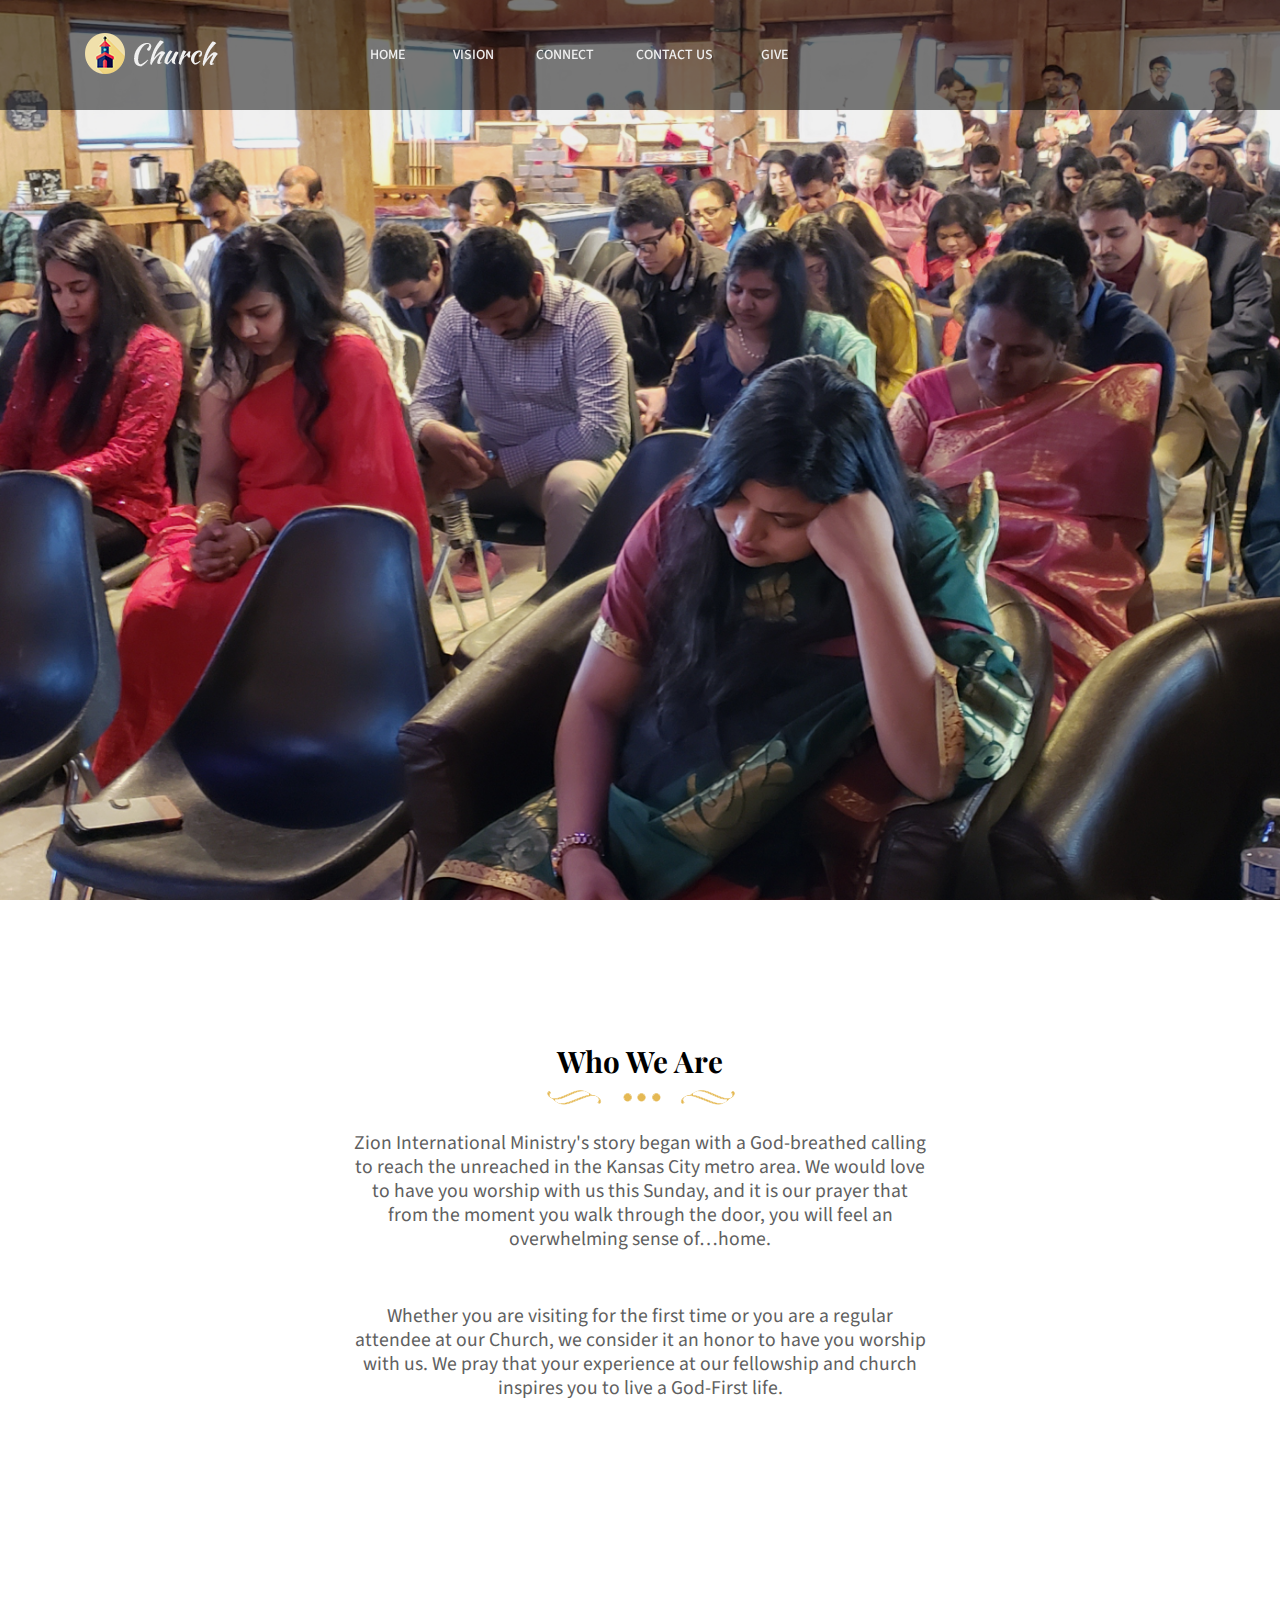
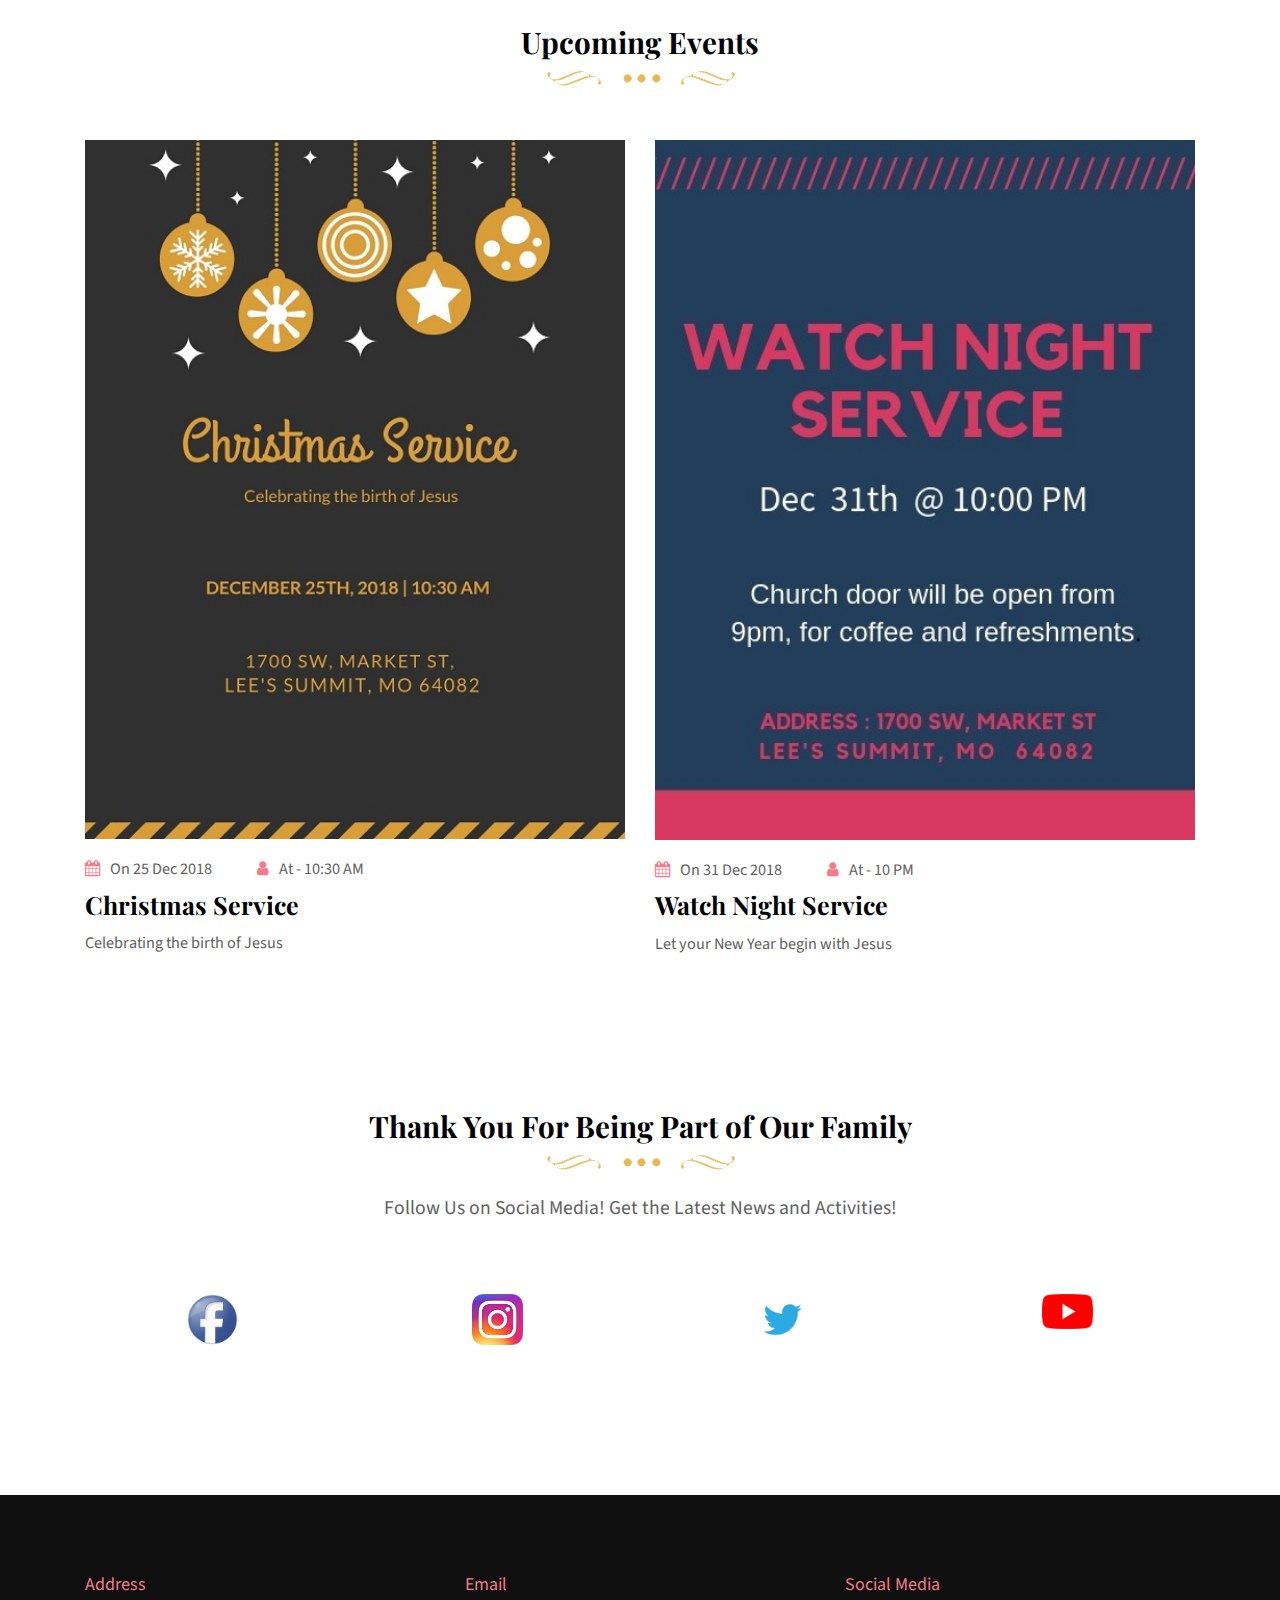
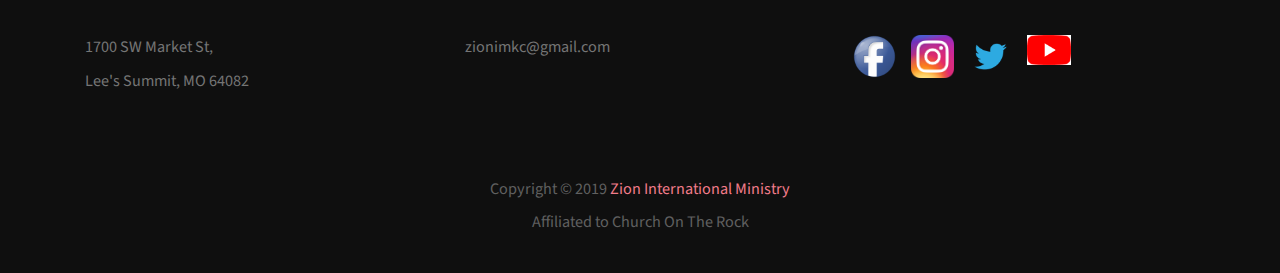
==== index.html @ b26b9756 "initial commit" ====
<!DOCTYPE html>
<!--
**********************************************************************************************************
    Copyright (c) 2017 .
**********************************************************************************************************  -->
<!-- 
Template Name: Church - HTML Template
Version: 1.0.0
Author: 
-->
<html lang="en">

<head>
<title>Zion International Ministry</title>
<meta charset="utf-8" />
<meta content="width=device-width, initial-scale=1.0" name="viewport" />
<meta name="description" content="Zion International Ministry is an Indian church with a telugu fellowship and community" />
<meta name="keywords" content="Zion International Ministry, Kansas City, church, indian church, international church, indian fellowship, telugu church, hindi, community, telugu fellowship in kansas city, kansas city indian church">
<meta name="MobileOptimized" content="320" />
<!-- favicon-icon -->
<link rel="icon" type="image/icon" href="images/favicon/favicon.ico"> 
<!-- theme style -->
  <link rel="stylesheet" href="https://maxcdn.bootstrapcdn.com/bootstrap/4.1.3/css/bootstrap.min.css">
<!-- bootstrap css -->
<link href="css/bootstrap.min.css" rel="stylesheet" type="text/css"/> 
<!-- fontawesome css -->
<link href="css/font-awesome.min.css" rel="stylesheet" type="text/css"/> 
<!-- flat icons css -->
<link href="css/flaticon.css" rel="stylesheet" type="text/css"/> 
<!-- google font -->
<link href="https://fonts.googleapis.com/css?family=Playfair+Display:400,400i,700,900|Source+Sans+Pro:300,400,600,700" rel="stylesheet">
<!-- menu css -->
<link href="css/menumaker.css" rel="stylesheet" type="text/css"/> 
<!-- owl carousel css -->
<link href="css/owl.carousel.css" rel="stylesheet" type="text/css"/> 
<!-- magnify popup css -->
<link href="css/magnific-popup.css" rel="stylesheet" type="text/css"/> 
<!-- datepicker css -->
<link href="css/datepicker.css" rel="stylesheet" type="text/css"/> 
<!-- custom css -->
<link href="css/style.css" rel="stylesheet" type="text/css"/> 
<!-- end theme style -->
</head>
<!-- end head -->
<!--body start-->
<body>
<!-- preloader --> 
  <div class="preloader">
    <div class="status">
      <div class="status-message">
      </div>
    </div>
  </div>
<!-- end preloader --> 
<!--  navigation -->
  <div class="nav-bar navbar-fixed-top">
    <div class="container">
      <div class="row">
        <div class="col-lg-3 col-md-3 col-sm-6 col-xs-12">
          <div class="logo">
            <a href="index.html"><img src="images/logo.png" alt="logo"></a>
          </div>
        </div>
        <div class="col-lg-9 col-md-9 col-sm-12 col-xs-12">
          <div class="navigation-menu">
            <div id="cssmenu">
              <ul>
                <li><a href="index.html">Home</a>
					 <!-- <ul>
						<li><a href="sermons-details.html">Staff</a></li>
					  </ul> -->
				 </li>                                  
                <li><a href="vision.html">Vision</a></li>
                <li><a href="#">Connect</a>
					<ul>
						<li><a href="connectGroup.html">Connect Groups</a></li>
						<li><a href="fellowship.html">Fellowship Night</a></li>
					</ul>
               
                </li>
				<li><a href="contact.html">Contact Us</a></li>
				<li><a href="give.html">Give</a></li>
              </ul>
            </div>
          </div>
        </div>        
      </div>
    </div>
  </div> 
<!--  end navigation -->
<!-- search -->
  <div class="search">
    <div class="container clearfix">
      <input type="search" class="search-box" placeholder="Type anything here...."/>
      <a href="#" class="fa fa-times search-close"></a>
    </div>
  </div>
<!--end search -->
<!--  slider -->
  <header id="home-slider" class="slider-main-block">
    <div class="item home-slider-img" style="background-image: url('images/slider-01.jpg')">
     
      <div class="container">
        <div class="slider-dtl">
          <!--<h1 class="slider-heading">Only God can fully satisfy the hungry heart of man</h1> -->
          <!--<h5 class="slider-subheading">Lorem ipsum dolor sit amet, consectetur adipiscing elit. Vestibulum at euismod ex. Maecenas sit amet sollicitudin ex.</h5> -->
          
        </div>
      </div>     
    </div>
    <div class="item home-slider-img" style="background-image: url('images/slider-02.jpg')">
     
      <div class="container">
        <div class="slider-dtl">
          <!--<h1 class="slider-heading">Prayer does not change God, but it changes him who prays</h1>-->
         
          
        </div>
      </div>     
    </div>
    <div class="item home-slider-img" style="background-image: url('images/slider-03.jpg')">
      
      <div class="container">
        <div class="slider-dtl">
          <!--<h1 class="slider-heading">He is the reason for this season</h1>
          <h5 class="slider-subheading">Join us as we celebrate the birth of Our Savior.</h5>-->
          <div class="slider-btn">
            <!-- <span class="about-more-btn"><a href="#" class="btn btn-inverse">About More</a></span> -->
            
          </div>
        </div>
      </div>     
    </div>
  </header>
<!--  end slider -->

<!--  who are we -->
  <section id="who" class="who-main-block">
    <div class="container">
      <div class="section text-center">
        <h3 class="section-heading">Who We Are</h3>
        <h5 class="sub-heading">Zion International Ministry's story began with a God-breathed calling to reach the unreached in the Kansas City metro area. We would love to have you worship with us this Sunday, and it is our prayer that from the moment you walk through the door, you will feel an overwhelming sense of…home.
			</h5>
			
		<h5 class="sub-heading">Whether you are visiting for the first time or you are a regular attendee at our Church, we consider it an honor to have you worship with us. We pray that your experience at our fellowship and church inspires you to live a God-First life.
            </h5>
      </div>
    </div>
  </section>
<!--  who are we -->

<!--  latest news -->
  <section id="news" class="news-main-block">
    <div class="container">
      <div class="section text-center">
        <h3 class="section-heading">Upcoming Events</h3>
        
      </div>
      <div class="row">
        <div class="col-lg-6 col-md-6 col-sm-6 col-xs-12">
          <div class="news-block">
            <div class="news-img block-effect">
              <img src="images/blog/news-01.jpg" class="img-responsive" alt="news-img-1">
            </div>
            <div class="news-content">
              <div class="news-desc">
                <p class="news-date"><i class="fa fa-calendar"></i>On 25 Dec 2018</p>
                <p class="news-by"><i class="fa fa-user"></i>At - 10:30 AM</p>
              </div>
              <h4 class="news-heading">Christmas Service</h4>
              <p class="news-dtl">Celebrating the birth of Jesus</p>
              
            </div>
          </div>
        </div>
        <div class="col-lg-6 col-md-6 col-sm-6 col-xs-12">
          <div class="news-block">
            <div class="news-img block-effect">
              <img src="images/blog/news-02.jpg" class="img-responsive" alt="news-img-2">
            </div>
            <div class="news-content">
              <div class="news-desc">
                <p class="news-date"><i class="fa fa-calendar"></i>On 31 Dec 2018</p>
                <p class="news-by"><i class="fa fa-user"></i>At - 10 PM</p>
              </div>
              <h4 class="news-heading">Watch Night Service</h4>
              <p class="news-dtl">Let your New Year begin with Jesus</p>
             
            </div>
          </div>
        </div>
      </div>
    </div>
  </section>
<!--  end latest news -->

<!-- supporter -->
  <section id="supporter" class="supporter-main-block">
    <div class="container-fluid">
      <div class="section text-center">
        <h3 class="section-heading">Thank You For Being Part of Our Family</h3>
        <h5 class="sub-heading">Follow Us on Social Media! Get the Latest News and Activities!</h5>
      </div>
      <div  class="container">
        <div class="row">  
          <div class="col-sm">
            <img src="images/fb.png" class="img-responsive imgSize center-block" alt="support-img-1" >
          </div>
		  
		   <div class="col-sm">
            <img src="images/insta.png" class="img-responsive imgSize center-block" alt="support-img-2" >
          </div>
		  
		  <div class="col-sm">
            <img src="images/twitter.png" class="img-responsive imgSize center-block" alt="support-img-3">
          </div>
		  
		   <div class="col-sm">
            <img src="images/youtube.png" class="img-responsive imgSize center-block" alt="support-img-4">
          </div>
        </div>
      </div>  
    </div>
  </section>
<!--  end supporter -->
<!-- footer -->
   <footer id="footer" class="footer-main-block">
    <div class="bg-img" style="background-image: url('images/footer-bg.jpg')">
      <div class="overlay-bg"></div>
      <div class="container">
        <div class="row footer-block">
         
          <div class="col-lg-4 col-md-4 col-sm-6 col-xs-12">  
            <div class="footer-section">
              <h6 class="footer-heading">Address</h6>
            </div>
            <div class="footer-content">
              <div class="row">
                <div class="col-lg-8 col-md-8 col-sm-8 col-xs-9 footer-post">
					<a href="contact.html">
						<p>1700 SW Market St,</p><p>Lee's Summit, MO 64082</p>
					</a>
				</div>
              </div> 
          </div>
		  </div>
          <div class="col-lg-4 col-md-4 col-sm-6 col-xs-12">
            <div class="footer-section">
              <h6 class="footer-heading">Email</h6>
            </div>
            <div class="footer-content">
              <div class="row">
                <div class="col-lg-8 col-md-8 col-sm-8 col-xs-9 footer-post">
						<p>zionimkc@gmail.com</p>
				</div>
              </div> 
			</div>
             
          </div>
                   
          <div class="col-lg-4 col-md-4 col-sm-6 col-xs-12">          
            <div class="footer-section">
              <h6 class="footer-heading">Social Media</h6>
            </div>
            <div class="footer-content portfolio-popup">
              <div class="col-lg-2 col-md-2 col-sm-2 col-xs-6 portfolio-item">
                  <img src="images/fb.png" class="img-responsive" alt="gallery-thumb-01">
              </div>
               <div class="col-lg-2 col-md-2 col-sm-2 col-xs-2 portfolio-item">
                  <img src="images/insta.png" class="img-responsive" alt="gallery-thumb-01">
              </div>
               <div class="col-lg-2 col-md-2 col-sm-2 col-xs-2 portfolio-item">
                  <img src="images/twitter.png" class="img-responsive" alt="gallery-thumb-01">
              </div>
              <div class="col-lg-2 col-md-2 col-sm-2 col-xs-2 portfolio-item">
                  <img src="images/youtube.png" class="img-responsive" alt="gallery-thumb-01">
              </div>      
            </div>
          </div>
        </div>  
        <div class="row">     
          <div class="col-lg-12 col-md-12 col-sm-12 col-xs-12 footer-dtl text-center">
            <p>Copyright &copy; 2019 <a href="index.html">Zion International Ministry</a></p>
			<p>Affiliated to Church On The Rock</p>
          </div> 
        </div>
      </div> 
    </div>
  </footer>
  
  
  
  
  
  
  
  
<!-- end footer -->
<!-- jquery -->
<!-- jquery library js -->
<script type="text/javascript" src="js/jquery.min.js"></script> 
<!-- bootstrap js -->
<script type="text/javascript" src="js/bootstrap.min.js"></script> 
 <!-- owl carousel js -->
<script type="text/javascript" src="js/owl.carousel.js"></script>
<!-- mail chimp js -->
<script type="text/javascript" src="js/jquery.ajaxchimp.js"></script> 
<!-- smooth scroll js -->
<script type="text/javascript" src="js/smooth-scroll.js"></script>
<!-- magnify popup js-->
<script type="text/javascript" src="js/jquery.magnific-popup.min.js"></script> 
<!-- menu js--> 
<script type="text/javascript" src="js/menumaker.js"></script> 
<!-- price slider js -->
<script type="text/javascript" src="js/price-slider.js"></script> 
 <!-- event countdown js --> 
<script type="text/javascript" src="js/jquery.countdown.js"></script> 
<!-- custom js -->  
<script type="text/javascript" src="js/theme.js"></script> 
<!-- end jquery -->
</body>
<!--body end -->
</html>
---- css/flaticon.css ----
/*
  	Flaticon icon font: Flaticon
  	Creation date: 10/03/2017 18:58
  	*/

@font-face {
  font-family: "Flaticon";
  src: url(../fonts/Flaticon.eot);
  src: url(../fonts/Flaticon.eot?#iefix) format("embedded-opentype"),
       url(../fonts/Flaticon.woff) format("woff"),
       url(../fonts/Flaticon.ttf) format("truetype"),
       url(../fonts/Flaticon.svg#Flaticon) format("svg");
  font-weight: normal;
  font-style: normal;
}

@media screen and (-webkit-min-device-pixel-ratio:0) {
  @font-face {
    font-family: "Flaticon";
    src: url(../fonts/Flaticon.svg#Flaticon) format("svg");
  }
}

[class^="flaticon-"]:before, [class*=" flaticon-"]:before,
[class^="flaticon-"]:after, [class*=" flaticon-"]:after {   
  font-family: Flaticon;
    
font-style: normal;
}

.flaticon-pdf:before { content: "\f100"; }
.flaticon-cloud-computing:before { content: "\f101"; }
.flaticon-headphones:before { content: "\f102"; }
.flaticon-video-player:before { content: "\f103"; }
.flaticon-help:before { content: "\f104"; }
.flaticon-events:before { content: "\f105"; }
.flaticon-wedding:before { content: "\f106"; }
.flaticon-sermons:before { content: "\f107"; }
.flaticon-teaching:before { content: "\f108"; }
.flaticon-prayers:before { content: "\f109"; }
---- css/menumaker.css ----
x#cssmenu,
#cssmenu ul,
#cssmenu ul li,
#cssmenu ul li a,
#cssmenu #menu-button {
  margin: 0;
  padding: 0;
  border: 0;
  list-style: none;
  line-height: 1;
  display: block;
  position: relative;
  -webkit-box-sizing: border-box;
  -moz-box-sizing: border-box;
  box-sizing: border-box;
}
#cssmenu #menu-button {
  display: none;
}
#cssmenu > ul > li {
  float: left;
}
#cssmenu.align-center > ul {
  font-size: 0;
  text-align: center;
}
#cssmenu.align-center > ul > li {
  display: inline-block;
  float: none;
}
#cssmenu.align-center ul ul {
  text-align: left;
}
#cssmenu.align-right > ul > li {
  float: right;
}
#cssmenu > ul > li > a {
  padding: 46px 24px 48px;
  font-size: 14px;
  text-decoration: none;
  color: #FFF;
  font-weight: 500;
  border-top: 2px solid transparent;
  text-transform: uppercase;
  font-family: 'Source Sans Pro', sans-serif;
}
#cssmenu ul li:last-child a{
  padding-right: 0;
}
#cssmenu ul li:first-child a{
  padding-left: 0;
}
#cssmenu > ul > li:hover > a {
  color: #F27C8A;
  /*border-top: 2px solid #F27C8A; */
}
#cssmenu > ul > li.has-sub > a {
  padding-right: 18px;
  padding-left: 18px;
}
#cssmenu ul ul {
  position: absolute;
  left: -9999px;
  box-shadow: 0px 1px 6px 0 rgba(0, 0, 0, 0.4);
  border-bottom: 2px solid #F27C8A;
  background-color: rgba(0, 0, 0, 0.5);
}
#cssmenu.align-right ul ul {
  text-align: right;
}
#cssmenu ul ul li {
  height: 0;
  -webkit-transition: all .25s ease;
  -moz-transition: all .25s ease;
  -ms-transition: all .25s ease;
  -o-transition: all .25s ease;
  transition: all .25s ease;
}
#cssmenu li:hover > ul {
  left: auto;
}
#cssmenu.align-right li:hover > ul {
  left: auto;
  right: 0;
}
#cssmenu li:hover > ul > li {
  height: 45px;
}
#cssmenu ul ul ul {
  margin-left: 100%;
  top: 0;  
}
#cssmenu.align-right ul ul ul {
  margin-left: 0;
  margin-right: 100%;
}
#cssmenu ul ul li a {
  font-family: 'Source Sans Pro', sans-serif;
  border-bottom: 1px solid rgba(150, 150, 150, 0.15);
  padding: 15px 15px!important;
  width: 225px;
  font-size: 14px;
  text-decoration: none;
  color: #FFF;
  text-transform: uppercase;
  font-weight: 400;
  background: #222222;/*
  background: rgba(150, 150, 150, 0.15);*/
  z-index:1;  
}
#cssmenu ul ul li:last-child > a,
#cssmenu ul ul li.last-item > a {
  border-bottom: 0;
}
#cssmenu ul ul li:hover > a,
#cssmenu ul ul li a:hover {
  color: #FFF;
  background-color: #F27C8A;
}
#cssmenu.small-screen {
  width: 100%;
}
#cssmenu.small-screen ul {
  width: 100%;
  display: none;
}
#cssmenu.small-screen.align-center > ul {
  text-align: left;
}
#cssmenu.small-screen ul li {
  width: 100%;
  border-top: 1px solid rgba(120, 120, 120, 0.2);
}
#cssmenu.small-screen ul ul li,
#cssmenu.small-screen li:hover > ul > li {
  height: auto;
}
#cssmenu.small-screen ul li a,
#cssmenu.small-screen ul ul li a {
  width: 100%;
  border-bottom: 0;
}
#cssmenu.small-screen > ul > li {
  float: none;
}
#cssmenu.small-screen ul ul li a {
  padding-left: 25px;
}
#cssmenu.small-screen ul ul ul li a {
  padding-left: 35px;
}
#cssmenu.small-screen ul ul li a {
  background: none;
}
#cssmenu.small-screen ul ul,
#cssmenu.small-screen ul ul ul,
#cssmenu.small-screen.align-right ul ul {
  position: relative;
  left: 0;
  width: 100%;
  margin: 0;
  text-align: left;
}
#cssmenu.small-screen > ul > li.has-sub > a:after,
#cssmenu.small-screen > ul > li.has-sub > a:before,
#cssmenu.small-screen ul ul > li.has-sub > a:after,
#cssmenu.small-screen ul ul > li.has-sub > a:before {
  display: none;
}
#cssmenu.small-screen #menu-button {
  display: block;
  padding: 17px;
  color: #F27C8A;
  cursor: pointer;
  font-size: 12px;
  text-transform: uppercase;
  font-weight: 700;
}
#cssmenu.small-screen #menu-button:after {
  position: absolute;
  top: 22px;
  right: 17px;
  display: block;
  height: 8px;
  width: 20px;
  border-top: 2px solid #1F1F1F;
  border-bottom: 2px solid #1F1F1F;
  content: '';
}
#cssmenu.small-screen #menu-button:before {
  position: absolute;
  top: 16px;
  right: 17px;
  display: block;
  height: 2px;
  width: 20px;
  background: #1F1F1F;
  content: '';
}
#cssmenu.small-screen #menu-button.menu-opened:after {
  top: 23px;
  border: 0;
  height: 2px;
  width: 15px;
  background: #1F1F1F;
  -webkit-transform: rotate(45deg);
  -moz-transform: rotate(45deg);
  -ms-transform: rotate(45deg);
  -o-transform: rotate(45deg);
  transform: rotate(45deg);
}
#cssmenu.small-screen #menu-button.menu-opened:before {
  top: 23px;
  background: #1F1F1F;
  width: 15px;
  -webkit-transform: rotate(-45deg);
  -moz-transform: rotate(-45deg);
  -ms-transform: rotate(-45deg);
  -o-transform: rotate(-45deg);
  transform: rotate(-45deg);
}
#cssmenu.small-screen .submenu-button {
  position: absolute;
  z-index: 99;
  right: 0;
  top: 0;
  display: block;
  border-left: 1px solid rgba(120, 120, 120, 0.2);
  height: 46px;
  width: 46px;
  cursor: pointer;
}
#cssmenu.small-screen .submenu-button.submenu-opened {
  background: #262626;
}
#cssmenu.small-screen ul ul .submenu-button {
  height: 43px;
  width: 43px;
}
#cssmenu.small-screen .submenu-button:after {
  position: absolute;
  top: 22px;
  right: 19px;
  width: 8px;
  height: 2px;
  display: block;
  background: #DDD;
  content: '';
}
#cssmenu.small-screen ul ul .submenu-button:after {
  top: 19px;
  right: 17px;
}
#cssmenu.small-screen .submenu-button.submenu-opened:after {
  background: #FFF;
}
#cssmenu.small-screen .submenu-button:before {
  position: absolute;
  top: 19px;
  right: 22px;
  display: block;
  width: 2px;
  height: 8px;
  background: #DDD;
  content: '';
}
#cssmenu.small-screen ul ul .submenu-button:before {
  top: 16px;
  right: 20px;
}
#cssmenu.small-screen .submenu-button.submenu-opened:before {
  display: none;
}
#cssmenu.small-screen.select-list {
  padding: 5px;
}
---- css/datepicker.css ----
/*!
 * Datepicker for Bootstrap
 *
 * Copyright 2012 Stefan Petre
 * Improvements by Andrew Rowls
 * Licensed under the Apache License v2.0
 * http://www.apache.org/licenses/LICENSE-2.0
 *
 */
.datepicker {
  padding: 4px;
  -webkit-border-radius: 4px;
  -moz-border-radius: 4px;
  border-radius: 4px;
  direction: ltr;
  /*.dow {
		border-top: 1px solid #ddd !important;
	}*/

}
.datepicker-inline {
  width: 220px;
}
.datepicker.datepicker-rtl {
  direction: rtl;
}
.datepicker.datepicker-rtl table tr td span {
  float: right;
}
.datepicker-dropdown {
  top: 0;
  left: 0;
}
.datepicker-dropdown:before {
  content: '';
  display: inline-block;
  border-left: 7px solid transparent;
  border-right: 7px solid transparent;
  border-bottom: 7px solid #ccc;
  border-top: 0;
  border-bottom-color: rgba(0, 0, 0, 0.2);
  position: absolute;
}
.datepicker-dropdown:after {
  content: '';
  display: inline-block;
  border-left: 6px solid transparent;
  border-right: 6px solid transparent;
  border-bottom: 6px solid #ffffff;
  border-top: 0;
  position: absolute;
}
.datepicker-dropdown.datepicker-orient-left:before {
  left: 6px;
}
.datepicker-dropdown.datepicker-orient-left:after {
  left: 7px;
}
.datepicker-dropdown.datepicker-orient-right:before {
  right: 6px;
}
.datepicker-dropdown.datepicker-orient-right:after {
  right: 7px;
}
.datepicker-dropdown.datepicker-orient-top:before {
  top: -7px;
}
.datepicker-dropdown.datepicker-orient-top:after {
  top: -6px;
}
.datepicker-dropdown.datepicker-orient-bottom:before {
  bottom: -7px;
  border-bottom: 0;
  border-top: 7px solid #999;
}
.datepicker-dropdown.datepicker-orient-bottom:after {
  bottom: -6px;
  border-bottom: 0;
  border-top: 6px solid #ffffff;
}
.datepicker > div {
  display: none;
}
.datepicker.days div.datepicker-days {
  display: block;
}
.datepicker.months div.datepicker-months {
  display: block;
}
.datepicker.years div.datepicker-years {
  display: block;
}
.datepicker table {
  margin: 0;
  -webkit-touch-callout: none;
  -webkit-user-select: none;
  -khtml-user-select: none;
  -moz-user-select: none;
  -ms-user-select: none;
  user-select: none;
}
.datepicker td,
.datepicker th {
  text-align: center;
  width: 20px;
  height: 20px;
  -webkit-border-radius: 4px;
  -moz-border-radius: 4px;
  border-radius: 4px;
  border: none;
}
.table-striped .datepicker table tr td,
.table-striped .datepicker table tr th {
  background-color: transparent;
}
.datepicker table tr td.day:hover {
  background: #eeeeee;
  cursor: pointer;
}
.datepicker table tr td.old,
.datepicker table tr td.new {
  color: #999999;
}
.datepicker table tr td.disabled,
.datepicker table tr td.disabled:hover {
  background: none;
  color: #999999;
  cursor: default;
}
.datepicker table tr td.today,
.datepicker table tr td.today:hover,
.datepicker table tr td.today.disabled,
.datepicker table tr td.today.disabled:hover {
  background-color: #fde19a;
  background-image: -moz-linear-gradient(top, #fdd49a, #fdf59a);
  background-image: -ms-linear-gradient(top, #fdd49a, #fdf59a);
  background-image: -webkit-gradient(linear, 0 0, 0 100%, from(#fdd49a), to(#fdf59a));
  background-image: -webkit-linear-gradient(top, #fdd49a, #fdf59a);
  background-image: -o-linear-gradient(top, #fdd49a, #fdf59a);
  background-image: linear-gradient(top, #fdd49a, #fdf59a);
  background-repeat: repeat-x;
  filter: progid:DXImageTransform.Microsoft.gradient(startColorstr='#fdd49a', endColorstr='#fdf59a', GradientType=0);
  border-color: #fdf59a #fdf59a #fbed50;
  border-color: rgba(0, 0, 0, 0.1) rgba(0, 0, 0, 0.1) rgba(0, 0, 0, 0.25);
  filter: progid:DXImageTransform.Microsoft.gradient(enabled=false);
  color: #000;
}
.datepicker table tr td.today:hover,
.datepicker table tr td.today:hover:hover,
.datepicker table tr td.today.disabled:hover,
.datepicker table tr td.today.disabled:hover:hover,
.datepicker table tr td.today:active,
.datepicker table tr td.today:hover:active,
.datepicker table tr td.today.disabled:active,
.datepicker table tr td.today.disabled:hover:active,
.datepicker table tr td.today.active,
.datepicker table tr td.today:hover.active,
.datepicker table tr td.today.disabled.active,
.datepicker table tr td.today.disabled:hover.active,
.datepicker table tr td.today.disabled,
.datepicker table tr td.today:hover.disabled,
.datepicker table tr td.today.disabled.disabled,
.datepicker table tr td.today.disabled:hover.disabled,
.datepicker table tr td.today[disabled],
.datepicker table tr td.today:hover[disabled],
.datepicker table tr td.today.disabled[disabled],
.datepicker table tr td.today.disabled:hover[disabled] {
  background-color: #fdf59a;
}
.datepicker table tr td.today:active,
.datepicker table tr td.today:hover:active,
.datepicker table tr td.today.disabled:active,
.datepicker table tr td.today.disabled:hover:active,
.datepicker table tr td.today.active,
.datepicker table tr td.today:hover.active,
.datepicker table tr td.today.disabled.active,
.datepicker table tr td.today.disabled:hover.active {
  background-color: #fbf069 \9;
}
.datepicker table tr td.today:hover:hover {
  color: #000;
}
.datepicker table tr td.today.active:hover {
  color: #fff;
}
.datepicker table tr td.range,
.datepicker table tr td.range:hover,
.datepicker table tr td.range.disabled,
.datepicker table tr td.range.disabled:hover {
  background: #eeeeee;
  -webkit-border-radius: 0;
  -moz-border-radius: 0;
  border-radius: 0;
}
.datepicker table tr td.range.today,
.datepicker table tr td.range.today:hover,
.datepicker table tr td.range.today.disabled,
.datepicker table tr td.range.today.disabled:hover {
  background-color: #f3d17a;
  background-image: -moz-linear-gradient(top, #f3c17a, #f3e97a);
  background-image: -ms-linear-gradient(top, #f3c17a, #f3e97a);
  background-image: -webkit-gradient(linear, 0 0, 0 100%, from(#f3c17a), to(#f3e97a));
  background-image: -webkit-linear-gradient(top, #f3c17a, #f3e97a);
  background-image: -o-linear-gradient(top, #f3c17a, #f3e97a);
  background-image: linear-gradient(top, #f3c17a, #f3e97a);
  background-repeat: repeat-x;
  filter: progid:DXImageTransform.Microsoft.gradient(startColorstr='#f3c17a', endColorstr='#f3e97a', GradientType=0);
  border-color: #f3e97a #f3e97a #edde34;
  border-color: rgba(0, 0, 0, 0.1) rgba(0, 0, 0, 0.1) rgba(0, 0, 0, 0.25);
  filter: progid:DXImageTransform.Microsoft.gradient(enabled=false);
  -webkit-border-radius: 0;
  -moz-border-radius: 0;
  border-radius: 0;
}
.datepicker table tr td.range.today:hover,
.datepicker table tr td.range.today:hover:hover,
.datepicker table tr td.range.today.disabled:hover,
.datepicker table tr td.range.today.disabled:hover:hover,
.datepicker table tr td.range.today:active,
.datepicker table tr td.range.today:hover:active,
.datepicker table tr td.range.today.disabled:active,
.datepicker table tr td.range.today.disabled:hover:active,
.datepicker table tr td.range.today.active,
.datepicker table tr td.range.today:hover.active,
.datepicker table tr td.range.today.disabled.active,
.datepicker table tr td.range.today.disabled:hover.active,
.datepicker table tr td.range.today.disabled,
.datepicker table tr td.range.today:hover.disabled,
.datepicker table tr td.range.today.disabled.disabled,
.datepicker table tr td.range.today.disabled:hover.disabled,
.datepicker table tr td.range.today[disabled],
.datepicker table tr td.range.today:hover[disabled],
.datepicker table tr td.range.today.disabled[disabled],
.datepicker table tr td.range.today.disabled:hover[disabled] {
  background-color: #f3e97a;
}
.datepicker table tr td.range.today:active,
.datepicker table tr td.range.today:hover:active,
.datepicker table tr td.range.today.disabled:active,
.datepicker table tr td.range.today.disabled:hover:active,
.datepicker table tr td.range.today.active,
.datepicker table tr td.range.today:hover.active,
.datepicker table tr td.range.today.disabled.active,
.datepicker table tr td.range.today.disabled:hover.active {
  background-color: #efe24b \9;
}
.datepicker table tr td.selected,
.datepicker table tr td.selected:hover,
.datepicker table tr td.selected.disabled,
.datepicker table tr td.selected.disabled:hover {
  background-color: #9e9e9e;
  background-image: -moz-linear-gradient(top, #b3b3b3, #808080);
  background-image: -ms-linear-gradient(top, #b3b3b3, #808080);
  background-image: -webkit-gradient(linear, 0 0, 0 100%, from(#b3b3b3), to(#808080));
  background-image: -webkit-linear-gradient(top, #b3b3b3, #808080);
  background-image: -o-linear-gradient(top, #b3b3b3, #808080);
  background-image: linear-gradient(top, #b3b3b3, #808080);
  background-repeat: repeat-x;
  filter: progid:DXImageTransform.Microsoft.gradient(startColorstr='#b3b3b3', endColorstr='#808080', GradientType=0);
  border-color: #808080 #808080 #595959;
  border-color: rgba(0, 0, 0, 0.1) rgba(0, 0, 0, 0.1) rgba(0, 0, 0, 0.25);
  filter: progid:DXImageTransform.Microsoft.gradient(enabled=false);
  color: #fff;
  text-shadow: 0 -1px 0 rgba(0, 0, 0, 0.25);
}
.datepicker table tr td.selected:hover,
.datepicker table tr td.selected:hover:hover,
.datepicker table tr td.selected.disabled:hover,
.datepicker table tr td.selected.disabled:hover:hover,
.datepicker table tr td.selected:active,
.datepicker table tr td.selected:hover:active,
.datepicker table tr td.selected.disabled:active,
.datepicker table tr td.selected.disabled:hover:active,
.datepicker table tr td.selected.active,
.datepicker table tr td.selected:hover.active,
.datepicker table tr td.selected.disabled.active,
.datepicker table tr td.selected.disabled:hover.active,
.datepicker table tr td.selected.disabled,
.datepicker table tr td.selected:hover.disabled,
.datepicker table tr td.selected.disabled.disabled,
.datepicker table tr td.selected.disabled:hover.disabled,
.datepicker table tr td.selected[disabled],
.datepicker table tr td.selected:hover[disabled],
.datepicker table tr td.selected.disabled[disabled],
.datepicker table tr td.selected.disabled:hover[disabled] {
  background-color: #808080;
}
.datepicker table tr td.selected:active,
.datepicker table tr td.selected:hover:active,
.datepicker table tr td.selected.disabled:active,
.datepicker table tr td.selected.disabled:hover:active,
.datepicker table tr td.selected.active,
.datepicker table tr td.selected:hover.active,
.datepicker table tr td.selected.disabled.active,
.datepicker table tr td.selected.disabled:hover.active {
  background-color: #666666 \9;
}
.datepicker table tr td.active,
.datepicker table tr td.active:hover,
.datepicker table tr td.active.disabled,
.datepicker table tr td.active.disabled:hover {
  background-color: #006dcc;
  background-image: -moz-linear-gradient(top, #0088cc, #0044cc);
  background-image: -ms-linear-gradient(top, #0088cc, #0044cc);
  background-image: -webkit-gradient(linear, 0 0, 0 100%, from(#0088cc), to(#0044cc));
  background-image: -webkit-linear-gradient(top, #0088cc, #0044cc);
  background-image: -o-linear-gradient(top, #0088cc, #0044cc);
  background-image: linear-gradient(top, #0088cc, #0044cc);
  background-repeat: repeat-x;
  filter: progid:DXImageTransform.Microsoft.gradient(startColorstr='#0088cc', endColorstr='#0044cc', GradientType=0);
  border-color: #0044cc #0044cc #002a80;
  border-color: rgba(0, 0, 0, 0.1) rgba(0, 0, 0, 0.1) rgba(0, 0, 0, 0.25);
  filter: progid:DXImageTransform.Microsoft.gradient(enabled=false);
  color: #fff;
  text-shadow: 0 -1px 0 rgba(0, 0, 0, 0.25);
}
.datepicker table tr td.active:hover,
.datepicker table tr td.active:hover:hover,
.datepicker table tr td.active.disabled:hover,
.datepicker table tr td.active.disabled:hover:hover,
.datepicker table tr td.active:active,
.datepicker table tr td.active:hover:active,
.datepicker table tr td.active.disabled:active,
.datepicker table tr td.active.disabled:hover:active,
.datepicker table tr td.active.active,
.datepicker table tr td.active:hover.active,
.datepicker table tr td.active.disabled.active,
.datepicker table tr td.active.disabled:hover.active,
.datepicker table tr td.active.disabled,
.datepicker table tr td.active:hover.disabled,
.datepicker table tr td.active.disabled.disabled,
.datepicker table tr td.active.disabled:hover.disabled,
.datepicker table tr td.active[disabled],
.datepicker table tr td.active:hover[disabled],
.datepicker table tr td.active.disabled[disabled],
.datepicker table tr td.active.disabled:hover[disabled] {
  background-color: #0044cc;
}
.datepicker table tr td.active:active,
.datepicker table tr td.active:hover:active,
.datepicker table tr td.active.disabled:active,
.datepicker table tr td.active.disabled:hover:active,
.datepicker table tr td.active.active,
.datepicker table tr td.active:hover.active,
.datepicker table tr td.active.disabled.active,
.datepicker table tr td.active.disabled:hover.active {
  background-color: #003399 \9;
}
.datepicker table tr td span {
  display: block;
  width: 23%;
  height: 54px;
  line-height: 54px;
  float: left;
  margin: 1%;
  cursor: pointer;
  -webkit-border-radius: 4px;
  -moz-border-radius: 4px;
  border-radius: 4px;
}
.datepicker table tr td span:hover {
  background: #eeeeee;
}
.datepicker table tr td span.disabled,
.datepicker table tr td span.disabled:hover {
  background: none;
  color: #999999;
  cursor: default;
}
.datepicker table tr td span.active,
.datepicker table tr td span.active:hover,
.datepicker table tr td span.active.disabled,
.datepicker table tr td span.active.disabled:hover {
  background-color: #006dcc;
  background-image: -moz-linear-gradient(top, #0088cc, #0044cc);
  background-image: -ms-linear-gradient(top, #0088cc, #0044cc);
  background-image: -webkit-gradient(linear, 0 0, 0 100%, from(#0088cc), to(#0044cc));
  background-image: -webkit-linear-gradient(top, #0088cc, #0044cc);
  background-image: -o-linear-gradient(top, #0088cc, #0044cc);
  background-image: linear-gradient(top, #0088cc, #0044cc);
  background-repeat: repeat-x;
  filter: progid:DXImageTransform.Microsoft.gradient(startColorstr='#0088cc', endColorstr='#0044cc', GradientType=0);
  border-color: #0044cc #0044cc #002a80;
  border-color: rgba(0, 0, 0, 0.1) rgba(0, 0, 0, 0.1) rgba(0, 0, 0, 0.25);
  filter: progid:DXImageTransform.Microsoft.gradient(enabled=false);
  color: #fff;
  text-shadow: 0 -1px 0 rgba(0, 0, 0, 0.25);
}
.datepicker table tr td span.active:hover,
.datepicker table tr td span.active:hover:hover,
.datepicker table tr td span.active.disabled:hover,
.datepicker table tr td span.active.disabled:hover:hover,
.datepicker table tr td span.active:active,
.datepicker table tr td span.active:hover:active,
.datepicker table tr td span.active.disabled:active,
.datepicker table tr td span.active.disabled:hover:active,
.datepicker table tr td span.active.active,
.datepicker table tr td span.active:hover.active,
.datepicker table tr td span.active.disabled.active,
.datepicker table tr td span.active.disabled:hover.active,
.datepicker table tr td span.active.disabled,
.datepicker table tr td span.active:hover.disabled,
.datepicker table tr td span.active.disabled.disabled,
.datepicker table tr td span.active.disabled:hover.disabled,
.datepicker table tr td span.active[disabled],
.datepicker table tr td span.active:hover[disabled],
.datepicker table tr td span.active.disabled[disabled],
.datepicker table tr td span.active.disabled:hover[disabled] {
  background-color: #0044cc;
}
.datepicker table tr td span.active:active,
.datepicker table tr td span.active:hover:active,
.datepicker table tr td span.active.disabled:active,
.datepicker table tr td span.active.disabled:hover:active,
.datepicker table tr td span.active.active,
.datepicker table tr td span.active:hover.active,
.datepicker table tr td span.active.disabled.active,
.datepicker table tr td span.active.disabled:hover.active {
  background-color: #003399 \9;
}
.datepicker table tr td span.old,
.datepicker table tr td span.new {
  color: #999999;
}
.datepicker th.datepicker-switch {
  width: 145px;
}
.datepicker thead tr:first-child th,
.datepicker tfoot tr th {
  cursor: pointer;
}
.datepicker thead tr:first-child th:hover,
.datepicker tfoot tr th:hover {
  background: #eeeeee;
}
.datepicker .cw {
  font-size: 10px;
  width: 12px;
  padding: 0 2px 0 5px;
  vertical-align: middle;
}
.datepicker thead tr:first-child th.cw {
  cursor: default;
  background-color: transparent;
}
.input-append.date .add-on i,
.input-prepend.date .add-on i {
  display: block;
  cursor: pointer;
  width: 16px;
  height: 16px;
}
.input-daterange input {
  text-align: center;
}
.input-daterange input:first-child {
  -webkit-border-radius: 3px 0 0 3px;
  -moz-border-radius: 3px 0 0 3px;
  border-radius: 3px 0 0 3px;
}
.input-daterange input:last-child {
  -webkit-border-radius: 0 3px 3px 0;
  -moz-border-radius: 0 3px 3px 0;
  border-radius: 0 3px 3px 0;
}
.input-daterange .add-on {
  display: inline-block;
  width: auto;
  min-width: 16px;
  height: 18px;
  padding: 4px 5px;
  font-weight: normal;
  line-height: 18px;
  text-align: center;
  text-shadow: 0 1px 0 #ffffff;
  vertical-align: middle;
  background-color: #eeeeee;
  border: 1px solid #ccc;
  margin-left: -5px;
  margin-right: -5px;
}
---- css/style.css ----
/*
  Theme Name: Church - HTML Template 
  Theme URL: 
  Author: wp-organic
  Author URI: 
  Creation Date: 20 March 2017
  Description: A default stylesheet for Church - HTML Template.
  Version: 1.0
*/

/*=======================================================================
							[Table of Contents]
=========================================================================

01. Typography 
02. General
03. Navbar
04. Home Slider
05. About
06. About Tab
07. Who
08. Sermons
09. News
10. Blog slider
11. Event
12. Event Detail
13. Upcoming Events
14. Countdown
15. Donation
16. Supporter
17. Testimonial
18. Causes
19. Priest
20. Subscribe
21. Portfolio
22. Block Effect
23. Video
24. Banner
25. Error
26. Quote Slider
27. Comment
28. Ministry
29. Pastor Slider
30. Pastor Gallery
31. Pastor Detail
32. Pastor FAQ
33. Speaker
34. Footer
35. Map
36. Contact
37. Form
38. Price Slider
39. Preloader

/* =============== Colors Used=====================

  Pink : #F27C8A;
  Grey : #606060;
  Black: #000000;;

 ===================================================*/

/* ================================= */
		/*===== Typography =====*/
/* ================================= */
body {  
  font-family: 'Source Sans Pro', sans-serif;
  font-weight: 400;
  line-height: 22.5px;
  color: #606060;
  font-size: 16.2px;
  -webkit-font-smoothing: antialiased; 
  -moz-osx-font-smoothing: grayscale;
}
html,
body {
  height: 100%;
}
h1, h2, h3, h4, h5, h6 { 
  font-family: 'Playfair Display', serif;
  -webkit-font-smoothing: antialiased; 
  -moz-osx-font-smoothing: grayscale;
  font-weight: 700;
  color: #000;
  margin: 0;
}
h1 {
  font-size: 54.7px;
}
h2 {
  font-size: 34px; 
}
h3 {
  font-size: 29.6px
}
h4 {
  font-size: 25px;
}
h5 {  
  font-family: 'Source Sans Pro', sans-serif;
  font-weight: 400;
  font-size: 19.8px;  
  color: #606060;
}
h6 {
  font-family: 'Source Sans Pro', sans-serif;
  font-weight: 400;
  font-size: 18px;
}
a {  
  color: #F27C8A;
  -webkit-transition: all 0.5s;
  -ms-transition: all 0.5s ease;
  -o-transition: all 0.5s ease;
  -moz-transition: all 0.5s ease;
  transition: all 0.5s ease;
}
a:hover, 
a:focus {
  color: #000;
  text-decoration: none;
  outline: none!important;
}
a:active {
  text-decoration: none;
}
p {
  font-family: 'Source Sans Pro', sans-serif;
  font-weight: 400; 
  color: #606060;
  font-size: 16.2px;
  line-height: 22.5px;
}
blockquote {  
  font-family: 'Source Sans Pro', sans-serif;
  font-size: 19.7px;
  font-weight: 400;  
  line-height: 1.23;  
  color: #606060;
  font-style: italic;
}
ul {
  list-style: none;
  margin: 0;
  padding: 0; 
}
::-webkit-input-placeholder { 
  color: #A1A1A1 !important;
}
::-moz-placeholder { 
  color: #A1A1A1 !important;
}
::-ms-input-placeholder { 
  color: #A1A1A1 !important;
}
::-o-input-placeholder { 
  color: #A1A1A1 !important;
}

/* ================================= */
    /*===== General =====*/
/* ================================= */
.row-spacing > [class*='col-']:first-child {
  padding-left:0;
}
@media (max-width: 992px) {
  .row-spacing > [class*='col-']:first-child {
    padding-left: 15px;
  }
}
.row-spacing > [class*='col-']:last-child {
  padding-right:0;
}
@media (max-width: 992px) {
  .row-spacing > [class*='col-']:last-child {
    padding-right: 15px;
  }
}
.row-full-spacing > [class*='col-'] {
  padding: 0;
}
.row-full-spacing {
  padding: 0;
}
.block-spacing {
  margin-top: 149px;
}

.imgSize
{
	width: 20%;
}

.mediaLink
{
	width: 10%;
}

.overlay-bg {
  position: absolute;
  left: 0;
  top: 0;
  width: 100%;
  height: 100%;
  background: rgba(0,0,0,0.6);   
  -webkit-transition: all 0.5s ease;
  -ms-transition: all 0.5s ease;
  -o-transition: all 0.5s ease;
  -moz-transition: all 0.5s ease;
  transition: all 0.5s ease;      
}
.bg-img {
  width: 100%;
  background-position: 50% 50%;
  background-repeat: no-repeat;
  background-size: cover;
  position: relative;   
  overflow: hidden;   
}
.parallax {
  width: 100%;
  background-position: 50% 0;
  background-repeat: no-repeat;
  background-size: cover;
  background-attachment: fixed;   
  position: relative;      
}
.btn-default {
  font-size: 12.2px;
  font-weight: 500;
  text-align: center;
  color: #FFF;
  border: none;
  border-radius: 13.3px;
  width: 142px;
  height: 34px;
  line-height: 2!important;
  background: #F27C8A; 
  text-transform: uppercase; 
  -webkit-transition: all 0.5s;
  -ms-transition: all 0.5s ease;
  -o-transition: all 0.5s ease;
  -moz-transition: all 0.5s ease;
  transition: all 0.5s ease;
}
.btn-default:hover,
.btn-default:focus,
.btn-default:active,
.btn-default.active,
.btn-default.active:focus,
.btn-default.active:hover {
  color: #A1A1A1;
  background: #E6E6E6; 
  outline: none!important;
  border: none!important;
}
.btn-inverse {
  font-size: 14px;
  font-weight: 500;
  text-align: center;
  color: #FFF;
  border-radius: 20px;
  width: 209px;
  height: 50px;
  line-height: 2.5!important;
  border: none;
  background: #121212; 
  text-transform: uppercase; 
  -webkit-transition: all 0.5s;
  -ms-transition: all 0.5s ease;
  -o-transition: all 0.5s ease;
  -moz-transition: all 0.5s ease;
  transition: all 0.5s ease;
}
.btn-inverse:hover,
.btn-inverse:focus,
.btn-inverse:active,
.btn-inverse.active,
.btn-inverse.active:focus,
.btn-inverse.active:hover {
  color: #A1A1A1;
  background: #E6E6E6; 
  outline: none!important;
  border: none!important;
}
.block-spacing {
  margin-top: 150px;
}
.section {
  margin-top: 145px;  
  margin-bottom: 81px;
  text-align: center;
}
.section-heading:after {
  content: url(../images/icons/after.png);
  position: absolute;
  margin-top: 35px;
  left: 0;
  right: 0;
}
.sub-heading {
  font-size: 19.6px;
  font-weight: 400; 
  line-height: 1.23;
  text-align: center;
  color: #606060;  
  max-width: 577px;
  margin: 53px auto auto;
}
.form-control:focus {
  border-color: rgba(8,145,255,1);   
  -webkit-box-shadow: none;
  box-shadow: none;
}
.form-textarea:focus {
  outline: none!important;
  border-color: rgba(8,145,255,1);   
  -webkit-box-shadow: none;
  box-shadow: none;
}
.owl-prev,
.owl-next { 
  color: #A1A1A1;
  font-size: 25px;
  width: 74px;
  height: 35px;
  border-radius: 20px;
  background-color: #E6E6E6;
  text-align: center;
  line-height: 35px;
  z-index: 10;
  cursor: pointer;
  -webkit-transition: all 0.2s ease;
  -ms-transition: all 0.2s ease;
  -o-transition: all 0.2s ease;
  -moz-transition: all 0.2s ease;
  transition: all 0.2s ease;
}
.owl-prev,
.owl-next {
  position: absolute; 
  bottom: 0;
}
.owl-prev {
  left: 43%;
}
.owl-next {
  right: 43%;
}
.owl-prev:hover,
.owl-next:hover {  
  background-color: #F27C8A;
  color: #FFF;
}
.abt-slider .owl-prev,
.abt-slider .owl-next,
.priest-slider-two .owl-prev,
.priest-slider-two .owl-next,  
.event-slider-two .owl-prev,
.event-slider-two .owl-next { 
  position: absolute; 
  bottom: 45%;
}
.abt-slider .owl-prev,
.priest-slider-two .owl-prev {
  left: -6%;
}
.abt-slider .owl-next,
.priest-slider-two .owl-next {
  right: -6%;
}
.event-slider-two .owl-prev {
  left: -8%;
}
.event-slider-two .owl-next {
  right: -8%;
}
.owl-dots {
  margin: 0 auto;
  left: 0;
  right: 0;
  text-align: center;
}
.owl-dot {
  width: 12px;
  height: 12px;
  border-radius: 100%;
  border: 1px solid #E0E0E0;
  background: transparent;
  margin-right: 5px;
  display: inline-block; 
  margin-top: 80px;
}
.owl-dot.active {
  border: 1px solid #F27C8A;
  background: #F27C8A;
}
@media(max-width:767px) {  
  .owl-nav {
    visibility: hidden;
  }   
}
@media(min-width:768px) and (max-width:992px) {
  .abt-slider .owl-prev,
  .priest-slider-two .owl-prev,
  .event-slider-two .owl-prev {
    left: -2%;
  }
  .abt-slider .owl-next,
  .priest-slider-two .owl-next,
  .event-slider-two .owl-next {
    right: -2%;
  }
  .owl-prev, .owl-next {    
    width: 45px !important;
    height: 35px !important;
  }
}
.read-more {
  margin-top: 22px;
  font-style: italic;
}
.read-more i {  
  margin-left: 6px;
  color: #F27C8A;
  -webkit-transition: all 0.5s ease;
  -ms-transition: all 0.5s ease;
  -o-transition: all 0.5s ease;
  -moz-transition: all 0.5s ease;
  transition: all 0.5s ease;
}
.read-more:hover i,
.read-more:focus i {
  color: #000;
}
.social-icon ul li { 
  display: inline-block;
  border: 2px solid #DFDFDF;
  margin-right: 3px;
  text-align: center;
  line-height: 36px;
  -webkit-transition: 0.3s ease;
  -moz-transition: 0.3s ease;
  -ms-transition: 0.3s ease;
  -o-transition: 0.3s ease;
  -transition: 0.3s ease;
}
.social-icon li a {
  color: #DFDFDF;
  width: 36px;
  height: 36px;
  display: block;
  -webkit-transition: 0.3s ease;
  -moz-transition: 0.3s ease;
  -ms-transition: 0.3s ease;
  -o-transition: 0.3s ease;
  -transition: 0.3s ease;
}
.social-icon li:hover a {
  color: #F27C8A;  
  -webkit-transform: scale(1.2);
  -moz-transform: scale(1.2);
  -ms-transform: scale(1.2);
  -o-transform: scale(1.2); 
  transform: scale(1.2);
}
.social-icon ul li:hover {  
  border: 2px solid #F27C8A;
}
.social-two ul li {
  border: none;
}
.social-two ul li a {
  color: #FFF;  
  font-size: 18px; 
  border-radius: 100%;
  width: 34px;
  height: 34px;
  line-height: 36px;
}
.social-two .facebook {
  background-color: #3B5998;
}
.social-two .twitter {
  background-color: #1DA1F2;
}
.social-two .google-plus {
  background-color: #DD4B39;
}
.social-two .youtube {
  background-color: #C4302B;
}
.social-two li:hover a {
  color: #FFF;  
  -webkit-transform: scale(1);
  -moz-transform: scale(1);
  -ms-transform: scale(1);
  -o-transform: scale(1); 
  transform: scale(1);
}
.social-two ul li:hover {  
  border: none;
}
.social-media-heading {
  padding: 22px 0 0;
}
.col-spacing {
  padding: 0;
}
.modal-open {
    overflow: visible;
}

/* ================================= */
    /*===== Nav Bar =====*/
/* ================================= */
.nav-bar {
  background: rgba(0,0,0,0.5);
}
.logo {
  margin-top: 33px;
}
.nav-bar .donate-btn .btn {
  margin-top: 40px !important;
  line-height: 2.2 !important
}
.nav-bar .donate-btn a {
  padding: inherit!important;
}
.nav-bar .donate-btn:hover a ,
.nav-bar .search-icon:hover a {
  border-top: 2px solid transparent !important;
}
.nav-bar .search-icon a {
  font-size: 18px !important;
}
.donate-btn .btn:hover {
  color: #A1A1A1! important;
}
.top-nav-collapse {
  background-color: #000;
  box-shadow: 0 1px 15px rgba(0,0,0,0.2);
}
.top-nav-collapse #cssmenu > ul > li > a {  
  padding: 26px 20px 28px;
}
.top-nav-collapse .logo {
  margin-top: 15px;
}
.top-nav-collapse .donate-btn .btn {
  margin-top: 20px!important;
}
@media(min-width:767px) and (max-width:787px) {
  .top-nav-collapse .navigation-menu {
    margin-top: 15px;
  } 
}
@media(max-width:787px) {
  .nav-bar {
     background: #000;
  } 
  .nav-bar.navbar-fixed-top {
     position: inherit;     
  }  
  .navigation-menu {
    margin-top: 20px;
  }  
  #cssmenu > ul > li > a,
  .top-nav-collapse #cssmenu > ul > li > a {
    padding: 18px 12px 12px !important;
  }   
  ul.open {
    background-color: rgba(0,0,0,1);
  }
  #cssmenu.small-screen .submenu-button.submenu-opened {
    background: #F27C8A;
  }
  #cssmenu.small-screen #menu-button:before {    
    background: #F27C8A;
  }
  #cssmenu.small-screen #menu-button:after {   
    border-top: 2px solid #F27C8A;
    border-bottom: 2px solid #F27C8A;
  }
  #cssmenu.small-screen #menu-button.menu-opened:before {    
    background: #F27C8A;
  }
  #cssmenu.small-screen #menu-button.menu-opened:after {    
    background: #F27C8A;
  }
}
@media(max-width:1200px) {
  .donate-btn,
  .nav-bar .search-icon {
    visibility: hidden;
    width: 0;
    height: 0;
  }
}
@media(min-width:768px) and (max-width:992px) { 
  #cssmenu > ul > li.has-sub > a {
    padding-right: 12px;
    padding-left: 12px;
  }
}
/*Search*/
.search {
  position: fixed;
  left: 0;
  top: 0;
  width: 100%;
  height: 114px;
  padding-top: 25px;    
  z-index: 999999;
  opacity: 1;
  background: rgba(0, 0, 0, 1);
  -webkit-transform: translateX(100%);
  -moz-transform: translateX(100%);
  -ms-transform: translateX(100%);
  -o-transform: translateX(100%);
  transform: translateX(100%);
  -webkit-transition: transform 0.5s linear;
  -moz-transition: transform 0.5s linear;
  -ms-transition: transform 0.5s linear;
  -o-transition: transform 0.5s linear;
  transition: transform 0.5s linear;    
}
.search .container {
  position: relative;
  margin-top: 20px;
}
.search.active {
  -webkit-transform: translateX(0);
  -moz-transform: translateX(0);
  -ms-transform: translateX(0);
  -o-transform: translateX(0);
  transform: translateX(0);
}
.search-box {
  width: 97%;
  border: none;
  font-size: 16.2px;
  color: #FFF;
  background: none;
}
.search-box::-webkit-input-placeholder {
  color: #FFF;
}
.search-close {
  position: absolute;
  right: 0px;
  top: 0px;
  padding: 5px;
  color: #FFF;
  background: #000;
}
.search-close:hover {  
  color: #F27C8A;
}
.search input:focus {
  outline: none!important;
  border-color: none;   
  -webkit-box-shadow: none;
  box-shadow: none;
}

/* ================================= */
    /*===== Home Slider =====*/
/* ================================= */
.home-main-block {
  margin-top: -200px;
}
.home-slider-img {
  height: 100vh;
  background-position: 50% 50%;
  background-repeat: no-repeat;
  background-size: cover; 
  -webkit-background-size: cover;
  -moz-background-size: cover;  
  -ms-background: active;      
}
.slider-dtl {
  position: absolute;
  top: 55%;
  left: 50%;
  margin-right: -50%;
  transform: translate(-50%, -50%);
  text-align: center;
}
.slider-heading {
  color: #FFF;
  max-width: 1000px;
  font-weight: 900;
  line-height: 1.28;
  text-transform: uppercase;
  margin: 0 auto;
}
.slider-subheading {
  max-width: 577px;
  line-height: 1.23;
  color: #FFF;
  margin: 20px auto 50px;
}
.slider-main-block .btn-default {  
  font-size: 14px;
  font-weight: 500;
  border-radius: 20px;
  width: 209px;
  height: 50px;
  margin-left: 32px;
  line-height: 2.6 !important;
}
@media (max-width: 767px) {
  .slider-dtl .slider-heading {
    font-size: 28px;
  }
  .slider-dtl .slider-subheading {
    font-size: 18px;
  }
  .slider-dtl {
    top: 60%;
  }
  .slider-main-block .btn {  
    width: 140px;
    height: 50px;    
    margin: 0;
  }
  .about-more-btn {
    margin-right: 5px;
  }
}
@media (min-width: 768px) and (max-width: 1200px) {
  .slider-dtl .slider-heading {
    font-size: 38px;
  }
  .slider-dtl .slider-subheading {
    font-size: 22px;
  }
}

/* ================================= */
    /*===== About =====*/
/* ================================= */
.abt-one .overlay-bg { 
  background: rgba(0,0,0,0.8);
}
.abt-one .section {
  margin-top: 0;
  padding-top: 102px;
  position: relative;
} 
.about-main-block {
  position: relative;
}
.abt-one .row-top-spacing {
  margin-top: 66px;
}
.abt-one .abt-block {
  margin-bottom: 70px;
}
.abt-one .section-heading {
  color: #FFF;
} 
.abt-one .sub-heading {
  margin-bottom: 149px;
  color: #BDBDBD;
}
.abt-one .abt-img {
  position: absolute;
  bottom: 0;
  left: 33%;
}
.abt-one .read-more:hover,
.abt-one .read-more:hover i {
  color: #FFF;
}
.abt-one .abt-heading {
  color: #FFF;
  line-height: 1.24;
}
.abt-one .abt-dtl p { 
  color: #FFF;   
  padding-top: 12px;
  max-width: 274px;
} 
.abt-one .abt-icon i {
  font-size: 40px;
  color: #FFF;  
  line-height: 80px;
}
.abt-one .abt-icon {
  background: #F27C8A;
  width: 80px;
  height: 80px;
  border-radius: 100%;
  text-align: center;
  margin-right: 28px;
  -webkit-transition: all 0.5s ease;
  -ms-transition: all 0.5s ease;
  -o-transition: all 0.5s ease;
  -moz-transition: all 0.5s ease;
  transition: all 0.5s ease;
}
.abt-one .abt-icon:hover {
  border-radius: 100%;
  -webkit-box-shadow: 2px 15px 15px rgba(0, 0, 0, 0.6);
  -moz-box-shadow: 2px 15px 15px rgba(0, 0, 0, 0.6);
  box-shadow: 2px 15px 15px rgba(0, 0, 0, 0.6);
}

/*===== About Two =====*/
.abt-two {
  margin: 140px 0 150px
}
.abt-two .abt-block {
  position: relative;
}
.abt-slider {
  margin-top: 30px;
}
.abt-slider .owl-prev,
.abt-slider .owl-next { 
  width: 64px;
}
.abt-content {
  text-align: left;
  margin-top: 70px;
}
.abt-sectionOne .abt-subheading {
  margin: 25px 0 22px;
  line-height: 1.23;
  font-style: italic;
}
.abt-sectionTwo {
  margin-top: 28px;
  position: relative;
}
.abt-sectionTwo .abt-subheading {
  margin: 17px auto 27px;  
  line-height: 1.23;
  font-style: italic; 
}
.abt-block-img img {
  width: 100%;
}
@media(max-width:767px) {  
  .owl-nav {
    visibility: hidden;
  }   
  .abt-two {
    margin-top: 80px;
  }
}
@media (min-width: 768px) and (max-width: 992px) {
  .about-content {
    margin-top: 5%;
  }
}

/* ================================= */
    /*===== Who =====*/
/* ================================= */
.who-main-block {
  position: relative;
}
.who-img img {
  width: 100%;
}
.who-heading {
  padding-top: 60px;
  padding-bottom: 26px;
  -webkit-transition: all 0.5s ease;
  -ms-transition: all 0.5s ease;
  -o-transition: all 0.5s ease;
  -moz-transition: all 0.5s ease;
  transition: all 0.5s ease;
}
.row-mid-spacing {
  margin-top: 30px;
}
@media (max-width: 767px) { 
  .who-img {
    margin-top: 15px;
  }
  .who-heading {
    padding-top: 15px;
  }
}

/* ================================= */
    /*===== Sermons =====*/
/* ================================= */
.sermons-block {
  position: relative;
}
.sermons-img img {
  width: 100%;
}
.sermons-icon li a {
  color: #FFF;
}
.sermons-icon li:hover a {
  color: #F27C8A;
}
.sermons-heading {
  -webkit-transition: all 0.5s ease;
  -ms-transition: all 0.5s ease;
  -o-transition: all 0.5s ease;
  -moz-transition: all 0.5s ease;
  transition: all 0.5s ease;
}
.sermons-speaker {
  color: #A1A1A1;
  margin-right: 22px;
}
.sermons-speaker a:hover {
  color: #000;
}
.sermons-date {
  color: #A1A1A1;
}
.sermons-dtl {
  color: #A9A9A9;
}
.sermons-desc p {
  display: inline;
}
.sermons-desc {
  padding-top: 10px;  
  padding-bottom: 14px;    
  font-style: italic;
}
.sermons-content .read-more:hover i,
.sermons-content .read-more:focus i {
  color: #000;
}
/*===== Sermons Vertical  =====*/
.sermons-vertical-block {
  position: relative;
  overflow: hidden;
}
.sermons-vertical-block .sermons-icon {
  display: block; 
  list-style: none;
  background: rgba(0,0,0,0.8);
  font-size: 35px;  
  height: 100%;
}
.sermons-vertical-block .sermons-icon ul li {
  margin: 52px 35px;
}
.sermons-vertical-block .sermons-icon ul {
  padding: 15% 0;
}
.sermons-vTwo .sermons-icon,
.sermons-vThree .sermons-icon {
  position: absolute;
  right: 0;
  top: 0;
}
.sermons-vThree .sermons-icon ul li {
  margin: 75px 40px;
}
.sermons-vThree {
  margin: 89px auto 65px;
}
.sermons-vTwo {
  margin: 150px auto 0;
}
.sermons-vTwo .row-top-spacing {
  margin-top: 76px;
}
.sermons-vTwo .load-more {
 margin-top: 85px;
}
.sermons-img-block {
  position: relative;
  overflow: hidden;
}
.sermons-img-block .sermons-img-icon a {
  color: #FFF; 
  font-size: 34px;
  position: absolute;
  top: 50%;
  left: 50%;
  margin-right: -50%;
  transform: translate(-50%, -50%);
}
.sermons-three .sermons-img-icon a:hover {
  color: #F27C8A;
}
.sermons-vThree .sermons-desc {
  margin-bottom: 24px;
}
.sermons-vThree .overlay-bg {
  background: rgba(0,0,0,0.5);
}
.sermons-vThree .row-top-spacing {
  margin-top: 42px;
}
.sermons-vTwo .sermons-heading {
  color: #000;
  margin-top: 20px;
}
.sermons-vThree .sermons-heading {
  margin-top: 50px;
}
.sermons-vOne .sermons-icon ul li {
  margin: 25px 25px;
}
.sermons-vOne .sermons-icon {
  font-size: 28px; 
}
.sermons-vOne {
  background-color: #F9F9F9;
  padding-bottom: 136px;
}
.sermons-vOne .section {
   margin-top: 84px;
}
.sermons-img-contentOne .sermons-icon {
  position: absolute;
  top: 0;
  right: 0;
}
.sermons-img-contentTwo .sermons-icon {
  position: absolute;
  top: 0;
  left: 0;
}
.sermons-contentOne {
  text-align: left;
}
.sermons-contentTwo {
  text-align: right;
}
.sermons-vThree .overlay-bg {
  background: rgba(0,0,0,0.5);
}
.sermons-vThree .row-top-spacing {
  margin-top: 42px;
}
.sermons-vertical-main-block .owl-prev, 
.sermons-vertical-main-block .owl-next {    
  bottom: -60px;
}
@media (max-width: 600px) {
  .sermons-vertical-block .sermons-icon ul li {
    margin: 20px 22px;
  }
  .sermons-vThree .sermons-icon ul li {
    margin: 5px 12px;
  }
  .sermons-vertical-block .sermons-icon {
    font-size: 20px;
  }
  .sermons-heading {
    font-size: 20px;
  } 
  .sermons-vThree {
    margin-top: 50px;
  }
}
@media (max-width: 768px) {
  .sermons-vTwo .row-top-spacing {
    margin-top: 0;
  }
  .sermons-block {
    margin-top: 30px;
  }
  .sermons-vTwo {
    margin-top: 50px;
  }
  .sermons-vTwo .sermons-vertical-block {
    margin-top: 30px;
  }
  .sermons-img-block {
    margin-top: 15px;
  }
  .sermons-contentOne {
    margin-right: 20px;
    margin-top: 15px;
  }
  .sermons-contentTwo {
    margin-left: 20px;
    margin-bottom: 15px;
  }
  .sermons-img-block {
    margin-top: 15px;
  }
}
@media (min-width: 768px) and (max-width: 992px) {
 .sermons-vertical-block .sermons-icon ul li {
    margin: 24px 22px;
  }
  .sermons-vertical-block .sermons-icon {
    font-size: 24px;
  }
  .sermons-heading {
    font-size: 22px;
  }
  .sermons-vThree .sermons-icon ul li {
    margin: 38px 22px;
  } 
}
@media (min-width: 1570px) {
  .sermons-contentOne,
  .sermons-contentTwo {    
    margin-top: 30%;
  }
  .sermons-vOne .sermons-icon ul li {
    margin: 50px 25px;
  }
}
/*===== Sermons Horizontal  =====*/
.sermons-horizontal-block {
  display: block;
  background-color: rgba(0,0,0,0.8);
  width: 100%;
  padding: 52px 20px 30px;
  position: absolute;
  bottom: 0;
}
.sermons-hOne .sermons-speaker a:hover {
  color: #fff;
}
.sermons-hOne .sermons-heading {
  color: #FFF;
}
.sermons-hOne .sermons-desc {
  margin-top: 8px;  
  margin-bottom: 10px;  
  font-style: italic;
}
.sermons-hOne .sermons-content {
  max-width: 60%;
}
.sermons-hOne .sermons-icon {
  font-size: 30px;
  position: absolute;
  right: 5%;
  bottom: 140px;
}
.sermons-hOne .sermons-icon ul li {
  display: inline-block;
}
.sermons-hOne .sermons-icon li a {
  margin-left: 30px;
  color: #FFF;
}
.sermons-hOne .sermons-icon li:hover a {
  color: #F27C8A;
}
.sermons-hOne .read-more:hover,
.sermons-hOne .read-more:hover i {
  color: #FFF;
}
/*===== Trending Sermons =====*/
.trending-main-block {
  background-color: #F9F9F9;
  padding: 60px 0 228px;  
  margin-top: 150px;
}
.trending-main-block .section {
  margin-top: 0;
}
.trending-sermons-slider .owl-prev,
.trending-sermons-slider .owl-next {
  position: absolute; 
  bottom: -132px;
}
/*===== Trending Sermons =====*/
.trending-main-block {
  background-color: #F9F9F9;
  padding: 60px 0 228px;  
  margin-top: 150px;
}
.trending-main-block .section {
  margin-top: 0;
}
.trending-sermons-slider .owl-prev,
.trending-sermons-slider .owl-next {
  position: absolute; 
  bottom: -132px;
}
@media (max-width: 600px){
  .trending-main-block {
    padding-bottom: 100px;
    margin-top: 100px;
  } 
  .sermons-horizontal-block .sermons-icon {
    opacity: 0;
  }
  .sermons-horizontal-block {
    padding: 10px 20px 10px;
  }
  .sermons-hOne .sermons-content {
    max-width: 100%;
  }
  .sermons-hOne .sermons-desc {
    margin-bottom: 2px;
    margin-top: 2px; 
  }
}
@media (max-width: 787px){
  .trending-main-block {
    padding-bottom: 100px;
    margin-top: 100px;
  } 
}

/* ================================= */
    /*===== News =====*/
/* ================================= */
.news-blockOne,
.news-blockTwo {
  position: relative;
}
.news-blockTwo {
  margin-top: 120px;
}
.news-desc p {
  display: inline;
}
.news-heading {
  padding-top: 10px;
  padding-bottom: 14px;
  -webkit-transition: all 0.5s ease;
  -ms-transition: all 0.5s ease;
  -o-transition: all 0.5s ease;
  -moz-transition: all 0.5s ease;
  transition: all 0.5s ease;
}
.news-heading:hover {
  color:#F27C8A;
}
.news-date {
  margin-right: 42px;
}
.news-date i, 
.news-by i {  
  padding-right: 10px;
  color: #F27C8A;
}
.news-contentOne,
.news-contentTwo {
  padding-top: 94px;
}
.news-imgOne img {
  width: 100%;
}
.news-imgTwo img {
  width: 100%;
}
@media (max-width: 992px) {
  .news-contentTwo {
    padding-bottom: 40px;
  }
  .news-contentOne {
    padding-top: 40px;
  }
  .news-blockTwo {
    margin-top: -20px;
  }
  .news-imgOne,
  .news-imgTwo {
    margin: 0 auto;
  }
}
/*===== News Two =====*/
.news-two {
  position: relative;  
  margin: 100px auto 140px;
}
.news-img img {
  width: 100%;
}
.news-content {
  margin-top: 19px;
}
.load-more-btn .btn {
  width: 209px;
  height: 50px;
  line-height: 2.6 !important;
}
.load-more-btn .btn:hover {
  background: #060606;
}
.load-more-btn a {  
  font-size: 14px;
}
.news-two .load-more {
 margin-top: 98px;
}
.news-two .row-top-spacing {
  margin-top: 64px;
}
@media(max-width: 992px) {  
  .news-two .news-block,
  .news-main-block .news-block{
    margin-top: 20px;
  }   
}
@media(max-width: 767px) {  
  .news-date {
    margin-right: 20px;
  }   
  .news-two .row-top-spacing {
    margin-top: 0;
  }
  .news-two .news-block {
    margin-top: 30px;
  }
  .news-two {
    margin-top: 50px;
  }
}
/*===== News Three =====*/
.news-three {
  margin: 151px 0 74px;
}
.news-three .news-desc {
  margin: 40px 0 11px;
}
.news-three .news-heading:hover {
  color: #000;
}
@media(max-width: 992px) {
  .news-three {
    margin-top: 80px;
  }
}

/* ================================= */
    /*===== Blog slider =====*/
/* ================================= */
.blog-slider-block {
  margin: 80px auto 45px;
}
.blog-slider-block .blog-heading {
  font-size: 20px;
  padding-top: 20%;
  font-weight: 500;
}
.blog-slider-Two .blog-heading {
  text-align: right;
}
.blog-slider .owl-prev,
.blog-slider .owl-next {
  position: absolute; 
  bottom: 40%;
}
@media (max-width: 992px) {
  .blog-slider .blog-heading {
    padding-top: 0;
  }
  .blog-slider .owl-prev,
  .blog-slider .owl-next {
    position: absolute; 
    bottom: 0;
  }
  .blog-slider-One .blog-dtl {
   margin-top: 15px;
  }
  .blog-slider-Two .blog-dtl {
   margin-top: 15px;
  }
}
/* ================================= */
    /*===== Events =====*/
/* ================================= */
.event-main-heading {
  text-transform: uppercase;
  margin-bottom: 50px;
}
.event-subheading {
  margin-top: 53px;
  margin-bottom: 60px;  
  font-size: 19.8px;
  font-weight: 400; 
  line-height: 1.23;
  text-align: center;
  color: #606060;
}

/*===== Event Two =====*/
.event-two {
  margin-top: 145px;
}
.event-two .section {
  margin: 98px auto 160px;
}
.event-two .sub-heading {
  margin-top: 26px
}
.event-two .event-block {
  position: relative;
  padding: 0;
}
.event-two .event-heading {
  color: #000;
}
@media(max-width: 767px){
  .event-two {
    margin-top: 50px;
  }
  .event-two .section {
    margin: 50px auto 100px;
  }
}

/* ================================= */
    /*===== Event Detail =====*/
/* ================================= */
.event-dtl-block {
  margin: 95px 0 65px;
  text-align: center;
}
.event-dtl-section p {
  margin: 17px auto 105px;
  max-width: 980px;
}
.event-dtl-content .row-top-spacing {
  margin-top: 53px;
}
.event-dtl-sectionTwo {
  margin-top: 74px;
}
.event-manager-dtl .manager-post {
  font-size: 20px;
  line-height: 1.2;
  margin: 15px 0 10px;
}
.event-manager-dtl p {
  font-style: italic;
  line-height: 1.44;
  margin: 25px auto 0;
  max-width: 427px;
}
.manager-img img {
  margin: 17px auto 0; 
}
.event-dtl-img img {
  width: 100%;
}
@media(max-width:767px) {  
  .event-dtl-img {
    margin-top: 15px;
  }
}

/*===== Event Background =====*/
.event-bg-block {
  position: relative;
}
.event-bg-content {  
  position: relative;
  text-align: center;
}
.event-bg-block .overlay-bg {
  background: rgba(252,252,252,0.6);
}
.event-calendar {
  padding: 143px 0 41px;
}
.event-calendar .event-date,
.event-address .event-venue {
  padding-top: 14px;
}
.event-bg-content .event-countdown {
  position: relative;
  top: 83px;
}
.event-bg-content .load-more-btn {
  padding: 54px 0 90px;
}
.event-bg-content .load-more-btn .btn {
  background-color: #171717; 
  -webkit-transition: all 0.5s;
  -ms-transition: all 0.5s ease;
  -o-transition: all 0.5s ease;
  -moz-transition: all 0.5s ease;
  transition: all 0.5s ease;
}
.event-bg-content i {
  font-size: 26px;
}
.event-bg-content .btn-default:hover {
  background-color: #F27C8A;
  color: #FFF;
}
.event-bg-content .event-countdown .counter-col {
  background-color: #F27C8A;
}
@media (max-width: 767px) {
  .event-content {
    opacity: 0;
  }
}

/* ================================= */
    /*===== Upcoming Events =====*/
/* ================================= */
.upcoming-main-block {
  margin-bottom: 20px;
} 
.upcoming-main-block .section {
  position: relative;  
  margin: 128px auto -9px;
}
.upcoming-heading {
  margin-top: 17px;
  margin-bottom: 14px;
  -webkit-transition: all 0.5s ease;
  -ms-transition: all 0.5s ease;
  -o-transition: all 0.5s ease;
  -moz-transition: all 0.5s ease;
  transition: all 0.5s ease;
}
.upcoming-heading:hover {
  color: #F27C8A;
}
.upcoming-main-block .row-top-spacing {
  margin-top: 78px;
}
.upcoming-block img {
  margin: 0 auto;
}
.upcoming-img img {
  width: 100%;
}
@media(max-width:767px) {  
  .upcoming-block {
    margin-top: 30px;
    text-align: center;
  }
  .upcoming-main-block .row-top-spacing {
    margin-top: 0;
  }
}
/*===== Upcoming Two =====*/
.upcoming-main-block.upcoming-two .section {
  margin: 128px auto 69px;
}
.upcoming-two {
  margin-bottom: 105px;
} 
.upcoming-two .section {
  margin-top: 104px;
}

/* ================================= */
 /*===== Event Counter Block =====*/
/* ================================= */
.event-counter-heading {
  color: #FFF;
  text-transform: uppercase;
}
.event-counter-block .event-countdown {
  position: relative;
}
.event-counter-icon {
  font-size: 40px;
  color: #FFF;
}
.event-counter-heading i {
  padding-left: 110px;
}
.event-counter-subheading {
  line-height: 1.14;
  max-width: 335px;
  padding-top: 8px;
  color: #FFF;
}
.event-counter-blockOne .event-counter-block {
  padding-top: 45px;
  padding-bottom: 45px;
}
.event-counter-blockTwo .event-counter-block {
  padding-top: 43px;
  padding-bottom: 43px;
}
.event-counter-block .counter-col {
  margin-right: 19px;
}
.event-counter-block .event-countdown {
  margin-left: -60px;
}
.event-counter-blockOne .overlay-bg {
  background: rgba(242, 124, 138, 0.88)
}
.event-counter-blockTwo .overlay-bg {
  background: rgba(227, 227, 227, 0.9)
}
@media(max-width: 500px) {
  .event-counter-main-block {
    display: none;
  }
}
@media(max-width: 788px) {
  .event-counter-block .event-countdown {
    margin-left: 0;
  }
}

/* ================================= */
    /*===== Countdown =====*/
/* ================================= */
.count-dtl {
  position: relative;
}
.count-days:before { 
  content: "Days";  
}
.count-hours:before { 
  content: "Hours";
}
.count-minutes:before { 
  content: "Min";
}
.count-seconds:before { 
  content: "Sec";
}
/*===== Event Countdown =====*/
.event-countdown {
  font-family: 'Source Sans Pro', sans-serif;
  font-size: 44.4px;
  font-weight: 700;
  color: #FFF;
  text-align: center;
  position: absolute;
  top: 30%;
  left: 0;
  right: 0;
}
.event-countdown .counter-col {
  display: inline-block;  
  width: 76px;
  height: 84px;
  background-color: #0C1103;
  border: solid 2px rgba(255, 255, 255, 0.55);
  border-radius: 15px;
  line-height: 60px;
}
.event-countdown .count-dtl:before {
  position: absolute;
  top: 40px;
  font-size: 15px;
  line-height: 1.57;
  letter-spacing: 1.5px;
  color: #FFF;
  font-weight: 200;
  text-align: center;
  margin: 8px auto 0;
  left: 0;
  right: 0; 
  text-transform: uppercase;
}
.event-two .event-countdown {
  position: absolute;
  top: 50%;
  left: 50%;
  margin-right: -50%;
  transform: translate(-50%, -50%);
}
@media(max-width:767px) { 
  .event-countdown .counter-col {  
    width: 67px;
    height: 74px;
    line-height: 50px;
  }
}
 /*===== Countdown =====*/
.slider-countdown {
  font-family: 'Source Sans Pro', sans-serif;
  font-size: 56.6px;
  font-weight: 700;
  color: #FFF;
  text-align: center;
  margin-top: 38px;
}
.slider-countdown .count-dtl:before {
  position: absolute;
  top: 50px;
  font-family: 'Source Sans Pro', sans-serif;
  font-size: 19.1px;
  line-height: 30px;
  font-weight: 200;
  letter-spacing: 1.9px;
  color: #FFF;
  text-align: center;
  margin: 10px auto 0;
  left: 0;
  right: 0; 
  text-transform: uppercase;
}
.slider-countdown .counter-col {
  display: inline-block;  
  width: 97px;
  height: 107px;
  border: solid 2px rgba(255, 255, 255, 0.55);
  border-radius: 15px;
  margin-right: 3px;
  line-height: 75px;
}
@media (min-width: 768px) and (max-width: 1200px) { 
  .slider-countdown {
    font-size: 45px;  
  }
  .slider-countdown .count-dtl:before {
    font-size: 18px;
    top: 40px;
  }
  .slider-countdown .counter-col {  
    width: 87px;
    height: 97px;
  } 
}

/* ================================= */
    /*===== Donation =====*/
/* ================================= */
.donation-main-block {
  position: relative;
}
.donation-btn {
  position: absolute;
  bottom: 8%;
  right: 5%;
}
.donation-main-block .section {
  position: relative;
}
.donation-main-block .overlay-bg {
  background: rgba(0,0,0,0.6);
}
.donation-main-block .sub-heading {
  color: #ABABAB;
}
.donation-block {
  display: block;
  background: #F8F8F8;
  margin: 0 15%;
  position: relative;
  padding-top: 52px;
  padding-bottom: 25px;
} 
.donation-heading {
  padding-top: 12px;
  padding-bottom: 6px;
  -webkit-transition: all 0.5s ease;
  -ms-transition: all 0.5s ease;
  -o-transition: all 0.5s ease;
  -moz-transition: all 0.5s ease;
  transition: all 0.5s ease;
}
.donation-img img {
  width: 100%;
}
@media(max-width:992px) {  
  .donation-block {
    margin: 0;
  }
}
@media(min-width:768px) and (max-width:992px) {
  .donation-top-mgn {
    margin-top: 30px;
  }
}
@media(min-width:993px) and (max-width:1600px) {  
  .donation-block {
    margin: 0 4%;
  }
}
/*===== Donation Modal =====*/
.donation-modal-block {
  position: relative;
}
.donation-modal .modal-header,
.donation-modal .modal-body,
.donation-modal .modal-footer {
  text-align: center;
  border: none;
}
#modal-overlay {
  position: fixed; 
  top: 0;
  left: 0;
  width: 100%;
  height: 100%;
  background: #000;
  opacity: 0.5;
  filter: alpha(opacity=50);
}
.donation-modal-block .modal-content {
  padding: 20px;
  background-color: #F8F8F8;
}
@media (min-width: 768px) {
  .modal-dialog {
    width: 600px;
  }
}
.donation-modal-block .close-btn {
  background-color: #D85A4B;
  width: 35px;
  height: 35px;
  opacity: 1;
  color: #FFF;
  border-radius: 100%;
}
.donation-modal-block .close-btn:focus {
  outline: none!important;
  border: none!important;
}
.donation-modal-block .myModalSubHeading {
  font-weight: 16px;
  color: #AEAEAE;
  margin: 10px;
}
/*===== Donation Two =====*/
.donation-two .row-top-spacing {
  margin-top: 98px;
}
.donation-two {
  margin: 0 auto 101px;
}
.donation-bg-itemOne .donation-content {
  padding: 60px;
  position: relative;
}
.donation-bg-itemTwo .donation-content {
  padding: 60px 0;
  position: relative;
}
.donation-bg-itemOne .overlay-bg {
  background: rgba(56,56,56,0.8);
}
.donation-dtl-btn .btn  {
  width: 165px;
  height: 39px;
  font-size: 14px;
  line-height: 27px !important;
}
.donation-bg-itemOne .donation-heading,
.donation-bg-itemTwo .donation-heading {
  color: #FFF;
  font-size: 35px;
  font-weight: 900;
  line-height: 1.28;
  max-width: 497px;
}
.donation-bg-itemOne .donation-dtl,
.donation-bg-itemTwo .donation-dtl {
  margin: 20px 0 26px;
  color: #AEAEAE;
  max-width: 571px;
}
@media(max-width:767px) {  
  .donation-two .row-top-spacing {
    margin-top: 0;
  }
  .donation-item {
    margin-bottom: 30px;
  }
  .donation-two {
    margin: 80px 0 50px;
  }
}
@media(max-width:992px) {  
  .donation-bg-itemTwo .bg-img {
    background-position: 30% 0;
  }
}

/*===== Donation Three =====*/
.donation-three .section {
  margin: 66px auto 78px;
  padding: 0;
}
.donation-three .section-heading {
  color: #000;
}
.donation-three {
  margin-bottom: 3px;
}
.donation-dtl-blockOne .donation-dtl-btn .btn {
  margin-top: 62px;
  margin-bottom: 50px;
}
.donation-dtl-block {
  margin-top: 100px;
}
.donation-dtl-blockOne {
  text-align: center;
}
.donation-dtl-blockTwo .donation-heading {
  margin-top: 52px;
  margin-bottom: 20px;
}
.donation-dtl-blockTwo .social-media-heading {
  padding-top: 18px;
}
.donation-dtl-blockOne .donation-dtl-img {
  border: solid 2px #DDD;
}
.donation-dtl-block-btn {
  width: 209px;
  height: 50px;
  font-size: 14px;
  border-radius: 20px;
  line-height: 27px !important;
}
.donation-img {
  position: relative;
}

/* ================================= */
    /*===== Supporter =====*/
/* ================================= */
.supporter-main-block {
  -webkit-transition: all 0.5s ease;
  -ms-transition: all 0.5s ease;
  -o-transition: all 0.5s ease;
  -moz-transition: all 0.5s ease;
  transition: all 0.5s ease;
  margin-bottom: 150px;
}
.supporter-main-block .section {
  margin-bottom: 74px;
}
.supporter-item {
  display: block;
  background: #FBFBFB;  
  padding: 90px 70px;
  position: relative;
  -webkit-transition: all 0.5s ease;
  -ms-transition: all 0.5s ease;
  -o-transition: all 0.5s ease;
  -moz-transition: all 0.5s ease;
  transition: all 0.5s ease;
}
.supporter-item img {
  margin: 0 auto;
  width: 100%;
}
.supporter-item:hover {  
  background: #F27C8A;
}

/* ================================= */
    /*===== Testimonial =====*/
/* ================================= */
.testimonial-slider {
  padding-top: 155px;
  padding-bottom: 120px;
}
.client-id {
  font-size: 22.4px;
  color: #FFF;
  line-height: 1.64;
  margin-top: 10px;
}
.client-img {
  width: 79px;
  height: 80px;
  margin: 0 auto
}
.client-img img {
  border-radius: 100%;
}
.client-post {
  color: #F27C8A;
  font-size: 14.8px;
  line-height: 1.56;
  padding-bottom: 11px;
}
.client-dtl {  
  max-width: 370px;
  margin: 0 auto;
  color: #FFF;
  font-style: italic;
}
.quotes-icon {
  color: #FFF;
}
.testimonial-block {
  position: relative;
}
.client-block {
  display: block;
  padding: 54px 12%;
  opacity: 0.75;
  background-color: #484743;
  text-align: center;
  -webkit-transition: all 0.3s ease;
  -ms-transition: all 0.3s ease;
  -o-transition: all 0.3s ease;
  -moz-transition: all 0.3s ease;
  transition: all 0.3s ease;
}
.client-block:hover {
  opacity: 0.95;
  background-color: #484743;
}

/* ================================= */
    /*===== Causes =====*/
/* ================================= */
.causes-main-block {
  margin-bottom: 142px;
}
.causes-main-block .section {
  margin-bottom: 61px;
}
.cause-img img {
  border-radius: 80%;   
  border: solid 2px #E9E9E9;
  margin: 0 auto;
}
.causes-content {
  text-align: center;
}
.causes-heading {
  font-weight: 700;
  padding-top: 28px;
  padding-bottom: 19px;
}
@media (max-width: 992px) { 
  .causes-item {
    margin-top: 30px;
  }
}

/* ================================= */
    /*===== Priest =====*/
/* ================================= */
.priest-main-block {
  position: relative;
}
.priest-two .section {
  margin-top: 90px;
}
.priest-name {
  color: #FFF;
  -webkit-transition: all 0.5s;
  -ms-transition: all 0.5s ease;
  -o-transition: all 0.5s ease;
  -moz-transition: all 0.5s ease;
  transition: all 0.5s ease;
  padding-bottom: 5px;
  font-size: 22px;
}
.priest-two .priest-name:hover {
  color: #F27C8A;
}
.priest-two .priest-img {
  -webkit-transition: all 0.5s ease;
  -ms-transition: all 0.5s ease;
  -o-transition: all 0.5s ease;
  -moz-transition: all 0.5s ease;
  transition: all 0.5s ease;
}
.priest-two .priest-img:hover {
  -webkit-filter: grayscale(100%); 
  -moz-filter: grayscale(100%);
  -ms-filter: grayscale(100%); 
  -o-filter: grayscale(100%); 
  filter: grayscale(100%);
}
.priest-dtl {
  display: block;
  position: absolute;
  bottom: 0;
  width: 100%;
  background: rgba(0,0,0,0.8);
  padding-top: 25px;
  padding-bottom: 30px;
  text-align: center;
}
.priest-dtl p {  
  color: #FFF;
}

/* ================================= */
    /*===== Subscribe =====*/
/* ================================= */
.subscribe-main-block .overlay-bg {
  background: rgba(0,0,0,0.8);
}
.email-btn .form-control {
  width: 584px;
  height: 60px;
  border-radius: 20px 0 0 20px;
  color: #FFF;
  border: 0;
  font-size: 18px;
  background-color: rgba(255,255,255,0.2);
}
.subscribe-form .input-group .form-control:not(:first-child):not(:last-child), 
.subscribe-form .input-group-addon:not(:first-child):not(:last-child), 
.subscribe-form .input-group-btn:not(:first-child):not(:last-child) {
  border-radius: 20px 0 0 20px;
}
.email-btn .input-group {
  border: solid 4px rgba(0,0,0,0.2);
  border-radius: 22px;
  margin: 0 auto;
}
.subscribe-btn {
  width: 144px;
  height: 60px;
  border-radius: 0 20px 20px 0;
  line-height: 3.5 !important;
  color: #FFF;
  font-size: 14.2px;
  -webkit-transition: all 0.5s;
  -ms-transition: all 0.5s ease;
  -o-transition: all 0.5s ease;
  -moz-transition: all 0.5s ease;
  transition: all 0.5s ease;
}
.subscribe-btn:hover,
.subscribe-btn:focus {
  color: #F27C8A;
  background-color: #FFF;
}
.subscribe-form label {
  color: #FFF;
  font-size: 12px;
  margin-top:20px;
  position: relative;
  left: 73%;
}
.subscribe-heading {  
  position: relative;
  color: #FFF;
  max-width: 561px;  
  font-style: italic;
  text-align: center;
  line-height: 1.23;
  margin: 0 auto;
  padding-bottom: 50px;
}
.subscribe-dtl {
  padding: 104px 0;
}
.subscribe-form .form-control::-webkit-input-placeholder{ 
  font-size: 15.8px;
  color: #A1A1A1;
  font-style: italic;
}
.subscribe-form .form-control::-ms-input-placeholder{ 
  font-size: 15.8px;
  color: #A1A1A1;
  font-style: italic;
}
.subscribe-form .form-control::-moz-input-placeholder{ 
  font-size: 15.8px;
  color: #A1A1A1;
  font-style: italic;
}
.subscribe-form .form-control::-o-input-placeholder{ 
  font-size: 15.8px;
  color: #A1A1A1;
  font-style: italic;
}
@media(max-width:768px) {
 .email-btn .form-control {
    width: 70%;
  }
  .subscribe-btn {
    width: 30%;
  }
  .subscribe-btn {    
    font-size: 12px;
  }
  .subscribe-dtl .input-group{
    width: 70%;
  }
}
@media(min-width:768px) and (max-width:992px) {
 .email-btn .form-control {
    width: 65%;
  }
  .subscribe-btn {
    width: 35%;
  }
}

/* ================================= */
    /*===== Portfolio =====*/
/* ================================= */
.portfolio-main-index-block {
  margin-top: 0;
  padding-top: 105px;
  background-color: #F9F9F9;
}
.portfolio-main-index-block .section {
  margin-top: 0;
  margin-bottom: 66px;
}
.portfolio-main-index-block .portfolio-img {  
  position: relative;
  overflow: hidden;
}
.portfolio-main-index-block .portfolio-btm-mrgn {
  margin-bottom: 10px;
}  
.col-xs-15,
.col-sm-15,
.col-md-15,
.col-lg-15 {
  position: relative;
  min-height: 1px;
  padding-right: 5px !important;
  padding-left: 5px !important;
}
.col-xs-15 {
  width: 20%;
  float: left;
}
@media (min-width: 768px) {
  .col-sm-15 {
    width: 20%;
    float: left;
  }
}
@media (min-width: 992px) {
  .col-md-15 {
    width: 20%;
    float: left;
  }
}
@media (min-width: 1200px) {
  .col-lg-15 {
    width: 20%;
    float: left;
  }
}
/*===== Portfolio Main Block =====*/
.portfolio-main-block .section {
  margin: 139px auto 0;
  padding: 90px 0 90px;
  background-color: #F9F9F9;
}
.portfolio-main-block .container-fluid {
  padding: 0;
  overflow: hidden;
}
.portfolio-btm-mrgn {
  margin-bottom: 15px;
}
.portfolio-img {
  overflow: hidden;
  max-height: 477px;
}
.portfolio-img img {
  -webkit-transition: all 0.5s ease;
  -ms-transition: all 0.5s ease;
  -o-transition: all 0.5s ease;
  -moz-transition: all 0.5s ease;
  transition: all 0.5s ease;  
}
.portfolio-img:hover img {
  -webkit-transform: scale(1.2);
  -moz-transform: scale(0);
  -ms-transform: scale(0);
  -o-transform: scale(0); 
  transform: scale(1.2);   
}
/*===== Portfolio Two Three Four =====*/
.portfolio-two .section,
.portfolio-four .section {
  margin: 0 auto 126px;
}
.portfolio-three .section {
    margin: 0 auto 40px;
}
.portfolio-two .portfolio-item {
  margin-bottom: 15px;
}
.filter-dtl li {
  display: inline-block;
  margin-right: 30px;
}
.filter-dtl .btn-default:hover,
.filter-dtl .btn-default:active,
.filter-dtl .btn-default:focus,
.filter-dtl .btn-default.active {
  background-color: #060606;
  color: #FFF;
}
.portfolio-filter {
  margin-bottom: 92px;
}
.portfolio-two .load-more,
.portfolio-three .load-more,
.portfolio-four .load-more {
 margin: 90px auto 130px;
}
.portfolio-three .row-top-spacing {
  margin-top: 15px;
}
.portfolio-img {
  overflow: hidden;
  position: relative;
}
.portfolio-three .portfolio-overlay {
  font-size: 40px;
  font-weight: 400;
}
@media(max-width: 767px) {  
  .filter-dtl li {
    margin-top: 15px;
  }  
  .portfolio-three .portfolio-item {
    margin-top: 15px;
  }
}

/* ================================= */
    /*===== Block Effect =====*/
/* ================================= */
.block-effect {
  position: relative;
}
.block-effect:before, .block-effect:after {
  z-index: -1;
  position: absolute;
  content: "";
  bottom: 10px;
  left: 10px;
  width: 40%;
  top: 80%;
  background: #777;
  -webkit-box-shadow: 0 12px 10px  #777;
  -moz-box-shadow: 0 12px 10px  #777;
  box-shadow: 0 12px 10px  #777;
  -webkit-transform: rotate(-3deg);
  -moz-transform: rotate(-3deg);
  -o-transform: rotate(-3deg);
  -ms-transform: rotate(-3deg);
  transform: rotate(-3deg);
  opacity: 0;
  -webkit-transition: all 0.4s;
  -ms-transition: all 0.4s ease;
  -o-transition: all 0.4s ease;
  -moz-transition: all 0.4s ease;
  transition: all 0.4s ease;
}
.block-effect:after {
  -webkit-transform: rotate(3deg);
  -moz-transform: rotate(3deg);
  -o-transform: rotate(3deg);
  -ms-transform: rotate(3deg);
  transform: rotate(3deg);
  right: 10px;
  left: auto;
}
.block-effect:hover::after,
.block-effect:hover::before {
  opacity: 1;
}

/* ================================= */
    /*===== Video =====*/
/* ================================= */
.video-main-block {
  width: 100%;
  background-position: 50% 50%;
  background-repeat: no-repeat;
  background-size: cover; 
  position: relative; 
}
.video-item {  
  text-align: center;
}
.video-device {   
  position: relative;
  /*max-height: 477px;*/
}

.video-main-block .video-bg-img {
  width: 100%;
/*  height: 531px;
  background-position: 50% 0;
  background-repeat: no-repeat;
  background-size: cover;*/
}
.video-main-block .video-preview, 
.video-main-block .video-preview iframe {
  width: 100%;
  height: 670px;
}
.video-preview {
  position: absolute;
  left: 0; 
  top: 0;
  z-index: 30;
  width: 100%;
}
.video-preview p {
  font-size: 24px;
  font-weight: 200;
  line-height: 1.05;
  position: relative;
  top: 46%;
  color: #FFF;
}
@media(max-width: 992px) {
  .video-main-block .video-bg-img {
    width: 100%;
    height: 400px;
  }
  .video-main-block .video-preview, 
  .video-main-block .video-preview iframe {
    width: 100%;
    height: 400px;
  }
}

/*===== Portfolio Video =====*/
.portfolio-item {
  position: relative;
}
.portfolio-item .video-bg-img {
  width: 100%;
  height: 100%;
  max-height: 477px;
}
.portfolio-item .video-item .video-preview, 
.portfolio-item .video-item .video-preview iframe,
.portfolio-item .video-item .video-preview-two, 
.portfolio-item .video-item .video-preview-two iframe  {
  width: 100%;
  height: 100%;
}
.video-preview,
.video-preview-two {
  position: absolute;
  left: 0; 
  top: 0;
  z-index: 30;
  width: 100%;
}
.video-preview img,
.video-preview-two img {
  vertical-align: inherit;
}
.portfolio-item .btn-video-play,
.portfolio-item .btn-video-play-two,
.video-main-block .btn-video-play {
  color: #FFF;
  position: relative;
  top: 50%;
  left: 50%;
  margin-right: -50%;
  transform: translate(-50%, -50%);
  display: block;
  width: 65px;
  height: 65px;
  text-align: center;
  line-height: 100px;
  border: none;
  border-radius: 50%;
  cursor: pointer;
  -webkit-transition: all 0.5s ease;
  -ms-transition: all 0.5s ease;
  -o-transition: all 0.5s ease;
  -moz-transition: all 0.5s ease;
  transition: all 0.5s ease;
}
.portfolio-item .btn-video-play:hover,
.video-main-block .btn-video-play:hover {
  background: #F27C8A;
}
/*===== Sermons Video =====*/
.sermons-img-block .video-bg-img {
  width: 100%;
  height: 80%;
}
.sermons-img-block .video-item .video-preview, 
.sermons-img-block .video-item .video-preview iframe {
  width: 100%;
  height: 100%;
}
.sermons-img-block .btn-video-play {
  color: #FFF;
  position: relative;
  top: 50%;
  bottom: 50%;
  font-size: 32px;
  cursor: pointer;
  -webkit-transition: all 0.5s ease;
  -ms-transition: all 0.5s ease;
  -o-transition: all 0.5s ease;
  -moz-transition: all 0.5s ease;
  transition: all 0.5s ease;
}
.sermons-img-block .btn-video-play:hover {
  color: #F27C8A;
}

/*===== Audio Popup =====*/
.mfp-fade.mfp-bg {
  opacity: 0;
  -webkit-transition: all 0.15s ease-out; 
  -moz-transition: all 0.15s ease-out; 
  transition: all 0.15s ease-out;
}
.mfp-fade.mfp-bg.mfp-ready {
  opacity: 0.8;
}
.mfp-fade.mfp-bg.mfp-removing {
  opacity: 0;
}
.mfp-fade.mfp-wrap .mfp-content {
  opacity: 0;
  -webkit-transition: all 0.15s ease-out; 
  -moz-transition: all 0.15s ease-out; 
  transition: all 0.15s ease-out;
}
.mfp-fade.mfp-wrap.mfp-ready .mfp-content {
  opacity: 1;
}
.mfp-fade.mfp-wrap.mfp-removing .mfp-content {
  opacity: 0;
}
/*Popup Video Play*/
.mPlayer {
  display: none;
  background: rgba(0, 0, 0, .8);
  position: fixed;
  width: 100%;
  height: 100%;
  z-index: 20;
  left: 0;
  top: 0;
}
.mPlayer div {
  position: fixed;
  background: #000;
  width: 560px; 
  height: 315px; 
  left: calc(50vw - 280px); 
  top: calc(50vh - 157px); 
}

/* ================================= */
    /*===== Banner =====*/
/* ================================= */
.banner-img {
  height: 411px;
  background-position: 50% 50%;
  background-repeat: no-repeat;
  background-size: cover; 
  -webkit-background-size: cover;
  -moz-background-size: cover;  
  -ms-background: active;      
}
.banner-block {
  position: relative;
  margin-top: 18%;
}
.banner-block .section-heading {
  color: #FFF;
  font-weight: 600;
  line-height: 1.24;
  text-align: center;
}
.banner-block .section-heading:after {
  position: absolute;
  margin-top: 41px;
  left: 0;
  right: 0;
}
.banner-main-block .breadcrumb {
  margin-top: 60px;
  text-align: center;  
  text-transform: uppercase;
  background: transparent;
}
.banner-main-block .breadcrumb li a{
  color: #FFF;
}
.banner-main-block .breadcrumb>.active a{
  color: #F27C8A;
}
.banner-main-block .breadcrumb li a:hover{
  color: #F27C8A;
}
.banner-main-block .overlay-bg {
  background: rgba(0,0,0,0.8);  
}
.banner-main-block {
  position: relative;
}
@media(max-width: 399px) {  
  .banner-block {
    margin-top: 60%;
  }
}
@media(min-width: 400px) and (max-width: 599px)  {  
  .banner-block {
    margin-top: 40%;
  }
}
@media(min-width: 600px) and (max-width: 992px) {  
  .banner-block {
    margin-top: 25%;
  }
}

/* ================================= */
    /*===== Error =====*/
/* ================================= */
.error-block {
  position: relative;  
  margin-top: 10%;
  padding-bottom: 230.9px;
  text-align: center;
}
.error-headingOne {
  opacity: 0.9;
  font-family: 'Source Sans Pro', sans-serif;
  font-size: 391.8px;
  font-weight: bold;
  text-align: center;
  color: #000000;
}
.error-headingTwo {
  font-family: 'Source Sans Pro', sans-serif;
  font-size: 30.4px;
  font-weight: 300;
  text-transform: uppercase;
  letter-spacing: 10.6px;
  text-align: center;
  color: #ffffff;  
  margin: -45px 0 42px;
  position: relative;
}
.search-form .form-control {
  width: 604px;
  height: 65px;
  color: #000;
  font-size: 20px;
  background-color: #F2F2F2;
  border: none;
  outline: none;
}
.search-form .input-group  {
  background-color: #F2F2F2;
  border: solid 4px rgba(219, 219, 219, 0.22);
  border-radius: 0;
  margin: 0 auto;
  -webkit-transition: all 0.5s;
  -ms-transition: all 0.5s ease;
  -o-transition: all 0.5s ease;
  -moz-transition: all 0.5s ease;
  transition: all 0.5s ease;
}
.error-block .search-btn {
  width: 50px;
  height: 65px;
  border-radius: 0;
  line-height: 2 !important;
  font-size: 25.6px;
  color: #DBDBDB;
  background-color: #F2F2F2;
  -webkit-transition: all 0.5s;
  -ms-transition: all 0.5s ease;
  -o-transition: all 0.5s ease;
  -moz-transition: all 0.5s ease;
  transition: all 0.5s ease;
}
.error-block .search-btn:hover,
.error-block .search-btn:active,
.error-block .search-btn:focus,
.error-block .search-btn:active:focus {
  color: #F27C8A;
  background-color: #F2F2F2;
  outline: none;
}
.search-form .input-group:hover,
.search-form .input-group:active,
.search-form .input-group:focus {
  border-color: #F27C8A;
}
.error-subheading {
  font-size: 19.6px;
  line-height: 1.23;
  text-align: center;
  color: #F7F6F8;
  margin: 32px auto 45px;  
  max-width: 571px;
}
.go-back-btn .btn-default{
  width: 399px;
  height: 50px;
  line-height: 2.9!important;
}
.go-back-btn a {
  font-size: 14px;
  text-align: center;
}
.error-block .form-control::-webkit-input-placeholder{ 
  font-size: 16.7px;
  color: #000;
}
.error-block .form-control::-ms-input-placeholder{ 
  font-size: 16.7px;
  color: #000;
}
.error-block .form-control::-moz-input-placeholder{ 
  font-size: 16.7px;
  color: #000;
}
.error-block .form-control::-o-input-placeholder{ 
  font-size: 16.7px;
  color: #000;
}
.nav-bar.error-page{
  background: transparent;  
  box-shadow: none;
}
.error-pg .overlay-bg {
  background: rgba(0,0,0,0.3);
} 
@media(max-width: 767px) {  
  .error-headingOne {
    font-size: 200px;
  }
  .error-headingTwo {
    font-size: 20px;
    letter-spacing: 2px;
    margin-top: -10px;
  }
  .search-form .form-control {
    width: 80%;
  } 
  .go-back-btn .btn-default {
    width: 70%;
  }
}
@media(max-width: 767px) { 
  .error-block { 
    margin-top: 30%;
  }
}

/* ================================= */
    /*===== Quote Silder =====*/
/* ================================= */
.quote-main-block {
  position: relative;
}
.quote-main-block .quote-slider {
  padding-top: 70px;
  padding-bottom: 62px;
}
.quote-main-block .quote-bg {
  position: relative;
  overflow: hidden;
}
.quote-main-block .overlay-bg {
  background: rgba(0,0,0,0.8);
}
.quote-main-block .quote-content {  
  max-width: 849px;
  margin: 0 auto; 
  text-align: center;
}
.quote-main-block .quote-dtl {
  color: #FFF;
  line-height: 1.59;
  font-weight: 200;
  font-style: italic;
  margin: 24px 0 34px;
}
.quote-main-block .quotes-icon {
  font-size: 24px;
}
@media(max-width: 992px){
  .quote-main-block .quote-dtl {  
    margin-left: 25px;
    margin-right: 25px; 
  }
}

/* ================================= */
    /*===== Comment =====*/
/* ================================= */
.comment-main-block {
  margin: 100px 0 94px;
}
.comments-heading {
  position: relative;
}
.blog-comment .media {
  margin: 90px 0 0;
}
.blog-comment .comments-reply {
  margin: 112px 0 20px;
} 
.blog-comment .media-heading {
  font-size: 22.2px;
  font-weight: 400;
  color: #020202;
  text-transform: none;
  -webkit-transition: all 0.5s;
  -ms-transition: all 0.5s ease;
  -o-transition: all 0.5s ease;
  -moz-transition: all 0.5s ease;
  transition: all 0.5s ease;
}
.blog-comment .media-heading span {   
  font-family: 'Source Sans Pro', sans-serif; 
  font-size: 16px;
  color: #545454;
  margin-left: 16px;
  -webkit-transition: all 0.5s;
  -ms-transition: all 0.5s ease;
  -o-transition: all 0.5s ease;
  -moz-transition: all 0.5s ease;
  transition: all 0.5s ease;
}
.blog-comment .media-heading:hover,
.blog-comment .media-heading:hover span {  
  color: #F27C8A;
}
.media-reply a {
  font-size: 22px;
  font-weight: 400;
  color: #E2E2E2;
  text-transform: uppercase;
}
.media-reply a:hover {
  color: #F27C8A;
}
.media-body p {
  line-height: 1.56;
  color: #7F7F7F;
  margin-top: 24px;
}
.media-body {
  border: solid 2px #E2E2E2;
  border-radius: 50px;
  padding: 35px 0 50px 44px;
  -webkit-transition: all 0.5s;
  -ms-transition: all 0.5s ease;
  -o-transition: all 0.5s ease;
  -moz-transition: all 0.5s ease;
  transition: all 0.5s ease;
}
.media-body:hover {
  border: solid 2px #F27C8A;
}
.comment-main-block .media-left a img {    
  border-radius: 100%;
  margin-bottom: 10px;
}
@media (max-width: 776px) {
  .media-body {
    padding: 35px 0 50px 10px;    
  }
}

/* ================================= */
    /*===== Ministry =====*/
/* ================================= */
.ministry-main-block {
  position: relative;  
  margin: 100px auto 100px;
}
.ministry-heading {
  margin-top: 17px;
  margin-bottom: 14px;
  -webkit-transition: all 0.5s ease;
  -ms-transition: all 0.5s ease;
  -o-transition: all 0.5s ease;
  -moz-transition: all 0.5s ease;
  transition: all 0.5s ease;
}
.ministry-heading:hover {
  color: #F27C8A;
}
.ministry-main-block .row-top-spacing {
  margin-top: 57px;
}
.ministry-img img {
  width: 100%;
}
@media (max-width: 767px) {
  .ministry-main-block .row-top-spacing {
    margin-top: 0;
  }
  .ministry-block {
    margin-top: 30px;
  }
  .ministry-main-block {
    margin-top: 50px;
  }
}
/*===== Ministry Detail =====*/
.ministry-dtl-block {
  position: relative;  
  margin-top: 100px;
}
.ministry-dtl-contentOne { 
  margin: 50px auto 55px;
}
.ministry-dtl-contentTwo { 
  margin: 52px auto 64px;
}
.ministry-dtl-heading {
  margin-bottom: 20px;
}
.ministry-quote {
  background-color: #F5F5F5;
  padding: 65px 60px; 
  text-align: center;
}
.ministry-quote .ministry-dtl {
  line-height: 1.56;
  font-style: italic;
  color: #545454;
}
.ministry-quote .quotes-icon {
  font-size: 30px;
  color: #DFDFDF;
  -webkit-transition: all 0.5s ease;
  -ms-transition: all 0.5s ease;
  -o-transition: all 0.5s ease;
  -moz-transition: all 0.5s ease;
  transition: all 0.5s ease;
}
.ministry-quote:hover .quotes-icon {
  color: #F27C8A;
}
.ministry-dtl-btn {
  text-align: center;
}
.ministry-dtl-btn .btn {
  width: 339px;
  height: 50px;
  font-size: 14px;
  line-height: 40px !important;
}
@media(max-width:767px) {  
  .ministry-dtl-btn .btn {
    width: 200px;  
  }
  .ministry-dtl-block {  
    margin-top: 50px;
  }
}
/*ministry slider*/
.ministry-slider-block {
  margin: 60px auto 112px;
}
.ministry-slider-block .ministry-heading {
  font-size: 20px;
  padding-top: 20%;
  font-weight: 500;
}
.ministry-slider-Two .ministry-heading {
  text-align: right;
}
.ministry-slider .owl-prev,
.ministry-slider .owl-next {
  position: absolute; 
  bottom: 40%;
}
/*ministry leader*/
.ministry-leader-block .overlay-bg {
  background: rgba(252,252,252,0.95);
}
.ministry-leader-block .section {
  position: relative;
  margin: 84px auto 67px;
}
.ministry-leader-content {
  padding-bottom: 119px;
}
.leader-dtl {
  margin-left: 32px;
  margin-top: 17%;
}
.leader-dtl .social-two {
  margin: 14px auto 30px;
}
.leader-img img {
  width: 100%;
}
@media (max-width: 767px) {
  .leader-dtl {
    margin-left: 0;
    text-align: center;
  }
}
@media (max-width: 992px) {
  .ministry-slider-block .ministry-heading {
    padding-top: 0;
  }
  .ministry-dtl-item {
    margin-top: 20px;
  }
  .ministry-quote {
    padding: 15px 15px;
  }
  .ministry-quote p,
  .ministry-quote .quotes-icon {
    font-size: 14px;
  }
  .ministry-slider .owl-prev,
  .ministry-slider .owl-next {
    position: absolute; 
    bottom: 0;
  }
  .leader-dtl {
    margin-top: 5%;
  }
}

/* ================================= */
    /*===== Pastor Silder =====*/
/* ================================= */
.pastor-main-block .pastor-slider {
  padding-top: 183px;
  padding-bottom: 110px;
}
.pastor-main-block .pastor-content {  
  max-width: 980px;
  margin: 0 auto;
  border: 2px solid #FFF;
  padding: 72px 86px 60px;
  text-align: center;
}
.pastor-main-block .pastor-dtl {
  color: #FFF;
  line-height: 48px;
  font-weight: 400;
  font-style: italic;
}
.pastor-content .quotes-icon {
  color: #F27C8A;
}
.pastor-main-block .pastor-id p {
  text-transform: uppercase;
  color: #F27C8A;
  text-align: center;
  padding-top: 20px;
}
@media(max-width:768px) {
  .pastor-main-block .pastor-dtl {
    font-size: 24px;
  }
  .pastor-main-block .pastor-content {  
    padding: 40px 20px;
  }
}

/* ================================= */
    /*===== Pastor Gallery =====*/
/* ================================= */
.pastor-gallery-main-block {
  position: relative;  
  margin: 24px auto 88px;
}
.pastor-gallery-block {
  position: relative;
  overflow: hidden;
}
.pastor-gallery-block .pastor-content {
  text-align: center;
  background-color: #FFF;
  position: absolute;
  bottom: 0;
  width: 100%;
  -webkit-transition: all 0.3s ease;
  -ms-transition: all 0.3s ease;
  -o-transition: all 0.3s ease;
  -moz-transition: all 0.3s ease;
  transition: all 0.3s ease;
}
.pastor-gallery-block .social-two {
  position: absolute;
  top: 75%;
  left: 0;
  right: 0;
  opacity: 0;
  -webkit-transition: all 1s ease;
  -ms-transition: all 1s ease;
  -o-transition: all 1s ease;
  -moz-transition: all 1s ease;
  transition: all 1s ease;
}
.pastor-gallery-block .pastor-img {
  border: 1px solid #E2E2E2;
}
.pastor-gallery-block .overlay-bg {
  background: rgba(4, 4, 4, 0.7);
  opacity: 0;
  -webkit-transition: all 1s ease;
  -ms-transition: all 1s ease;
  -o-transition: all 1s ease;
  -moz-transition: all 1s ease;
  transition: all 1s ease;
}
.pastor-gallery-block:hover .overlay-bg {
  opacity: 1;
}
.pastor-gallery-block:hover .pastor-content {
  position: absolute;
  top: 40%;
  background-color: transparent;
  color: #FFF;
}
.pastor-gallery-block:hover .social-two {
  top: 35%;
  opacity: 1;
}
.pastor-gallery-block .pastor-id {
  font-size: 22px;
  margin-top: 21px;
  margin-bottom: 7px;
  -webkit-transition: all 1s ease;
  -ms-transition: all 1s ease;
  -o-transition: all 1s ease;
  -moz-transition: all 1s ease;
  transition: all 1s ease;
}
.pastor-gallery-block:hover .pastor-id {
  color: #FFF;
}
.pastor-gallery-block .pastor-id:hover {
  color: #F27C8A;
}
.pastor-gallery-block:hover .pastor-post {
  color: #A1A1A1;
}
.pastor-gallery-main-block .row-top-spacing {
  margin-top: 64px;
}
.pastor-gallery-main-block .load-more {
 margin-top: 80px;
}
@media(max-width:767px) {  
  .pastor-gallery-block:hover .social-two {
    top: 45%;
  }
}
@media(min-width:768px) and (max-width:992px) {  
  .pastor-gallery-block .social-two {
    top: 50%;
  }
}

/* ================================= */
    /*===== Pastor Detail Page =====*/
/* ================================= */
.pastor-dtl-block {
  margin: 107px 0 40px;
  position: relative;
}
.pastor-dtl-block .pastor-content,
.pastor-dtl-two .pastor-content {
  margin-top: 30px;
}
.pastor-dtl-block .pastor-post {
  margin-top: 14px;
  font-size: 21px;
}
.pastor-dtl-block .social-two li {
  margin-right: 10px;
}
.pastor-dtl-block .pastor-desc {
  margin: 38px 20px 26px 0;
}
@media(min-width: 768px) and (max-width: 992px){
  .pastor-dtl-block .pastor-content{
    margin-top: 0;
  }
  .pastor-dtl-block hr {
    margin: 10px 0;
  }
  .pastor-dtl-block .pastor-id {
    font-size: 22px;
  }
  .pastor-dtl-block .pastor-post {
    margin-top: 5px;
    font-size: 16px;
  }
  .pastor-dtl-block .pastor-desc {
    margin: 5px 20px 5px 0;
  }
}
/*===== Pastor dtl two  =====*/
.pastor-dtl-two {
  margin-bottom: 70px;
}
.pastor-dtl-heading {
  font-size: 19.8px;  
  margin-bottom: 22px;
}
.pastor-dtl p {
  color: #545454;
}
.pastor-dtl-two .pastor-dtl-img {
  margin-top: 41px
}
.pastor-img img {
  width: 100%;
}
/*===== Pastor quote =====*/
.pastor-quote-main-block {
  margin-bottom: 76px;
}
.pastor-quote-block {
  border: solid 1px #DDD;
  padding: 32px 153px;
  text-align: center;
  line-height: 1.44;
  font-style: italic;
}
.pastor-quote-block p {
  margin: 17px 40px;
}
.pastor-quote-block .quotes-icon {
  color: #606060;
  margin: 29px;
  -webkit-transition: all 0.3s ease;
  -ms-transition: all 0.3s ease;
  -o-transition: all 0.3s ease;
  -moz-transition: all 0.3s ease;
  transition: all 0.3s ease;
}
.pastor-quote-block:hover .quotes-icon {
  color: #F27C8A;
}
@media(max-width:767px) {  
  .pastor-form-block {
    display: block;
  }
   .pastor-quote-block {
    padding: 15px 5px;
  }
  .pastor-quote-main-block {
    margin-bottom: 40px;
  }
}
@media(min-width:768px) and (max-width:992px) {  
  .pastor-quote-block {
    padding: 20px;
  }
}

/* ================================= */
    /*===== Pastor FAQ =====*/
/* ================================= */
.pastor-faq .panel-default >.panel-heading {
  background-color: #FFF;
  border: solid 1px #E8E8E8;
}
.pastor-faq .panel-heading {
  border-radius: 0;
}
.pastor-faq .panel {   
  border-radius: 0;
  border: 1px solid #E8E8E8;
  -webkit-box-shadow: none;
  box-shadow: none;
}
.pastor-faq .faq-heading {
  font-size: 15.5px;
  color: #333;
  font-weight: 400;
  line-height: 2;
  -webkit-transition: all 0.3s ease;
  -ms-transition: all 0.3s ease;
  -o-transition: all 0.3s ease;
  -moz-transition: all 0.3s ease;
  transition: all 0.3s ease;
}
.pastor-faq .panel-default {
  -webkit-transition: all 0.5s ease;
  -ms-transition: all 0.5s ease;
  -o-transition: all 0.5s ease;
  -moz-transition: all 0.5s ease;
  transition: all 0.5s ease;
}
.pastor-faq .panel-default:hover >.panel-heading {
  border: 1px solid #F27C8A;
  -webkit-transition: all 0.3s ease;
  -ms-transition: all 0.3s ease;
  -o-transition: all 0.3s ease;
  -moz-transition: all 0.3s ease;
  transition: all 0.3s ease;
}
.pastor-faq .panel-default:hover .faq-heading,
.pastor-faq .panel-default:hover .faq-btn {
  color: #F27C8A;
} 
.pastor-faq .panel-group .panel+.panel {
  margin-top: 20px;
}
.pastor-faq .panel-default>.panel-heading+.panel-collapse>.panel-body {  
  padding: 22px 55px 55px 22px;
  box-shadow: 0px 3px 9.3px 0.7px rgba(198, 198, 198, 0.35);
}
.faq-btn {
  color: #E8E8E8;
  font-size: 16px;
  background-color: transparent; 
  margin-top: -35px;
  margin-right: -35px;
  border: none;  
}
.faq-heading .btn-default:hover,
.faq-heading .btn-default:focus {
  color: #F27C8A;
  background-color: transparent;
  border: none;
  outline: none;
  box-shadow: none;
}
.faq-btn-minus {
  display: inherit;
}
.collapsed .faq-btn-minus {
  display: none;
}
.faq-btn-plus {
  display: none;
}
.collapsed .faq-btn-plus {
  display: inherit;
}
@media(max-width:992px) {  
  .pastor-faq {
    margin-top: 30px;
  }
}

/* ================================= */
    /*===== Speaker  =====*/
/* ================================= */
.speaker-main-block .section {
  background-color: #F9F9F9;
  padding: 105px 0 76px;
  margin: 0;
}
.speaker-main-block .speaker-id {
  font-size: 22px;
  margin-top: 23px;
  margin-bottom: 7px;
  -webkit-transition: all 0.3s ease;
  -ms-transition: all 0.3s ease;
  -o-transition: all 0.3s ease;
  -moz-transition: all 0.3s ease;
  transition: all 0.3s ease;
}
.speaker-main-block .speaker-id:hover {
  color: #F27C8A;
}
.speaker-main-block .speaker-content {
  text-align: center;
}
.speaker-img {
  -webkit-transition: all 0.5s ease;
  -ms-transition: all 0.5s ease;
  -o-transition: all 0.5s ease;
  -moz-transition: all 0.5s ease;
  transition: all 0.5s ease;
}
.speaker-img:hover {
  -webkit-filter: grayscale(100%); 
  -moz-filter: grayscale(100%);
  -ms-filter: grayscale(100%); 
  -o-filter: grayscale(100%); 
  filter: grayscale(100%);
}
/*===== Speaker Two =====*/
.speaker-two {
  position: relative;
}
.speaker-two .section {
  background-color: transparent;
  padding: 92px auto 85px;
  margin: 0;
  position: relative;
}
.speaker-two .section-heading {
  color: #FFF;
}
.speaker-two .sub-heading {
  color: #FFF;
}
.speaker-two .overlay-bg {
  background: rgba(0,0,0,0.7);
}

/* ================================= */
    /*===== Footer =====*/
/* ================================= */
.footer-section {
  padding-top: 80px;
  padding-bottom: 40px;
}
.footer-heading {  
  color: #F27C8A;
}
.footer-logo {
  padding-top: 75px;
  padding-bottom: 25px;
}
.footer-main-block .overlay-bg {
  background: rgba(0,0,0,0.9);
}
.footer-content p {
  color: #757575;
}
.footer-block{
  padding-bottom: 50px;
}
.footer-dtl{
  padding-bottom: 30px;
  color: #4F4F4F;
}
.footer-dtl a:hover {
  color: #FFF;
}
.footer-post {
  margin-bottom: 25px;
}
.footer-post img {
  width: 100%;
}
.footer-post p {
  max-width: 200px;
  line-height: 1.5;
}
.footer-post-date {
  color: #F27C8A;
}
.contact-no a,
.mail-to a {
  color: #757575;
  -webkit-transition: all 0.5s ease;
  -ms-transition: all 0.5s ease;
  -o-transition: all 0.5s ease;
  -moz-transition: all 0.5s ease;
  transition: all 0.5s ease;
}
.contact-no a:hover,
.mail-to a:hover {
  color: #F27C8A;
}
/*===== Footer Portfolio =====*/
.footer-content .portfolio-img {
  position: relative;
  overflow: hidden;
  margin-bottom: 15px;
}
.portfolio-img img {
  width: 100%;
}
.portfolio-item {
  padding: 0 7.5px;
}
.portfolio-overlay {
  position: absolute;
  left: 0;
  top: 0;
  width: 100%;
  height: 100%;
  background: rgba(242,124,138,0.7); 
  opacity: 0;
  text-align: center;
  font-size: 20px;
  color: #FFF;
  -webkit-transition: 0.5s ease-out;
  -moz-transition: 0.5s ease-out;
  -ms-transition: 0.5s ease-out;
  -o-transition: 0.5s ease-out;
  -transition: 0.5s ease-out;
  -webkit-transform: scale(0);
  -moz-transform: scale(0);
  -ms-transform: scale(0);
  -o-transform: scale(0); 
  transform: scale(0);      
}
.portfolio-overlay a { 
  color: #FFF; 
  position: absolute;
  top: 50%;
  left: 50%;
  margin-right: -50%;
  transform: translate(-50%, -50%)
}
.portfolio-overlay a:focus {
  outline: none!important;
  border: none!important;
}
.portfolio-item:hover .portfolio-overlay {  
  opacity: 1;
  -webkit-transform: scale(1);
  -moz-transform: scale(1);
  -ms-transform: scale(1);
  -o-transform: scale(1); 
  transform: scale(1);      
}
/*===== Footer Cause Block =====*/
.accor-widget.footer-cause-block .panel-group .panel { 
  background-color: transparent;
}
.accor-widget.footer-cause-block .panel-default>.panel-heading {    
  background-color: transparent;
  padding: 10px 0px;
}
.footer-cause-block .panel-group .panel {
  border: none;
  margin-top: -5px;
}
.footer-cause-block .panel-default>.panel-heading+.panel-collapse>.panel-body {
  border-top-color: transparent;
  border: none;
}
.footer-cause-block .panel-title a:hover,
.footer-cause-block .panel-title a:focus {
  color: #F27C8A;
}
.footer-cause-block .panel-heading,
.footer-cause-block .panel-body {
  font-family: 'Source Sans Pro', sans-serif;
  line-height: 1.38;
  font-weight: 300;
  text-align: left;
  color: #757575;
}
.cause-btn-plus, .cause-btn-minus {
  font-size: 8px;
}
.cause-btn {
  color: #FFF;
  background-color: #4F4F4F; 
  width: 13px;
  height: 13px;
  line-height: 15px !important;
  margin-top: 5px;
  margin-right: 15px;
  border: none;
  border-left: none;  
  float: left;
  padding: 0;
  border: none;
}
.cause-btn:hover,
.cause-btn:focus,
.cause-btn:active {
  color: #FFF;
  background-color: #4F4F4F; 
  border: none;
  outline: 0 auto -webkit-focus-ring-color;
  box-shadow: none;
}
.cause-btn-minus {
  display: none;
}
.collapsed .cause-btn-minus {
  display: inherit;
}
.cause-btn-plus {
  display: inherit;
}
.collapsed .cause-btn-plus {
  display: none;
}

/* ================================= */
    /*===== Map =====*/
/* ================================= */
.map-location {
  height: 641px;
  width: 100%;
}
/* ================================= */
    /*===== Contact =====*/
/* ================================= */
.contact-heading {
  margin-bottom: 27px;
  line-height: 1.46;
}
.contact-subheading {
  line-height: 1.23;
  color: #606060;
  font-style: italic;
  margin-bottom: 20px;
}
.contact-main-block {
  margin: 95px 0 120px;
}
.contact-main-block .contact-block{
  margin-bottom: 30px;
}
.contact-form .form-control {
  font-size: 16px;
  font-style: normal;
  color: #606060;
  height: 48px;  
  padding-top: 7px;
  padding-left: 21px;
  border: solid 1px #D8D8D8;
  border-radius: 0;
}
.contact-form .form-control:active,
.contact-form .form-control:focus,
.contact-form .form-textarea:active,
.contact-form .form-textarea:focus {
  border-color: #F27C8A;  
  background: #FFF;
  -webkit-box-shadow: inset 0 1px 1px rgba(0,0,0,.075),0 0 8px rgba(242,124,138,.6);
  box-shadow: inset 0 1px 1px rgba(0,0,0,.075),0 0 8px rgba(242,124,138,.6);
}
.contact-form textarea {
  font-size: 16px;
  padding-left: 21px;
  padding-top: 16px;
  font-style: normal;
  line-height: 1.39;
  color: #606060;
  width: 100%;
  height: 129px;  
  border: solid 1px #d8d8d8;
  margin-top: 10px;
}
.contact-form .btn-default {
  margin-top: 10px;
  line-height: 1.5 !important;
}
.contact-main-block .social-media-heading {
  padding-top: 16px;
}
.contact-form-block a {
  font-size: 14px;
}
@media(max-width: 767px) {
  .contact-block {
    margin-top: 20px;
  }
}
/*===== Contact Two =====*/
.contact-two .contact-block {  
  background-color: #F27C8A;
  text-align: center;
  padding: 51px 69px 40px;
}
.form-main-block .form-control::-webkit-input-placeholder {
  text-transform: uppercase;
  font-size: 14px;
}
.form-main-block .form-control::-moz-placeholder { 
  text-transform: uppercase;
  font-size: 14px;
}
.form-main-block .form-control::-ms-input-placeholder { 
  text-transform: uppercase;
  font-size: 14px;
}
.form-main-block .form-control::-o-input-placeholder {
  text-transform: uppercase;
  font-size: 14px;
}
.contact-icon {
  width: 70px;
  height: 70px;
  border: solid 2px #FFF;
  border-radius: 100%;
  margin: 0 auto;
  line-height: 4.5;
}
.contact-icon i {
  color: #FFF;
  font-size: 30px;
}
.contact-two .contact-heading {
  color: #FFF;
  margin: 10px auto 8px;
  font-size: 24px;
}
.contact-two .contact-block p,
.contact-two .contact-block a {
  font-size: 18px;
  line-height: 1.39;
  color: #FFF;
  -webkit-transition: all 0.5s;
  -ms-transition: all 0.5s ease;
  -o-transition: all 0.5s ease;
  -moz-transition: all 0.5s ease;
  transition: all 0.5s ease;
}
.contact-two .block-two {
  background-color: #F06575;
}
.contact-two .block-three {
  background-color: #ED4E61;
}
.contact-two {
  margin: 152px auto 151px;
}
.contact-two .contact-block a:hover {
  color: #060606;
}
@media(max-width: 992px) {  
  .contact-two .contact-block {
    margin-top: 15px;
  }   
  .contact-two .col-spacing {
    padding-right: 15px;
    padding-left: 15px;
  } 
}

/* ================================= */
    /*===== Form =====*/
/* ================================= */
.form-main-block .section {
  background-color: #F9F9F9;
  padding: 88px 0 95px;
  margin:0;
}
.form-main-block {
  margin-bottom: 134px;
}
.form-main-block .contact-form-block {
  margin-top: 99px;
  text-align: center;
}
.form-main-block .form-control {
  color: #020202;
  height: 60px;  
  padding-top: 5px;
  padding-left: 19px;
  border: solid 1px #E2E2E2;
  border-radius: 0;
}
.form-main-block .contact-form textarea {
  height: 300px;    
  border: solid 1px #E2E2E2;
  padding-top: 20px;
  padding-left: 19px;  
  margin-top: 15px;
  color: #020202;
}
.form-main-block .btn-default {
  margin-top: 40px;
  width: 209px;
  height: 50px;
  line-height: 2.8 !important;
}
/*===== Contact Form Two =====*/
.form-two .section {
  background-color: #FFF;
  padding: 0;
  margin: 0 auto 55px;
}
.form-two {
  margin-bottom: -18px;
}
.form-two .contact-form textarea {
  height: 203px; 
}
.form-two .contact-form-block {
  margin-top: 0;
}
.form-two .btn-default {
  margin-top: 24px;
}
/*===== Contact form three =====*/
.form-three {
  background-color: #F9F9F9;
  padding: 125px 0 113px;
  margin: 56px 0 0 !important;
}
.form-three .section{
  background-color: #F9F9F9 !important;
}
/*===== Pastor Contact Form =====*/
.pastor-form .overlay-bg {
  background: rgba(252,252,252,0.9);
}
.pastor-form {
  position: relative;
}
.pastor-form .form-section {
  position: relative;
  text-align: center;
  padding-top: 122px;
}
.pastor-form .form-heading {
  font-weight: 400;
}
.pastor-form-block {
  display: inline-flex;
  margin-top: 46px;
  font-size: 25px;
  color: #F27C8A;
}
.pastor-form-block .pastor-contact p {
  display: inline-block;
  margin: auto 110px auto 14px;
  font-size: 25px;
}
.pastor-form-block .pastor-mail p {
  display: inline-block;
  font-size: 25px;
  margin-left: 14px;
}
.pastor-form-block a {
  color: #020202;
}
.pastor-form-block a:hover {
  color: #F27C8A;
}
.pastor-form .form-section .form-subheading {
  max-width: 922px;
  margin: 36px auto 44px;
  line-height: 1.56;
  color: #7F7F7F;
}
.pastor-form .contact-form-block .btn-default {
  margin-bottom: 119px;
}
.pastor-btn .btn-default:hover {
  background-color: #171717;
  color: #FFF;
}
@media(max-width:767px) {  
  .pastor-form-block {
    display: block;
  }
  .pastor-form-block .pastor-mail {
    margin-top: 10px;
  }
}

/* ================================= */
    /*===== Price slider =====*/
/* ================================= */
.price-slider-amount {
  margin: 34px 0 30px;
}
.price-slider-amount span {
  color: #262626;
  margin-right: 15px;
  text-transform: uppercase;
  display: inline-block;
}
.price-slider-amount > input {
  border: 0 none;
  color: #989898;
  display: inline-block;
  font-size: 14px; 
  outline: none
}
.slider-range {
  margin-bottom: 64px;
}
.ui-slider.ui-slider-horizontal.ui-widget.ui-widget-content.ui-corner-all {
  background: #CCC none repeat scroll 0 0;
  border: 0 none;
  height: 14px;
  border-radius: 50px;
  position: relative;
}
.price-filter .ui-slider-handle.ui-state-default.ui-corner-all {
  background: #F27C8A none repeat scroll 0 0;
  border: medium none;
  border-radius: 50%;
  height: 27px;
  top: -8px;
  width: 27px;
  outline: none;
  position: absolute;
}
.ui-slider-range.ui-widget-header.ui-corner-all {
  background: #F27C8A none repeat scroll 0 0;
  height: 14px;
  position: absolute;
}

/* ================================= */
    /*===== Preloader =====*/
/* ================================= */
.preloader { 
  background: #000;
  bottom: 0;
  top: 0;
  left: 0; 
  right: 0;  
  position: fixed;
  z-index: 9999999;
}
.status {
  background-image: url(../images/logo.png);
  animation: fade 5s;
 -webkit-animation: fade 5s;
 -moz-animation: fade 5s;
 -o-animation: fade 5s;
}
.status,
.status-message {   
  text-align: center;
  text-transform: uppercase;
  width: 100%;
  height: 100%;
  position: absolute;
  top: 0;
  left: 0; 
  right: 0;  
  background-position: center;
  background-repeat: no-repeat;     
}
.status-message {
  padding-top: 30%;
}
@-webkit-keyframes fade {
  from {opacity: 0;}
  to {opacity: 1;}
} 
@-moz-keyframes fade {
  from {opacity: 0;}
  to {opacity: 1;}
} 
@-o-keyframes fade {
  from {opacity: 0;}
  to {opacity: 1;}
}
@keyframes fade {
  from {opacity: 0;}
  to {opacity: 1;}
}
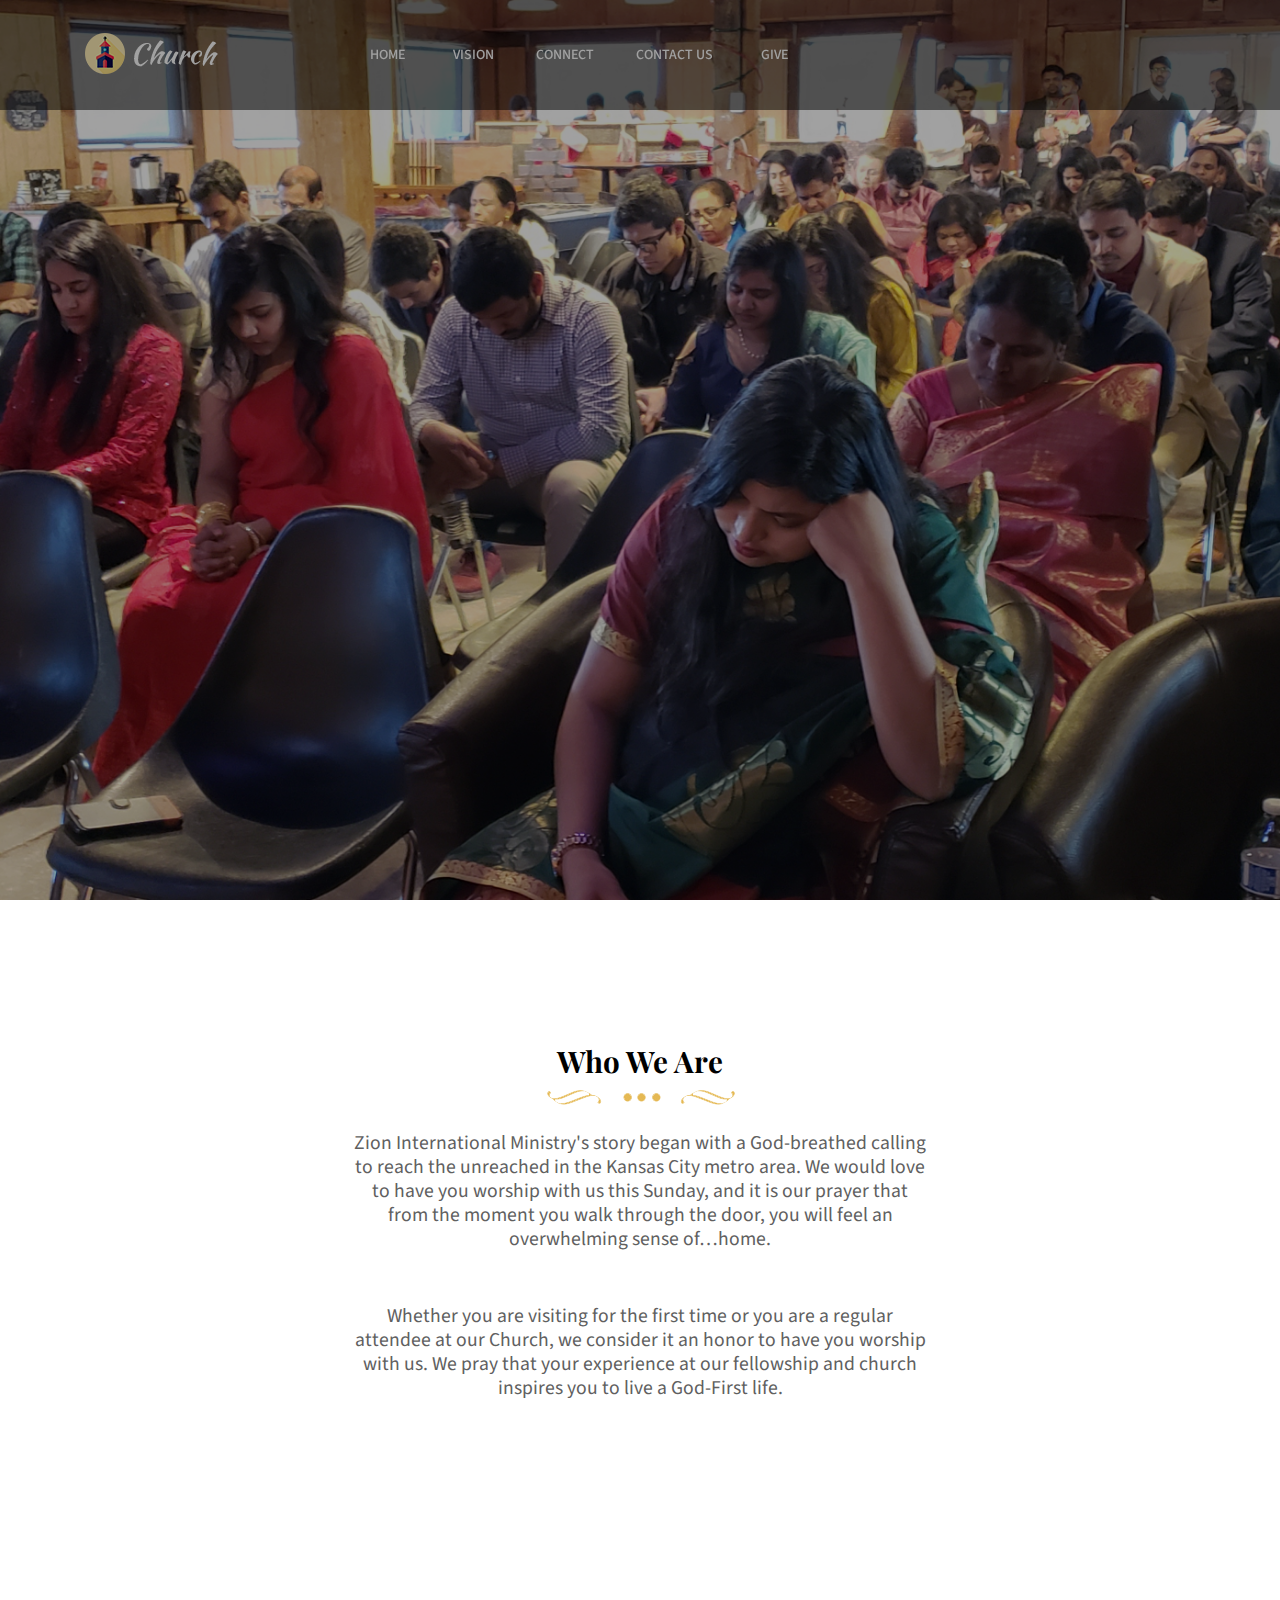
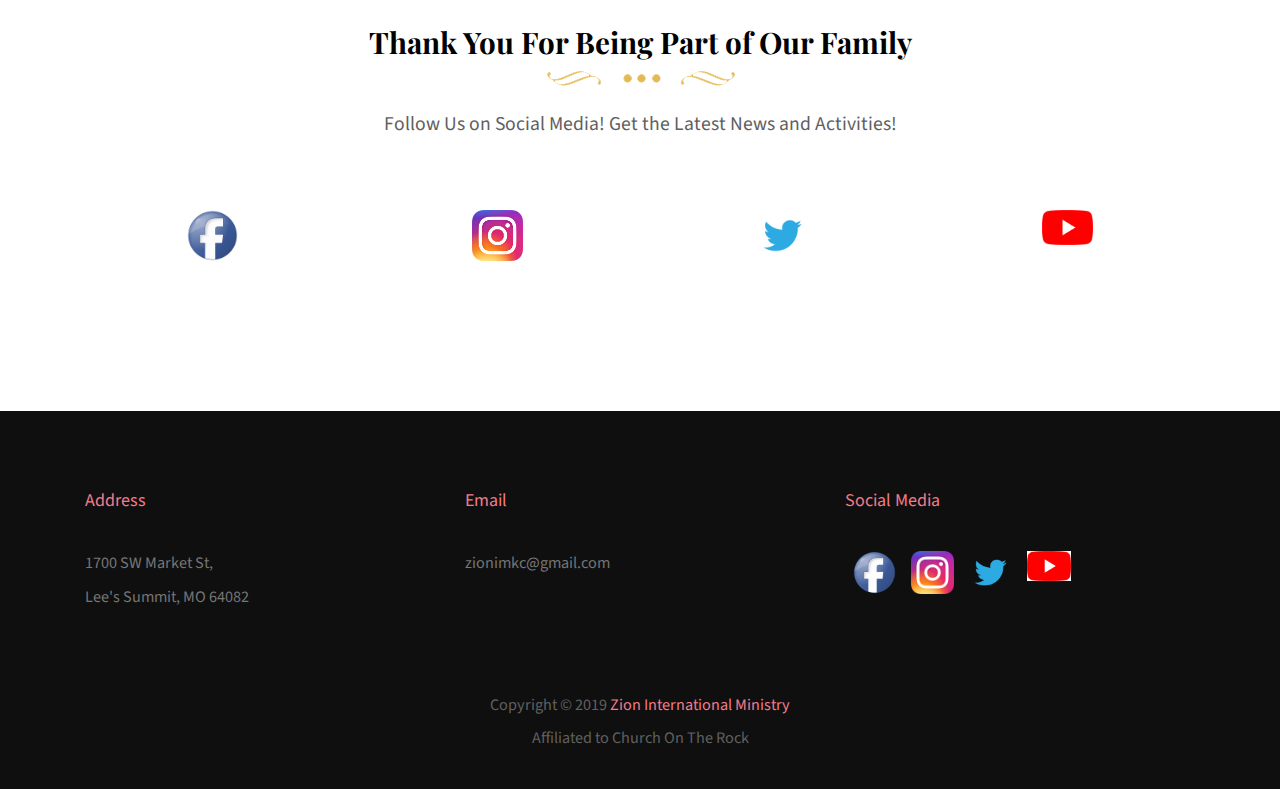
==== commit 9fce9592: "removed upcoming events section" ====
--- a/index.html
+++ b/index.html
@@ -149,7 +149,7 @@
   </section>
 <!--  who are we -->
 
-<!--  latest news -->
+<!--  latest news 
   <section id="news" class="news-main-block">
     <div class="container">
       <div class="section text-center">
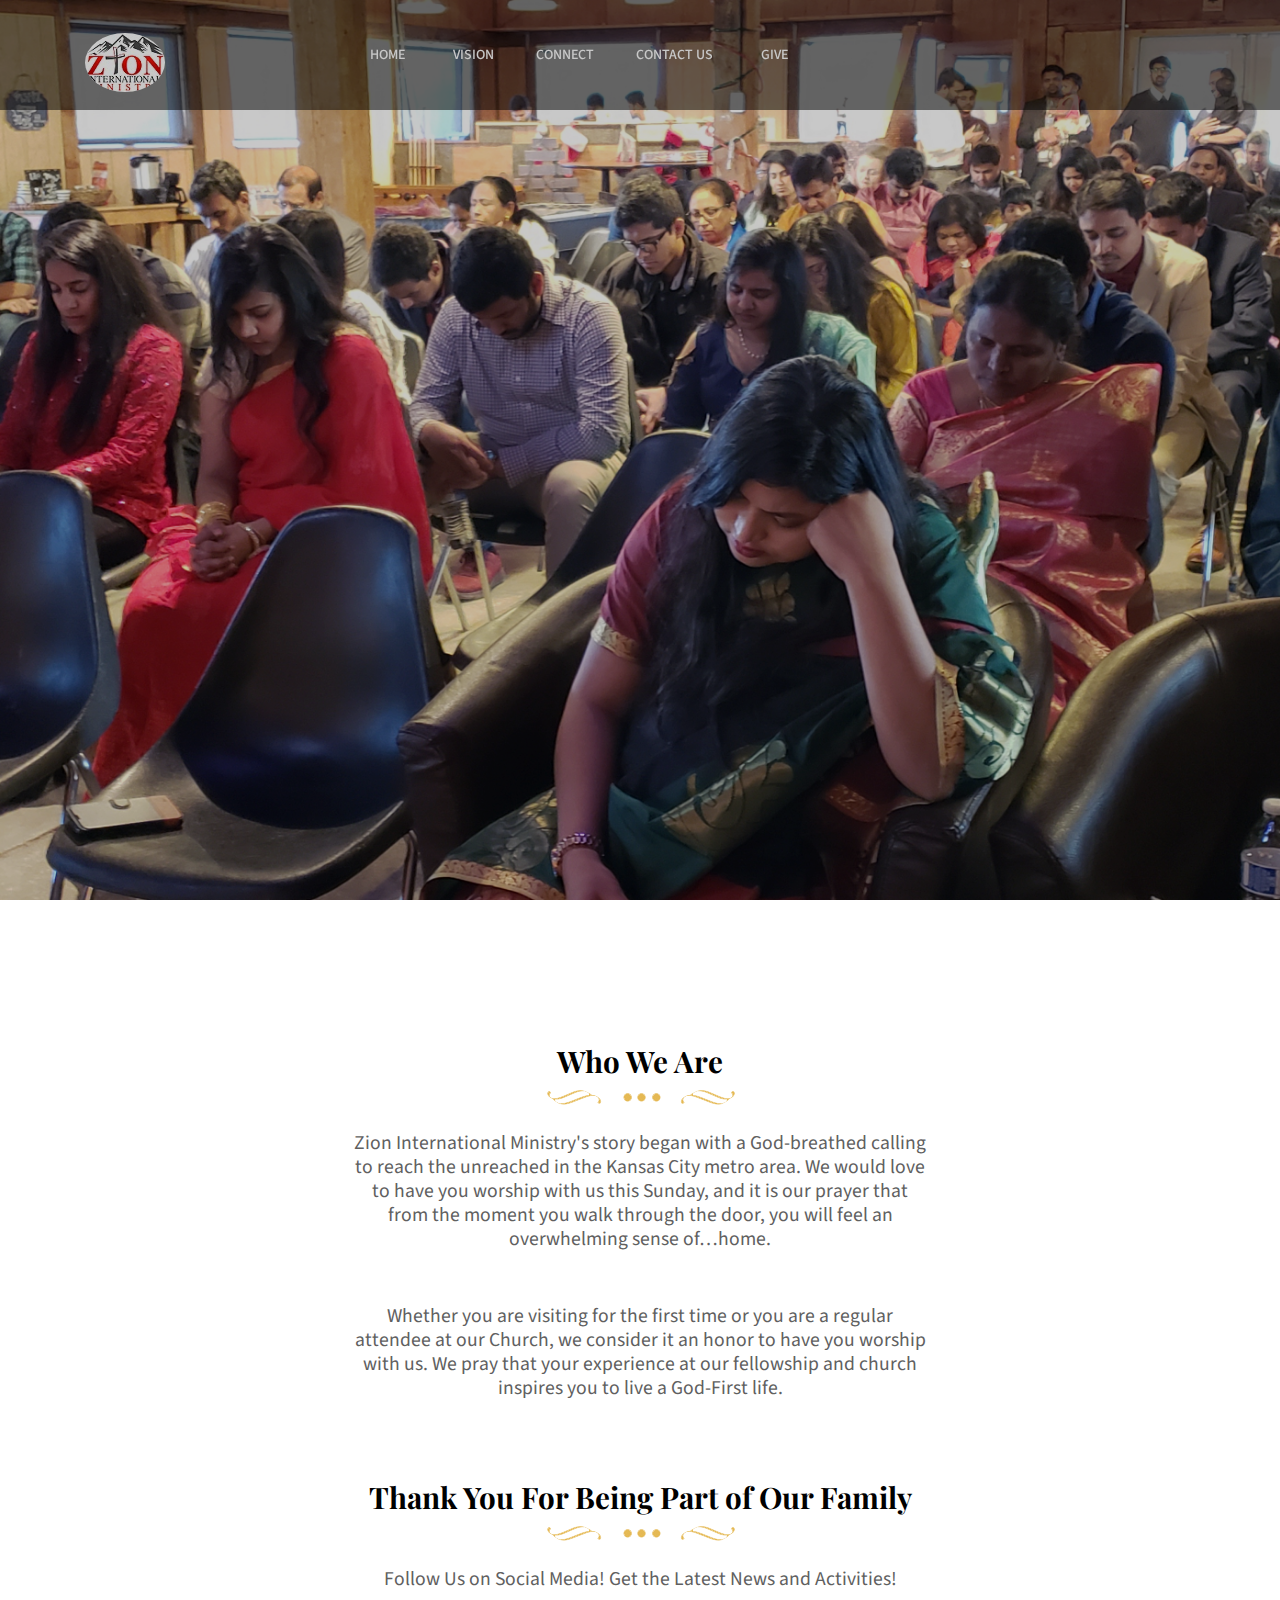
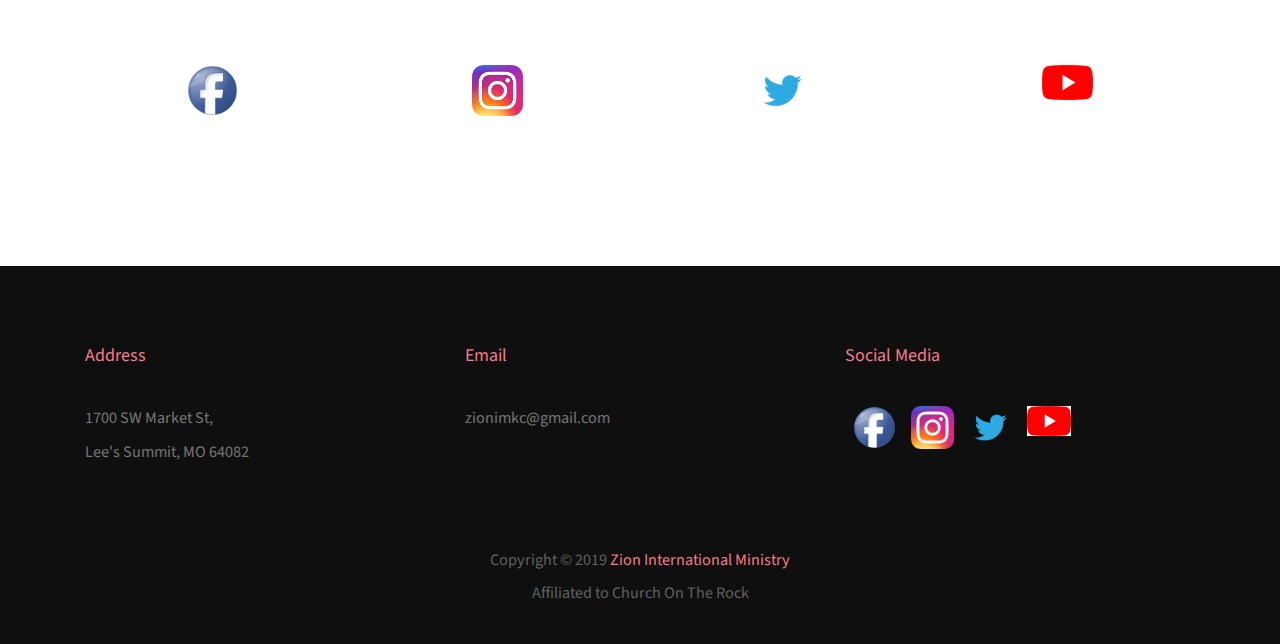
==== commit 77d046d2: "updated icon and FB link on Index. Other CSS Fixes" ====
--- a/index.html
+++ b/index.html
@@ -58,7 +58,7 @@
       <div class="row">
         <div class="col-lg-3 col-md-3 col-sm-6 col-xs-12">
           <div class="logo">
-            <a href="index.html"><img src="images/logo.png" alt="logo"></a>
+            <a href="index.html"><img class="round" src="images/logo.png" alt="logo"></a>
           </div>
         </div>
         <div class="col-lg-9 col-md-9 col-sm-12 col-xs-12">
@@ -149,7 +149,7 @@
   </section>
 <!--  who are we -->
 
-<!--  latest news 
+<!--  
   <section id="news" class="news-main-block">
     <div class="container">
       <div class="section text-center">
@@ -192,19 +192,19 @@
       </div>
     </div>
   </section>
-<!--  end latest news -->
+-->
 
 <!-- supporter -->
   <section id="supporter" class="supporter-main-block">
     <div class="container-fluid">
-      <div class="section text-center">
+      <div class="text-center">
         <h3 class="section-heading">Thank You For Being Part of Our Family</h3>
-        <h5 class="sub-heading">Follow Us on Social Media! Get the Latest News and Activities!</h5>
+        <h5 class="section sub-heading">Follow Us on Social Media! Get the Latest News and Activities!</h5>
       </div>
       <div  class="container">
         <div class="row">  
           <div class="col-sm">
-            <img src="images/fb.png" class="img-responsive imgSize center-block" alt="support-img-1" >
+            <a href="https://www.facebook.com/Zionimkc/"><img src="images/fb.png" class="img-responsive imgSize center-block" alt="support-img-3"></a>
           </div>
 		  
 		   <div class="col-sm">
--- a/css/style.css
+++ b/css/style.css
@@ -519,6 +519,11 @@
 }
 .logo {
   margin-top: 33px;
+  
+}
+
+.round{
+	border-radius: 50%;
 }
 .nav-bar .donate-btn .btn {
   margin-top: 40px !important;
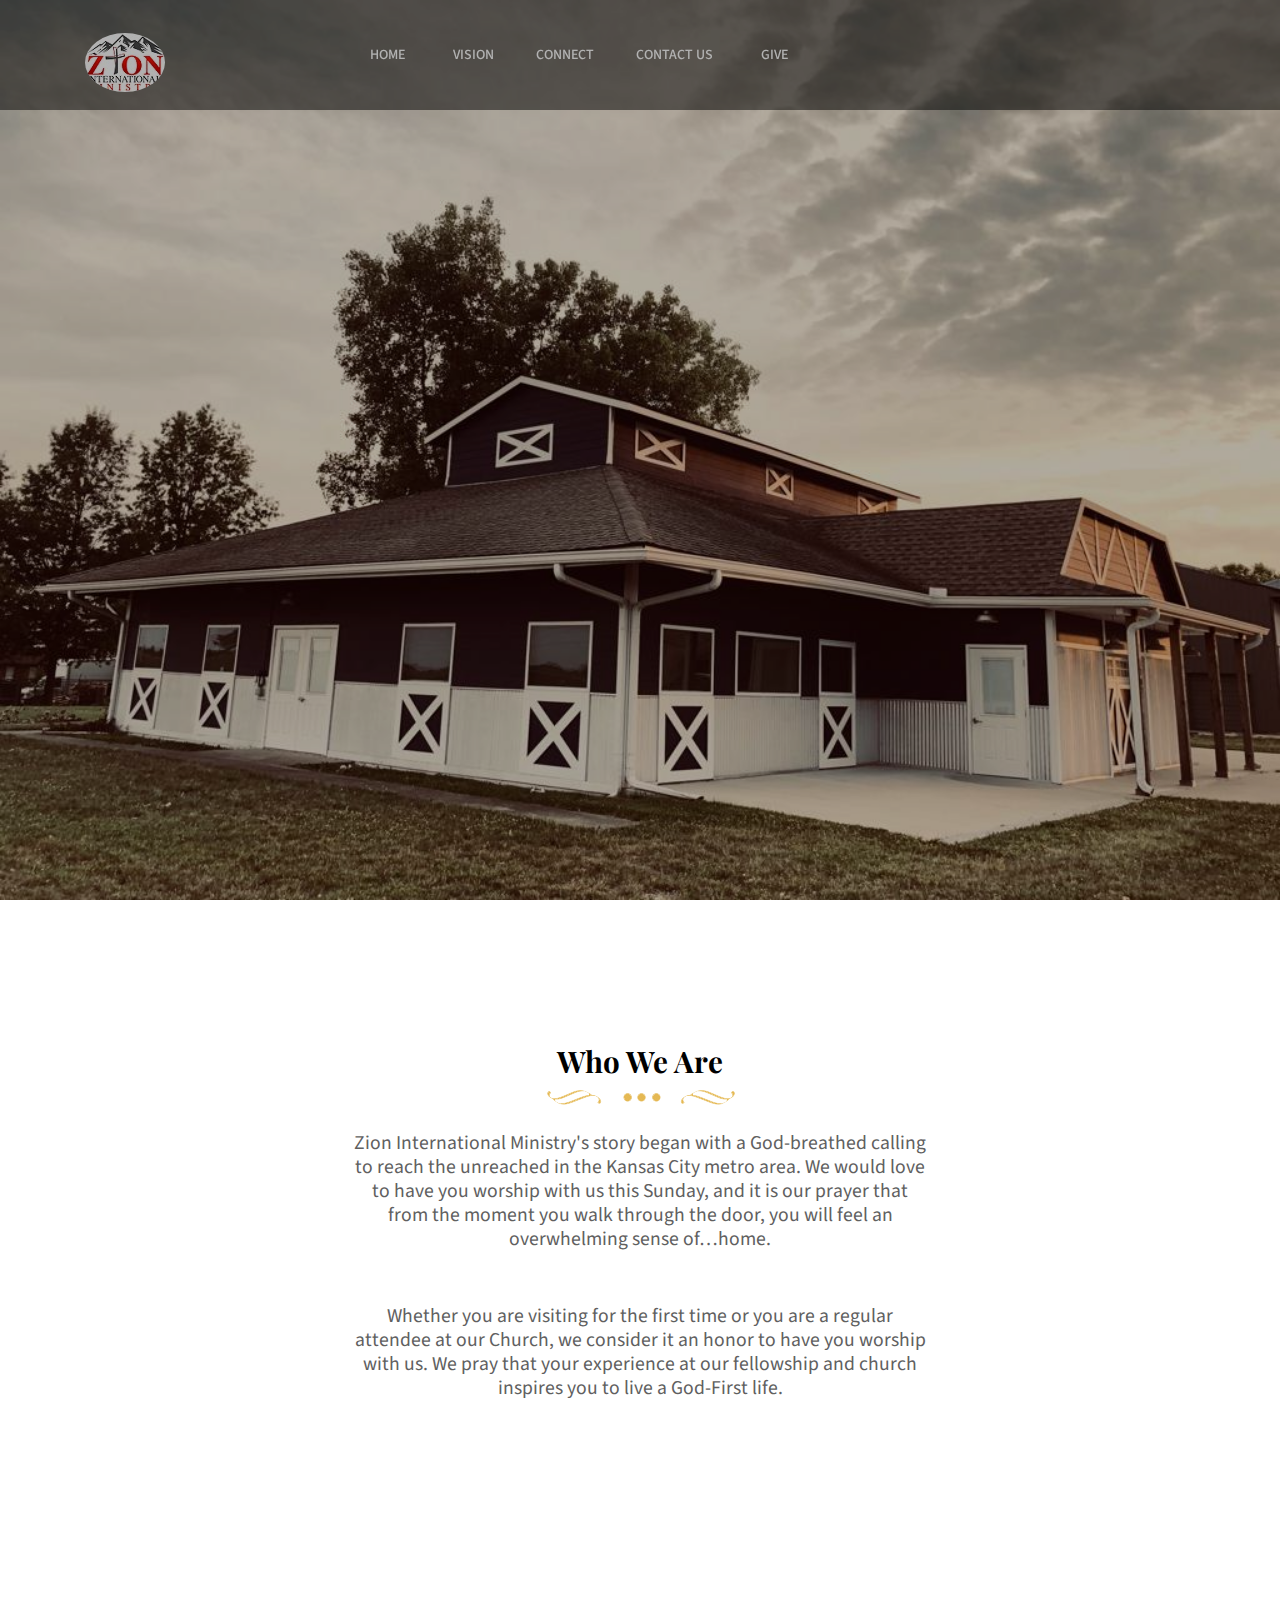
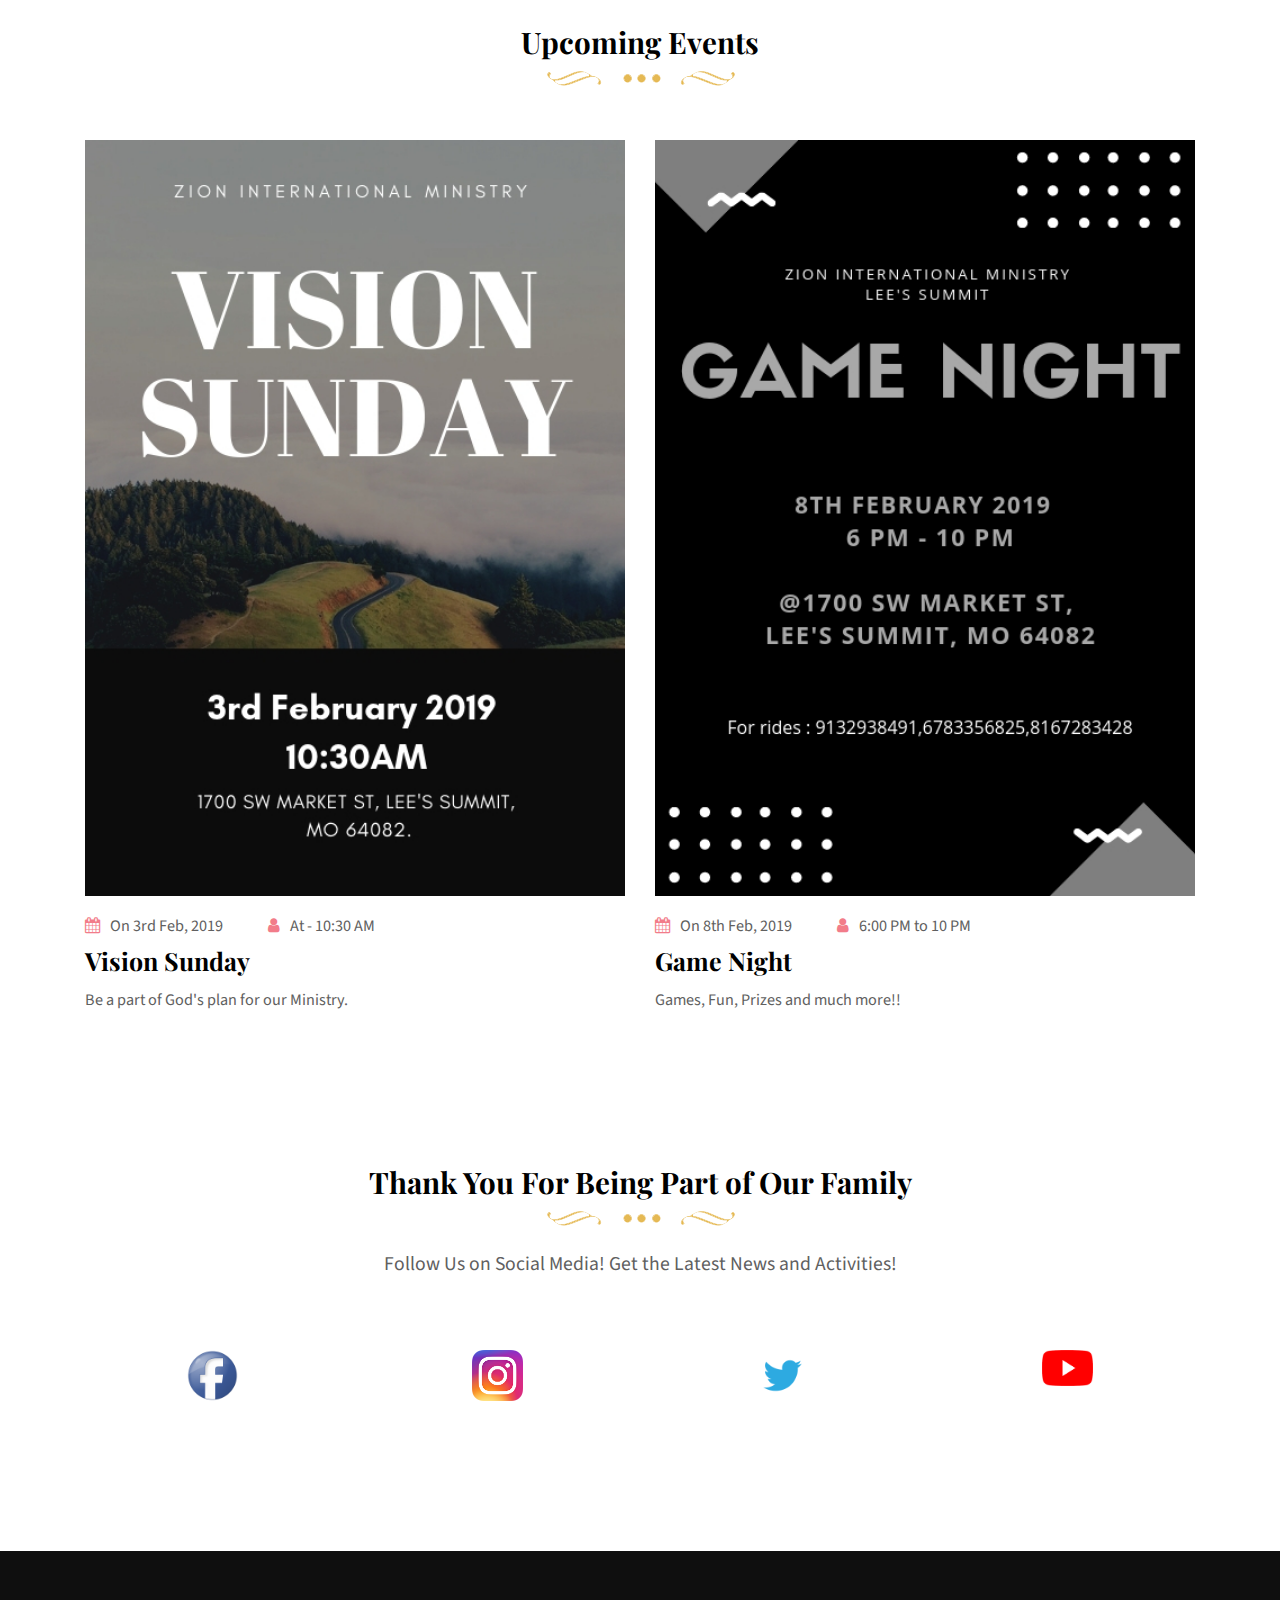
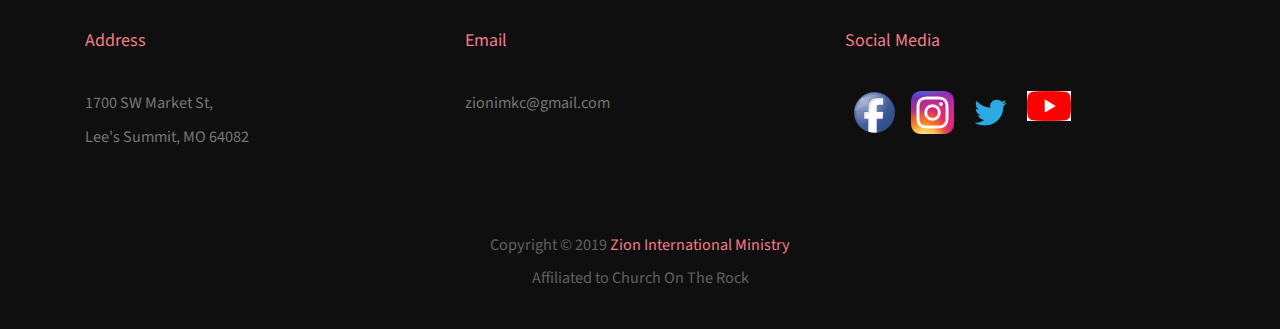
==== commit 444c9c3e: "Changed Banner images and updated events" ====
--- a/index.html
+++ b/index.html
@@ -118,19 +118,18 @@
         </div>
       </div>     
     </div>
-    <div class="item home-slider-img" style="background-image: url('images/slider-03.jpg')">
+    <!--<div class="item home-slider-img" style="background-image: url('images/slider-03.jpg')">
       
       <div class="container">
         <div class="slider-dtl">
-          <!--<h1 class="slider-heading">He is the reason for this season</h1>
-          <h5 class="slider-subheading">Join us as we celebrate the birth of Our Savior.</h5>-->
+          <h1 class="slider-heading">He is the reason for this season</h1>
+          <h5 class="slider-subheading">Join us as we celebrate the birth of Our Savior.</h5>
           <div class="slider-btn">
-            <!-- <span class="about-more-btn"><a href="#" class="btn btn-inverse">About More</a></span> -->
-            
+             <span class="about-more-btn"><a href="#" class="btn btn-inverse">About More</a></span> 
           </div>
         </div>
       </div>     
-    </div>
+    </div>-->
   </header>
 <!--  end slider -->
 
@@ -149,7 +148,7 @@
   </section>
 <!--  who are we -->
 
-<!--  
+<!--  Upcoming Events -->
   <section id="news" class="news-main-block">
     <div class="container">
       <div class="section text-center">
@@ -157,6 +156,22 @@
         
       </div>
       <div class="row">
+	  <div class="col-lg-6 col-md-6 col-sm-6 col-xs-12">
+          <div class="news-block">
+            <div class="news-img block-effect">
+              <img src="images/blog/news-02.jpg" class="img-responsive" alt="news-img-2">
+            </div>
+            <div class="news-content">
+              <div class="news-desc">
+                <p class="news-date"><i class="fa fa-calendar"></i>On 3rd Feb, 2019</p>
+                <p class="news-by"><i class="fa fa-user"></i>At - 10:30 AM</p>
+              </div>
+              <h4 class="news-heading">Vision Sunday</h4>
+              <p class="news-dtl">Be a part of God's plan for our Ministry.</p>
+             
+            </div>
+          </div>
+        </div>
         <div class="col-lg-6 col-md-6 col-sm-6 col-xs-12">
           <div class="news-block">
             <div class="news-img block-effect">
@@ -164,40 +179,24 @@
             </div>
             <div class="news-content">
               <div class="news-desc">
-                <p class="news-date"><i class="fa fa-calendar"></i>On 25 Dec 2018</p>
-                <p class="news-by"><i class="fa fa-user"></i>At - 10:30 AM</p>
-              </div>
-              <h4 class="news-heading">Christmas Service</h4>
-              <p class="news-dtl">Celebrating the birth of Jesus</p>
+                <p class="news-date"><i class="fa fa-calendar"></i>On 8th Feb, 2019</p>
+                <p class="news-by"><i class="fa fa-user"></i>6:00 PM to 10 PM</p>
+              </div>
+              <h4 class="news-heading">Game Night</h4>
+              <p class="news-dtl">Games, Fun, Prizes and much more!!</p>
               
             </div>
           </div>
         </div>
-        <div class="col-lg-6 col-md-6 col-sm-6 col-xs-12">
-          <div class="news-block">
-            <div class="news-img block-effect">
-              <img src="images/blog/news-02.jpg" class="img-responsive" alt="news-img-2">
-            </div>
-            <div class="news-content">
-              <div class="news-desc">
-                <p class="news-date"><i class="fa fa-calendar"></i>On 31 Dec 2018</p>
-                <p class="news-by"><i class="fa fa-user"></i>At - 10 PM</p>
-              </div>
-              <h4 class="news-heading">Watch Night Service</h4>
-              <p class="news-dtl">Let your New Year begin with Jesus</p>
-             
-            </div>
-          </div>
-        </div>
-      </div>
+		</div>
     </div>
   </section>
--->
+<!-- End of Events section-->
 
 <!-- supporter -->
   <section id="supporter" class="supporter-main-block">
     <div class="container-fluid">
-      <div class="text-center">
+      <div class="section text-center">
         <h3 class="section-heading">Thank You For Being Part of Our Family</h3>
         <h5 class="section sub-heading">Follow Us on Social Media! Get the Latest News and Activities!</h5>
       </div>
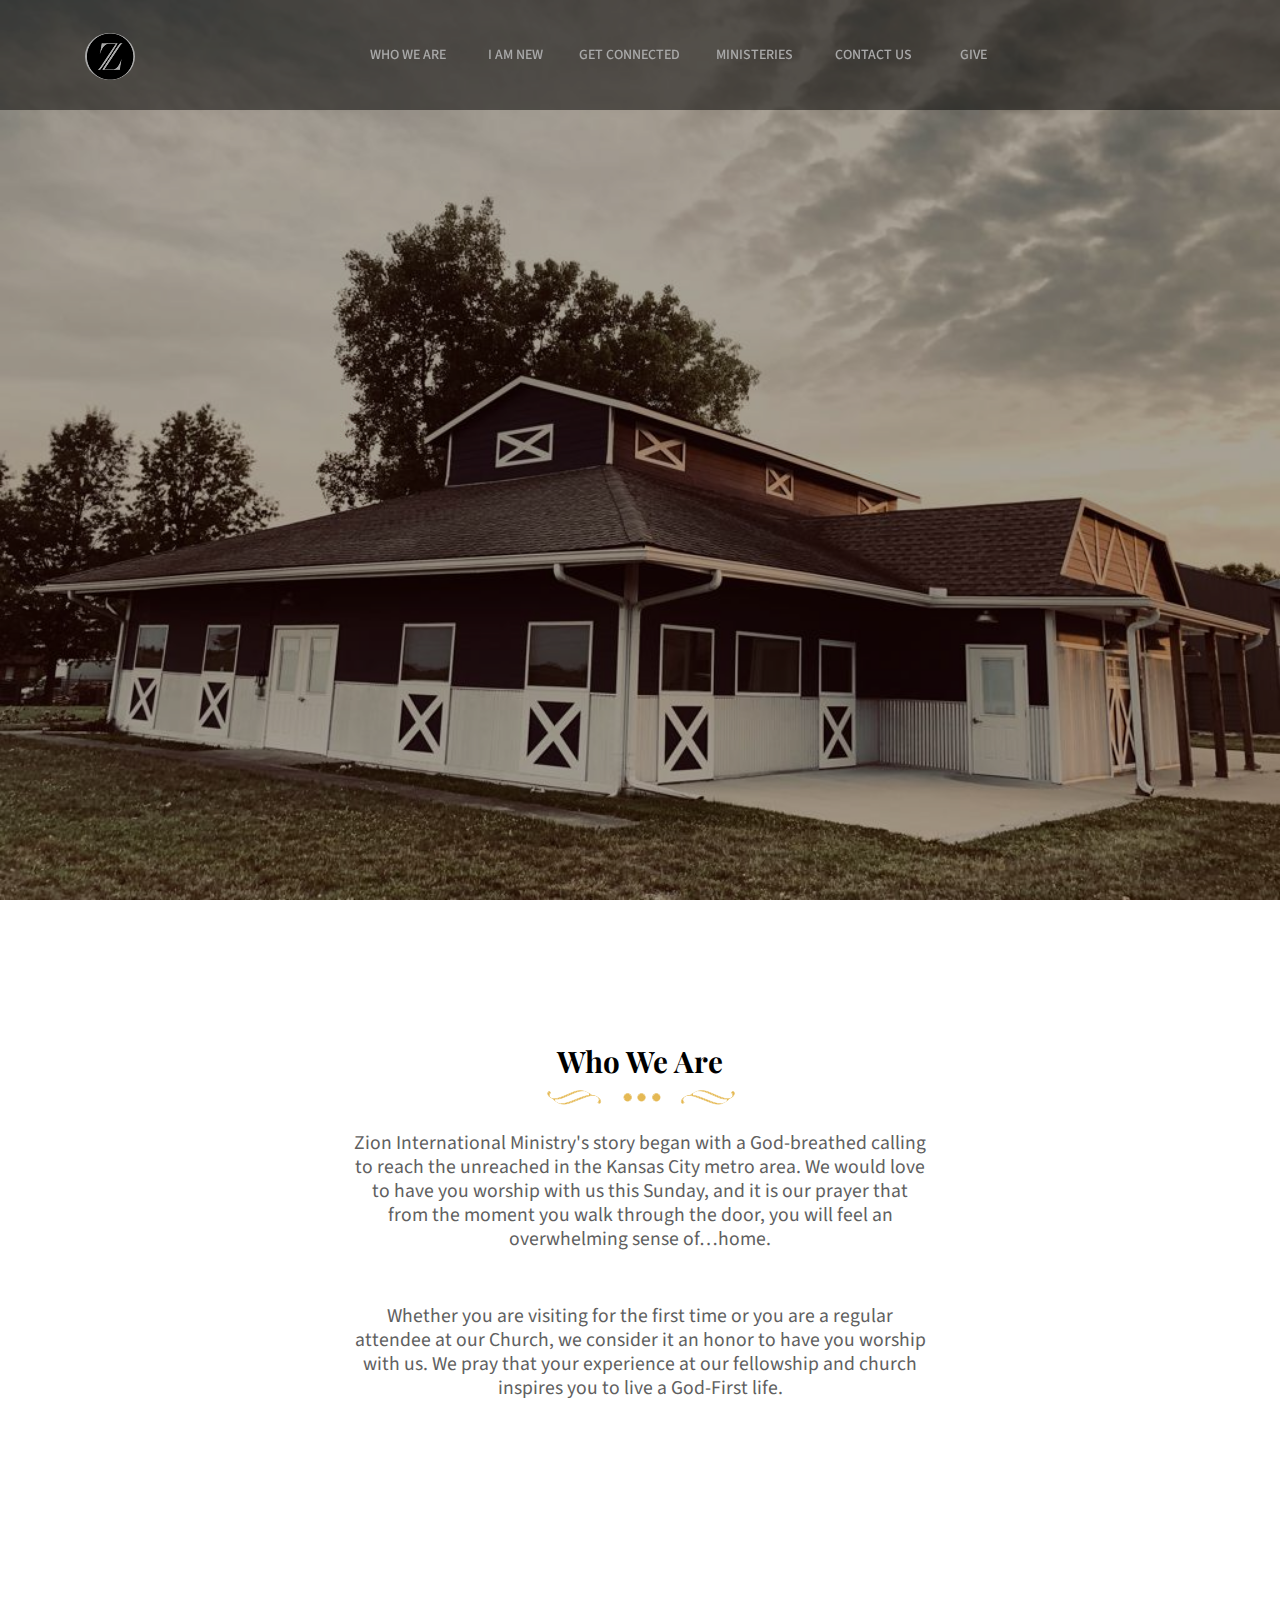
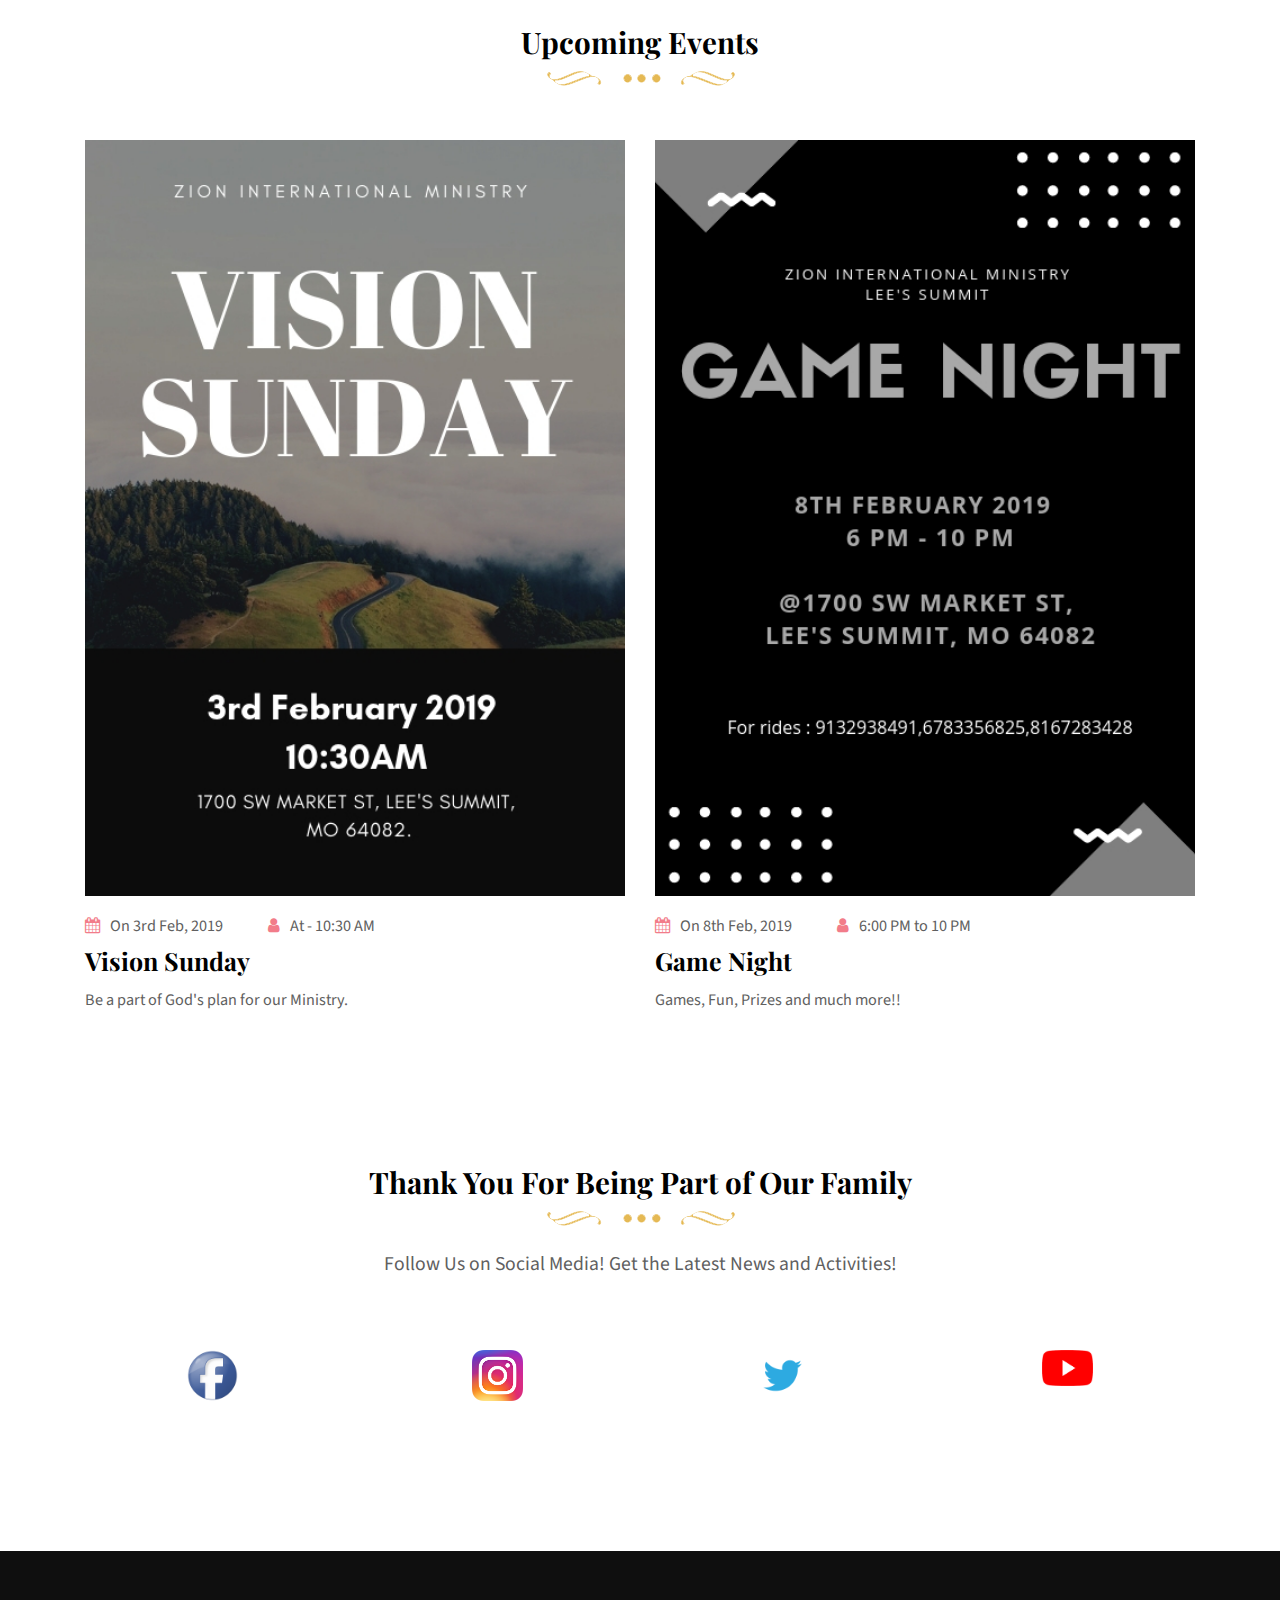
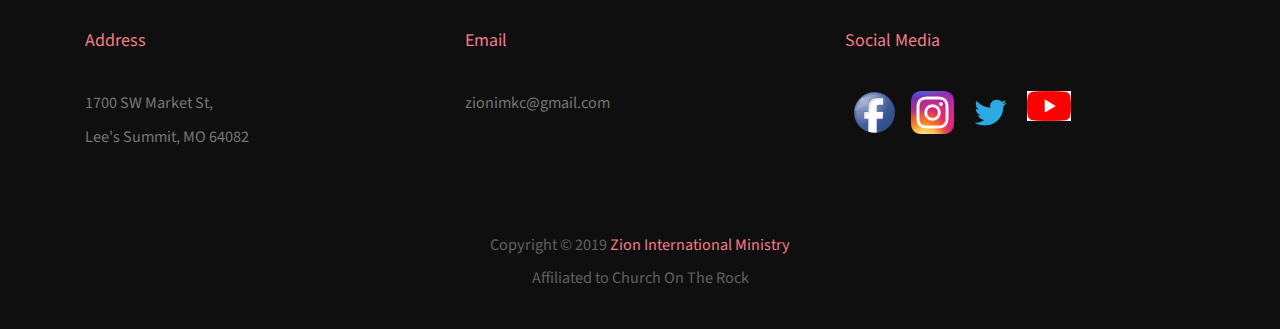
==== commit a3556e7d: "new logo" ====
--- a/index.html
+++ b/index.html
@@ -65,19 +65,30 @@
           <div class="navigation-menu">
             <div id="cssmenu">
               <ul>
-                <li><a href="index.html">Home</a>
+                <li><a href="index.html">Who We Are</a>
 					 <!-- <ul>
 						<li><a href="sermons-details.html">Staff</a></li>
 					  </ul> -->
 				 </li>                                  
-                <li><a href="vision.html">Vision</a></li>
-                <li><a href="#">Connect</a>
+                <li><a href="#">I am New</a>
+					<ul>
+						<li><a href="connectGroup.html">Tell Us You're Coming</a></li>
+					</ul>
+				</li>
+                <li><a href="tellUs">Get Connected</a>
 					<ul>
 						<li><a href="connectGroup.html">Connect Groups</a></li>
 						<li><a href="fellowship.html">Fellowship Night</a></li>
 					</ul>
-               
                 </li>
+				<li><a href="tellUs">Ministeries</a>
+					<ul>
+						<li><a href="ministry.html#mens">Mens Fellowship</a></li>
+						<li><a href="ministry.html#womens">Womens Fellowship</a></li>
+						<li><a href="ministry.html#couples">Couples Fellowship</a></li>
+						<li><a href="ministry.html#kids">Kids Groups</a></li>
+					</ul>
+				</li>
 				<li><a href="contact.html">Contact Us</a></li>
 				<li><a href="give.html">Give</a></li>
               </ul>
--- a/css/style.css
+++ b/css/style.css
@@ -3712,7 +3712,7 @@
   background-color: #ED4E61;
 }
 .contact-two {
-  margin: 152px auto 151px;
+  margin: 50px auto;
 }
 .contact-two .contact-block a:hover {
   color: #060606;
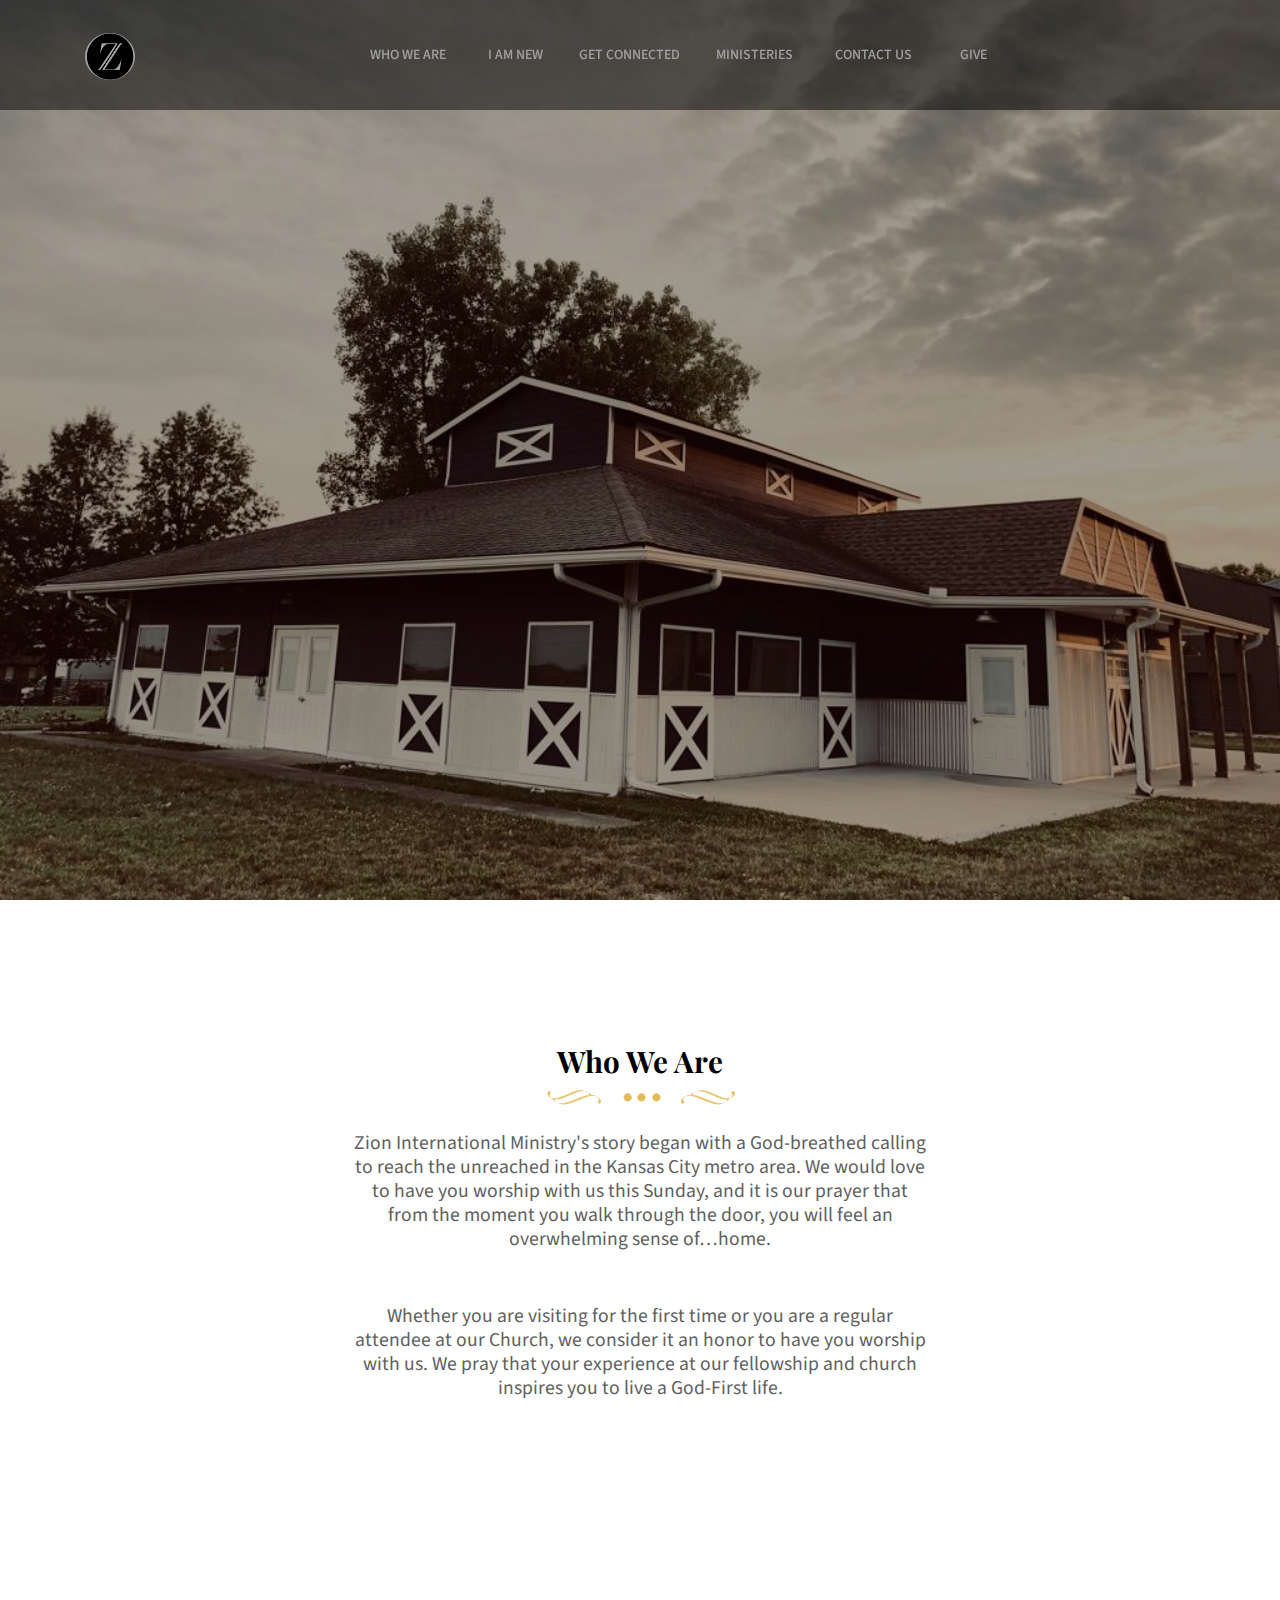
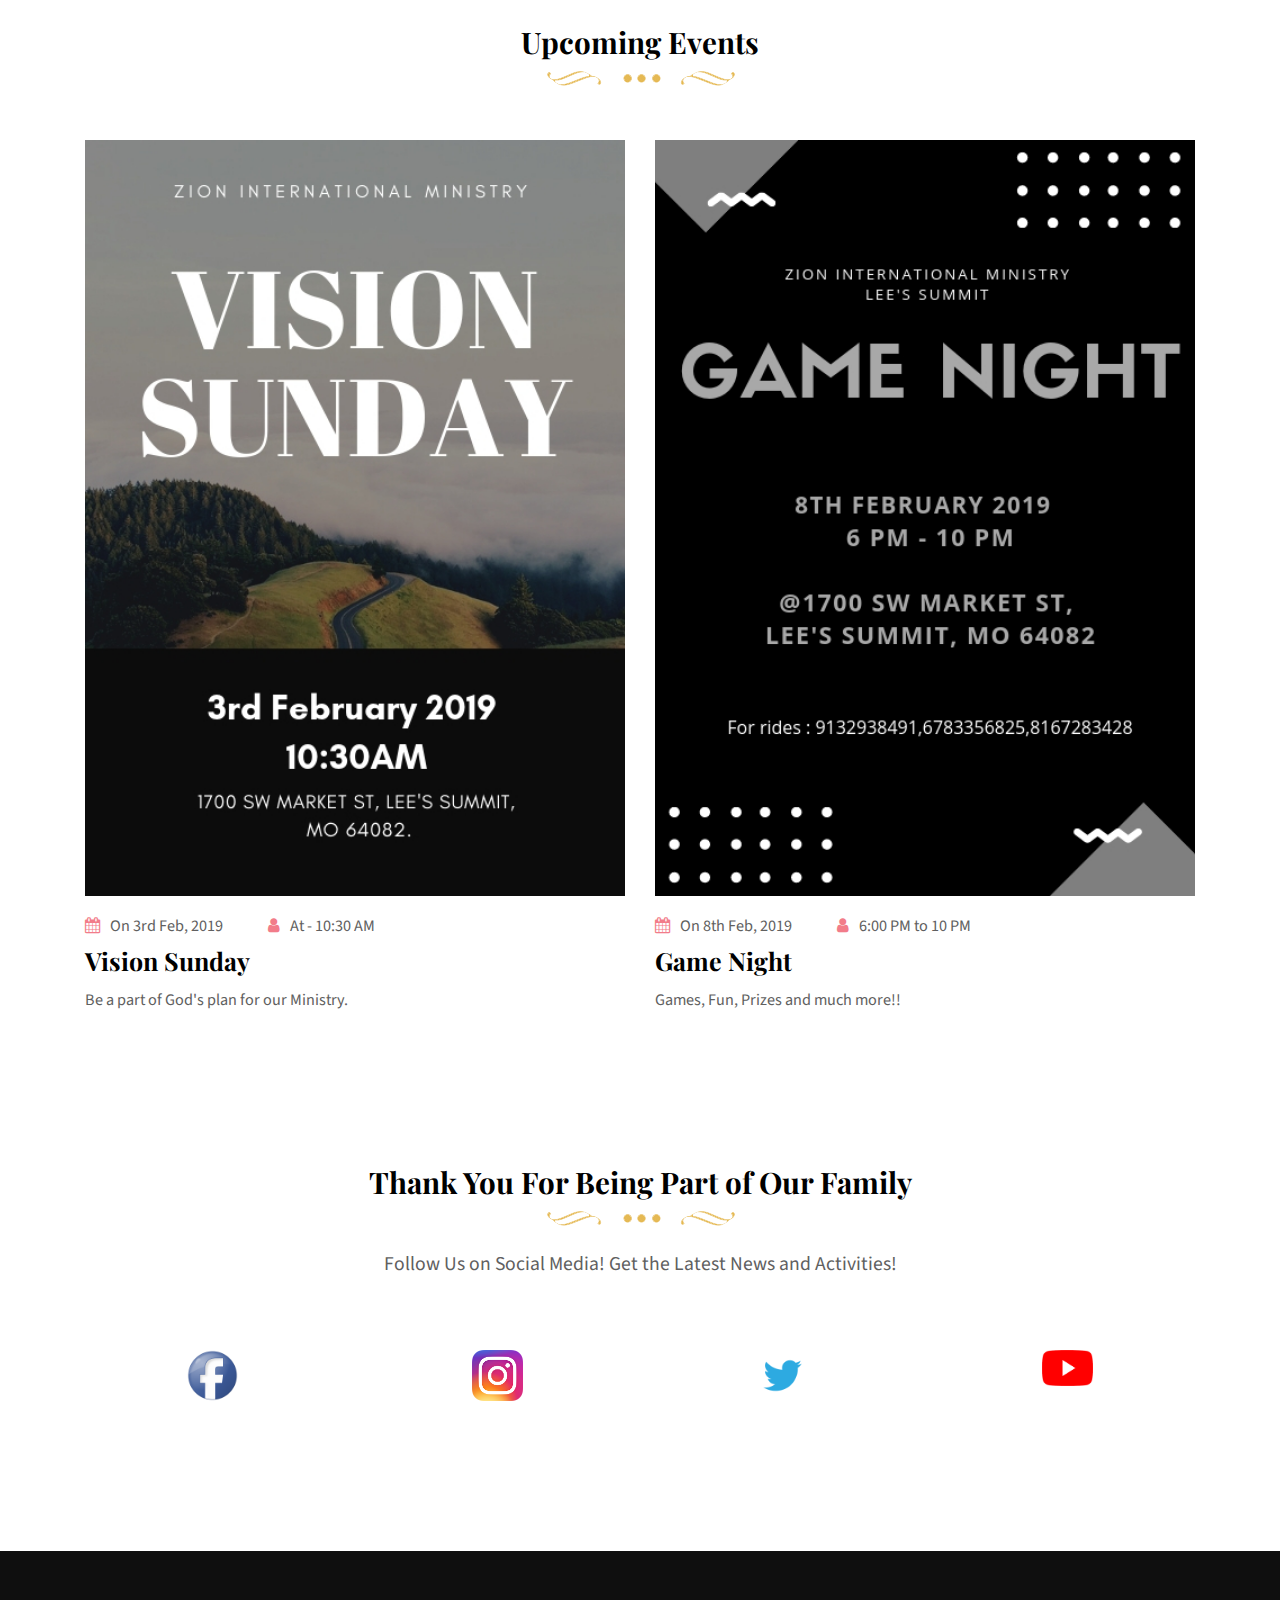
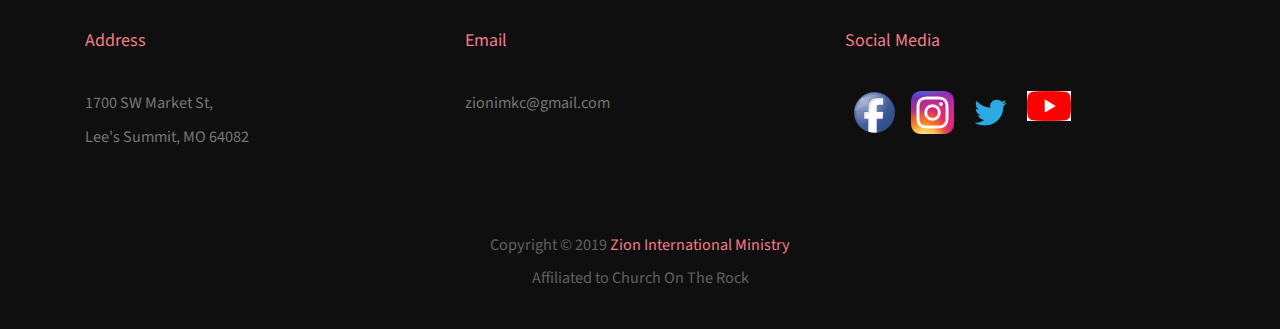
==== commit fea3896e: "add ministry changes" ====
--- a/index.html
+++ b/index.html
@@ -297,14 +297,6 @@
       </div> 
     </div>
   </footer>
-  
-  
-  
-  
-  
-  
-  
-  
 <!-- end footer -->
 <!-- jquery -->
 <!-- jquery library js -->
